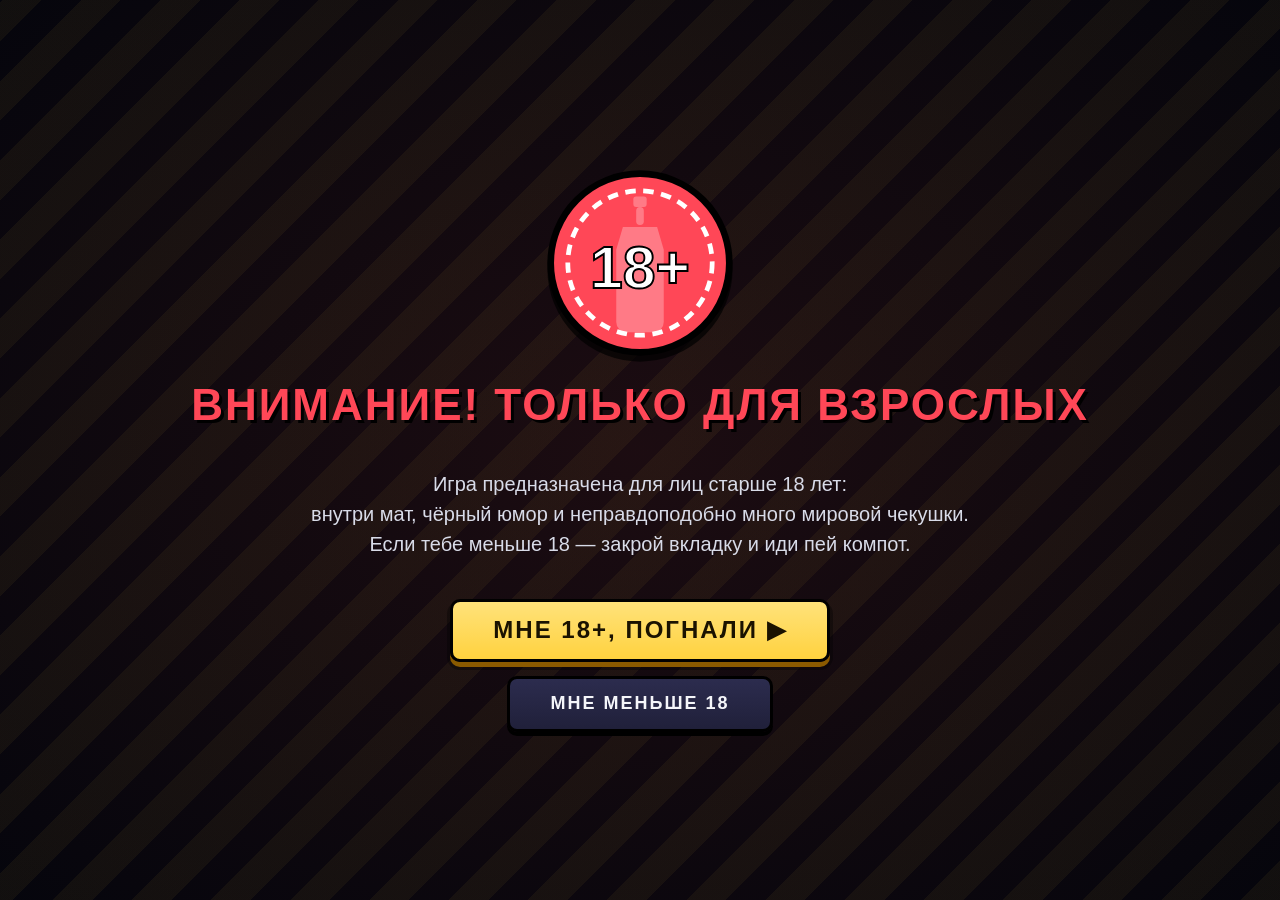
==== public/game/index.html @ 1c56ae5d "766bb7bd-14da-4610-84bd-53f43d359392" ====
<!DOCTYPE html>
<html lang="ru">
<head>
<meta charset="UTF-8">
<meta name="viewport" content="width=device-width, initial-scale=1.0, maximum-scale=1.0, user-scalable=no, viewport-fit=cover">
<title>Мелстрой: Мировая Чекушка — треш-платформер 18+</title>
<meta name="description" content="18+. Треш-платформер: Андрей идёт отбивать заводы мировой чекушки у бурмалденцев. Мат и чёрный юмор.">
<meta name="theme-color" content="#0d0d1a">
<meta name="mobile-web-app-capable" content="yes">
<meta name="apple-mobile-web-app-capable" content="yes">
<meta name="apple-mobile-web-app-status-bar-style" content="black-translucent">
<meta name="apple-mobile-web-app-title" content="Чекушка">
<link rel="manifest" href="manifest.json">
<link rel="icon" href="image/icon-192.png" type="image/png">
<link rel="apple-touch-icon" href="image/icon-192.png">
<style>
/* Мелстрой: Мировая Чекушка — стили */
:root {
  --bg: #0d0d1a;
  --panel: #16162a;
  --accent: #ffd23f;
  --accent2: #ff4757;
  --green: #2ed573;
  --text: #f5f6fa;
  --muted: #9aa0b4;
}
* { margin: 0; padding: 0; box-sizing: border-box; -webkit-tap-highlight-color: transparent; }
html, body {
  height: 100%;
  background: #05050c;
  font-family: 'Pixelify Sans', 'Trebuchet MS', 'Segoe UI', Arial, sans-serif;
  color: var(--text);
  overflow: hidden;
  touch-action: none;
  user-select: none;
  -webkit-user-select: none;
}

#stage {
  position: relative;
  width: 100vw;
  height: 100vh;
  height: 100dvh; /* мобильные браузеры: учитываем адресную строку */
  background: var(--bg);
  overflow: hidden;
}
#game { position: absolute; inset: 0; width: 100%; height: 100%; image-rendering: pixelated; }

.hidden { display: none !important; }

/* ---------- HUD ---------- */
#hud {
  position: absolute; top: 0; left: 0; right: 0;
  display: flex; align-items: center; gap: 14px;
  padding: 8px 14px;
  font-size: clamp(14px, 2.2vmin, 22px);
  text-shadow: 2px 2px 0 #000;
  pointer-events: none;
  z-index: 5;
}
#hud-hearts { letter-spacing: 2px; font-size: 1.25em; }
#hud-hearts .heart { color: var(--accent2); }
#hud-hearts .heart.empty { color: #3a3a52; }
#hud-bottles { display: flex; align-items: center; gap: 6px; color: var(--accent); font-weight: bold; }
#hud-bottle-icon { width: 1.2em; height: 1.6em; object-fit: contain; image-rendering: pixelated; }
#hud-plush { display: flex; align-items: center; gap: 6px; color: #ffb3c6; font-weight: bold; margin-left: 4px; }
#hud-plush-icon { width: 1.4em; height: 1.25em; object-fit: contain; image-rendering: pixelated; }
#hud-level { margin-left: auto; color: var(--muted); }
#btn-pause {
  pointer-events: auto; margin-left: 8px;
  background: rgba(0,0,0,.45); color: var(--text);
  border: 2px solid #ffffff33; border-radius: 8px;
  width: 1.9em; height: 1.9em; font-size: 1em;
  cursor: pointer; font-family: inherit;
}

/* ---------- 18+ гейт ---------- */
#screen-gate {
  background:
    repeating-linear-gradient(-45deg, rgba(255,210,63,.05) 0 28px, transparent 28px 56px),
    radial-gradient(ellipse at center, rgba(30,12,16,.88) 0%, rgba(5,5,12,.97) 100%);
}
.gate-inner { display: flex; flex-direction: column; align-items: center; gap: 2.4vmin; text-align: center; max-width: 92%; }
.gate-badge {
  width: clamp(110px, 22vmin, 190px); height: auto;
  filter: drop-shadow(0 6px 0 rgba(0,0,0,.7));
  animation: gatePulse 1.7s ease-in-out infinite;
}
@keyframes gatePulse {
  0%, 100% { transform: scale(1) rotate(-2deg); }
  50% { transform: scale(1.06) rotate(2deg); }
}

/* ---------- Экраны ---------- */
.screen {
  position: absolute; inset: 0; z-index: 20;
  display: flex; flex-direction: column; align-items: center; justify-content: center;
  text-align: center;
  background: radial-gradient(ellipse at center, rgba(13,13,26,.82) 0%, rgba(5,5,12,.96) 100%);
  padding: 3vmin;
}
.screen-title {
  font-size: clamp(22px, 5.2vmin, 44px);
  letter-spacing: 2px;
  margin-bottom: 2vmin;
  text-shadow: 3px 3px 0 #000;
}
.screen-title.danger { color: var(--accent2); }
.screen-title.success { color: var(--green); }
.screen-text { font-size: clamp(13px, 2.4vmin, 20px); line-height: 1.5; color: #d8dbe8; margin-bottom: 2vmin; }

/* ---------- Меню ---------- */
#screen-menu {
  background:
    radial-gradient(ellipse at 50% 110%, rgba(255, 210, 63, .14), transparent 60%),
    linear-gradient(160deg, #12122b 0%, #0d0d1a 55%, #1c0f14 100%);
}
.menu-inner { display: flex; flex-direction: column; align-items: center; gap: 2.6vmin; max-width: 90%; }
.title-top {
  font-size: clamp(40px, 10vmin, 92px);
  font-weight: bold; letter-spacing: 4px;
  color: var(--accent);
  text-shadow: 0 0 24px rgba(255,210,63,.35), 5px 5px 0 #7a2d00, 8px 8px 0 #000;
}
.title-bottom {
  font-size: clamp(20px, 4.6vmin, 40px);
  font-weight: bold; letter-spacing: 8px;
  color: var(--text);
  text-shadow: 4px 4px 0 #000;
}
.title-sub { margin-top: 1vmin; font-size: clamp(12px, 2vmin, 18px); color: var(--muted); letter-spacing: 2px; }
.menu-buttons { display: flex; flex-direction: column; gap: 1.6vmin; align-items: center; }
.big-btn {
  font-family: inherit;
  font-size: clamp(15px, 2.8vmin, 24px);
  font-weight: bold; letter-spacing: 2px;
  color: #1a1200;
  background: linear-gradient(180deg, #ffe27a, var(--accent));
  border: 3px solid #000; border-radius: 10px;
  padding: 1.6vmin 4.5vmin;
  cursor: pointer;
  box-shadow: 0 5px 0 #8a5a00, 0 5px 0 3px #00000055;
  transition: transform .06s, box-shadow .06s;
  min-height: 44px;
}
.big-btn:active { transform: translateY(4px); box-shadow: 0 1px 0 #8a5a00; }
.big-btn.small { background: linear-gradient(180deg, #2c2c4e, #20203a); color: var(--text); box-shadow: 0 4px 0 #000; border-color: #000; font-size: clamp(12px, 2.2vmin, 18px); }
.big-btn.small:active { box-shadow: 0 1px 0 #000; }
.big-btn.ghost { background: transparent; color: var(--muted); border-color: #ffffff22; box-shadow: none; }
#btn-play { white-space: nowrap; }
.menu-footer { font-size: clamp(10px, 1.7vmin, 14px); color: #6a6f85; }

/* ---------- Выбор уровня ---------- */
#levels-grid {
  display: grid; grid-template-columns: repeat(3, 1fr);
  gap: 2vmin; margin-bottom: 2.6vmin;
  width: min(78vmin, 640px);
}
.level-card {
  font-family: inherit;
  background: var(--panel);
  border: 3px solid #2c2c4e; border-radius: 12px;
  color: var(--text);
  padding: 1.8vmin 1vmin;
  cursor: pointer;
  display: flex; flex-direction: column; align-items: center; gap: .6vmin;
  transition: border-color .1s, transform .06s;
  min-height: 44px;
}
.level-card:not(.locked):hover { border-color: var(--accent); }
.level-card:not(.locked):active { transform: scale(.97); }
.level-card .num { font-size: clamp(16px, 3vmin, 26px); font-weight: bold; color: var(--accent); }
.level-card .name { font-size: clamp(10px, 1.8vmin, 15px); color: var(--muted); }
.level-card.locked { opacity: .45; cursor: not-allowed; filter: grayscale(.6); }
.level-card .state { font-size: clamp(12px, 2.2vmin, 18px); }

/* ---------- Диалог ---------- */
#dialogue {
  position: absolute; left: 50%; bottom: 4%;
  transform: translateX(-50%);
  width: min(88%, 760px);
  display: flex; gap: 12px; align-items: flex-end;
  background: rgba(10, 10, 22, .93);
  border: 3px solid var(--accent);
  border-radius: 14px;
  padding: 12px 16px;
  z-index: 15;
  box-shadow: 0 0 30px rgba(0,0,0,.6);
}
#dialogue-portrait canvas { width: 72px; height: 72px; image-rendering: pixelated; border: 2px solid #ffffff2a; border-radius: 8px; background: #000; }
#dialogue-body { flex: 1; text-align: left; }
#dialogue-name { color: var(--accent); font-weight: bold; font-size: clamp(13px, 2.2vmin, 18px); margin-bottom: 4px; }
#dialogue-text { font-size: clamp(13px, 2.3vmin, 19px); line-height: 1.45; min-height: 3em; }
#dialogue-next {
  font-family: inherit; float: right; margin-top: 6px;
  background: var(--accent); border: 2px solid #000; border-radius: 8px;
  font-weight: bold; font-size: clamp(11px, 1.9vmin, 15px);
  padding: 5px 14px; cursor: pointer; color: #1a1200; min-height: 32px;
}

/* ---------- Катсцена ---------- */
#screen-cutscene { padding: 0; background: #000; }
#cutscene-bg {
  position: absolute; inset: 0;
  background-size: cover; background-position: center;
  filter: brightness(.55) saturate(.9);
}
#cutscene-content {
  position: relative; z-index: 2;
  display: flex; align-items: center; gap: 3vmin;
  width: min(86%, 820px);
  background: rgba(8, 8, 18, .88);
  border: 3px solid var(--accent);
  border-radius: 16px;
  padding: 2.4vmin 3vmin;
}
#cutscene-portrait {
  width: clamp(64px, 14vmin, 120px); height: clamp(64px, 14vmin, 120px);
  background: #000; border: 3px solid #ffffff2a; border-radius: 10px;
  background-size: contain; background-repeat: no-repeat; background-position: center;
  image-rendering: pixelated;
  flex-shrink: 0;
}
#cutscene-name { color: var(--accent); font-weight: bold; font-size: clamp(15px, 2.8vmin, 24px); margin-bottom: 8px; }
#cutscene-text { font-size: clamp(14px, 2.6vmin, 22px); line-height: 1.5; }
#cutscene-buttons { position: relative; z-index: 2; display: flex; gap: 2vmin; margin-top: 2.4vmin; }

/* ---------- Финал / в разработке ---------- */
.ending-inner { display: flex; flex-direction: column; align-items: center; gap: 2.2vmin; max-width: 92%; }
.ending-title {
  font-size: clamp(28px, 6.4vmin, 56px); font-weight: bold; line-height: 1.15;
  color: var(--accent); letter-spacing: 3px;
  text-shadow: 4px 4px 0 #000;
}
.ending-title.small { font-size: clamp(22px, 4.8vmin, 40px); }
.ending-subscribe { color: var(--green); font-weight: bold; font-size: clamp(14px, 2.8vmin, 24px); letter-spacing: 1px; text-shadow: 2px 2px 0 #000; }
#socials { display: flex; gap: 1.6vmin; flex-wrap: wrap; justify-content: center; }
.social-btn {
  font-family: inherit; font-size: clamp(12px, 2.2vmin, 18px); font-weight: bold;
  padding: 1.4vmin 3vmin; border-radius: 10px; cursor: pointer;
  border: 2px solid #000; color: #fff; text-decoration: none; min-height: 44px;
  display: inline-flex; align-items: center;
}
.social-btn.tg { background: #279fd9; }
.social-btn.yt { background: #e62117; }
.social-btn.tt { background: #23232b; }
.social-btn.vk { background: #4c75a3; }
.social-btn.tw { background: #9146ff; }
.social-btn.ds { background: #5865f2; }
.social-btn.other { background: #5a5a72; }

/* ---------- Тач: flex-группы у больших пальцев, без наездов ---------- */
#touch { position: absolute; inset: 0; z-index: 10; pointer-events: none; }
.touch-side {
  position: absolute;
  bottom: calc(12px + env(safe-area-inset-bottom, 0px));
  display: flex;
  gap: clamp(12px, 2.4vmin, 20px);      /* гарантированный зазор между кнопками */
  align-items: flex-end;
  pointer-events: none;
}
.touch-side.left { left: calc(12px + env(safe-area-inset-left, 0px)); }
.touch-side.right { right: calc(12px + env(safe-area-inset-right, 0px)); }
#touch button {
  pointer-events: auto;
  flex: 0 0 auto;
  width: clamp(58px, 13.5vmin, 92px);
  height: clamp(58px, 13.5vmin, 92px);
  border-radius: 50%;
  border: 3px solid #ffffff38;
  background: rgba(255,255,255,.10);
  color: #ffffffdd;
  font-size: clamp(22px, 5vmin, 34px);
  line-height: 1;
  font-family: inherit;
  touch-action: none;
  -webkit-user-select: none; user-select: none;
  -webkit-tap-highlight-color: transparent;
  box-shadow: 0 4px 14px rgba(0,0,0,.35);
  transition: transform .06s ease, background .06s ease;
}
#touch button:active { background: rgba(255,255,255,.28); transform: scale(.93); }
#touch #touch-jump { width: clamp(68px, 16vmin, 108px); height: clamp(68px, 16vmin, 108px); font-size: clamp(26px, 6vmin, 40px); }
#touch #touch-shoot { background: rgba(255,170,200,.20); border-color: #ffaac866; }

/* ---------- Поворот ---------- */
#rotate-hint {
  position: fixed; inset: 0; z-index: 100;
  background: #05050cf2;
  display: flex; flex-direction: column; align-items: center; justify-content: center; gap: 2vmin;
  font-size: clamp(16px, 4vmin, 26px); color: var(--text); text-align: center;
}
#rotate-hint div { font-size: 12vmin; color: var(--accent); }
@media (orientation: landscape) { #rotate-hint:not(.force) { display: none !important; } }

/* Скроллбар для грида уровней при узком экране */
@media (max-width: 560px) {
  #levels-grid { grid-template-columns: repeat(2, 1fr); }
}

/* ---------- Настройки звука ---------- */
.snd-box {
  width: min(520px, 86vw);
  background: #ffffff10;
  border: 1px solid #ffffff22;
  border-radius: 14px;
  padding: 18px 18px 8px;
  margin-bottom: 18px;
}
.snd-row {
  display: flex; align-items: center; gap: 12px;
  padding: 10px 0 16px;
}
.snd-label { flex: 0 0 110px; font-weight: bold; font-size: 15px; }
.snd-val { flex: 0 0 46px; text-align: right; color: var(--accent); font-weight: bold; font-size: 14px; }
.snd-row input[type="range"] {
  flex: 1; height: 34px; -webkit-appearance: none; appearance: none;
  background: transparent; cursor: pointer;
}
.snd-row input[type="range"]::-webkit-slider-runnable-track {
  height: 10px; border-radius: 6px;
  background: linear-gradient(90deg, var(--accent) var(--fill, 50%), #3a3a55 var(--fill, 50%));
}
.snd-row input[type="range"]::-webkit-slider-thumb {
  -webkit-appearance: none; appearance: none;
  width: 24px; height: 24px; border-radius: 50%;
  background: #fff; border: 3px solid var(--accent);
  margin-top: -7px; box-shadow: 0 2px 8px rgba(0,0,0,.4);
}
.snd-row input[type="range"]::-moz-range-track {
  height: 10px; border-radius: 6px; background: #3a3a55;
}
.snd-row input[type="range"]::-moz-range-progress {
  height: 10px; border-radius: 6px; background: var(--accent);
}
.snd-row input[type="range"]::-moz-range-thumb {
  width: 20px; height: 20px; border-radius: 50%;
  background: #fff; border: 3px solid var(--accent);
}

/* ---------- Главы в выборе карт (60 уровней!) ---------- */
#screen-levels { justify-content: flex-start; overflow-y: auto; padding: 3vmin 3vmin 5vmin; }
#screen-levels::-webkit-scrollbar { width: 8px; }
#screen-levels::-webkit-scrollbar-thumb { background: #2c2c4e; border-radius: 4px; }
#screen-levels .screen-title { flex: 0 0 auto; }
#screen-levels .big-btn { flex: 0 0 auto; }
#levels-grid { width: min(94%, 760px); }
.chapter-head {
  grid-column: 1 / -1;
  font-weight: bold;
  font-size: clamp(13px, 2.6vmin, 20px);
  letter-spacing: 2px;
  color: var(--chc, #ffd23f);
  text-shadow: 2px 2px 0 #000;
  padding: 2.2vmin 0 0.6vmin;
  border-bottom: 2px solid var(--chc, #ffd23f);
  margin-bottom: 1vmin;
  text-align: left;
}
.chapter-head:first-child { padding-top: 0; }

/* ---------- Счастливая концовка: конфетти ---------- */
.ending-title.happy { color: #ffd23f; text-shadow: 4px 4px 0 #000, 0 0 24px #ffd23f66; }
#confetti { position: absolute; inset: 0; overflow: hidden; pointer-events: none; }
#confetti i {
  position: absolute;
  top: -4vh;
  display: block;
  border-radius: 2px;
  opacity: .9;
  animation-name: confetti-fall;
  animation-timing-function: linear;
  animation-iteration-count: infinite;
}
@keyframes confetti-fall {
  0%   { transform: translateY(-4vh) rotate(0deg); }
  100% { transform: translateY(110vh) rotate(720deg); }
}

</style>
</head>
<body>
<div id="stage">
  <canvas id="game" width="960" height="540"></canvas>

  <!-- HUD -->
  <div id="hud" class="hidden">
    <div id="hud-hearts"><span class="heart">♥</span><span class="heart">♥</span><span class="heart">♥</span></div>
    <div id="hud-bottles"><img id="hud-bottle-icon" alt=""><span id="hud-bottles-count">0</span></div>
    <div id="hud-plush" class="hidden"><img id="hud-plush-icon" alt=""><span id="hud-plush-count">0</span></div>
    <div id="hud-level"></div>
    <button id="btn-pause" aria-label="Пауза">❚❚</button>
  </div>

  <!-- Диалог -->
  <div id="dialogue" class="hidden">
    <div id="dialogue-portrait"><canvas id="portrait-canvas" width="96" height="96"></canvas></div>
    <div id="dialogue-body">
      <div id="dialogue-name"></div>
      <div id="dialogue-text"></div>
      <button id="dialogue-next">Далее ▶</button>
    </div>
  </div>

  <!-- 18+ гейт -->
  <div id="screen-gate" class="screen hidden">
    <div class="gate-inner">
      <svg class="gate-badge" viewBox="0 0 200 200" aria-hidden="true">
        <circle cx="100" cy="100" r="94" fill="#ff4757"/>
        <circle cx="100" cy="100" r="94" fill="none" stroke="#000" stroke-width="7"/>
        <circle cx="100" cy="100" r="76" fill="none" stroke="#fff" stroke-width="5" stroke-dasharray="11 8"/>
        <g opacity="0.28" fill="#ffffff">
          <rect x="93" y="30" width="14" height="11" rx="3"/>
          <rect x="96" y="41" width="8" height="19" rx="4"/>
          <path d="M82 62 h36 l7 24 v76 a11 11 0 0 1 -11 11 h-28 a11 11 0 0 1 -11 -11 v-76 z"/>
        </g>
        <text x="100" y="126" text-anchor="middle" font-family="Arial Black, Arial, sans-serif" font-size="62" font-weight="900" fill="#fff" stroke="#000" stroke-width="2">18+</text>
      </svg>
      <h2 class="screen-title danger">ВНИМАНИЕ! ТОЛЬКО ДЛЯ ВЗРОСЛЫХ</h2>
      <p class="screen-text">Игра предназначена для лиц старше 18 лет:<br>внутри мат, чёрный юмор и неправдоподобно много мировой чекушки.<br>Если тебе меньше 18 — закрой вкладку и иди пей компот.</p>
      <div class="menu-buttons">
        <button id="btn-gate-yes" class="big-btn">МНЕ 18+, ПОГНАЛИ ▶</button>
        <button id="btn-gate-no" class="big-btn small">МНЕ МЕНЬШЕ 18</button>
      </div>
    </div>
  </div>

  <!-- Мало лет -->
  <div id="screen-tooyoung" class="screen hidden">
    <div class="ending-inner">
      <svg class="gate-badge" viewBox="0 0 200 200" aria-hidden="true">
        <circle cx="100" cy="100" r="94" fill="#2c2c4e"/>
        <circle cx="100" cy="100" r="94" fill="none" stroke="#000" stroke-width="7"/>
        <circle cx="100" cy="100" r="76" fill="none" stroke="#ff4757" stroke-width="9"/>
        <line x1="44" y1="156" x2="156" y2="44" stroke="#ff4757" stroke-width="12" stroke-linecap="round"/>
        <text x="100" y="126" text-anchor="middle" font-family="Arial Black, Arial, sans-serif" font-size="62" font-weight="900" fill="#9aa0b4">18+</text>
      </svg>
      <div class="ending-title small">ЧУТЬ-ЧУТЬ РАНО</div>
      <p class="screen-text">Андрей сказал: «Расти, пей компот, учи уроки.<br>Мировая чекушка и мат подождут, пока тебе стукнет 18.»</p>
      <button id="btn-tooyoung-back" class="big-btn small">ЛАДНО, Я ВРУ — МНЕ 18+</button>
    </div>
  </div>

  <!-- Главное меню -->
  <div id="screen-menu" class="screen hidden">
    <div class="menu-inner">
      <div id="menu-title">
        <div class="title-top">МЕЛСТРОЙ</div>
        <div class="title-bottom">МИРОВАЯ ЧЕКУШКА</div>
        <div class="title-sub">треш-платформер 18+ • спаси заводы</div>
      </div>
      <div class="menu-buttons">
        <button id="btn-play" class="big-btn">▶ ИГРАТЬ</button>
        <button id="btn-levels" class="big-btn">КАРТЫ</button>
        <button id="btn-sound" class="big-btn small">🔊 НАСТРОЙКИ ЗВУКА</button>
      </div>
      <div class="menu-footer">Фанатская треш-игра 18+: мат, чёрный юмор.<br>Все совпадения с вашей бутылкой случайны.</div>
    </div>
  </div>

  <!-- Выбор уровня -->
  <div id="screen-levels" class="screen hidden">
    <h2 class="screen-title">ВЫБОР КАРТЫ</h2>
    <div id="levels-grid"></div>
    <button id="btn-levels-back" class="big-btn small">← НАЗАД</button>
  </div>

  <!-- Настройки звука -->
  <div id="screen-sound" class="screen hidden">
    <h2 class="screen-title">НАСТРОЙКИ ЗВУКА</h2>
    <div class="snd-box">
      <div class="snd-row">
        <span class="snd-label">🎵 Музыка</span>
        <input id="snd-music" type="range" min="0" max="100" value="100">
        <span id="snd-music-val" class="snd-val">100%</span>
      </div>
      <div class="snd-row">
        <span class="snd-label">💥 Эффекты</span>
        <input id="snd-sfx" type="range" min="0" max="100" value="100">
        <span id="snd-sfx-val" class="snd-val">100%</span>
      </div>
    </div>
    <div class="menu-buttons">
      <button id="btn-sound-toggle" class="big-btn small">ЗВУК: ВКЛ</button>
      <button id="btn-sound-back" class="big-btn small">← НАЗАД</button>
    </div>
  </div>

  <!-- Пауза -->
  <div id="screen-pause" class="screen hidden">
    <h2 class="screen-title">ПАУЗА</h2>
    <div class="menu-buttons">
      <button id="btn-resume" class="big-btn">ПРОДОЛЖИТЬ</button>
      <button id="btn-restart" class="big-btn small">ЗАНОВО</button>
      <button id="btn-pause-sound" class="big-btn small">ЗВУК: ВКЛ</button>
      <button id="btn-pause-menu" class="big-btn small">В МЕНЮ</button>
    </div>
  </div>

  <!-- Провал -->
  <div id="screen-gameover" class="screen hidden">
    <h2 class="screen-title danger">ЧЕКУШКИ НЕ БУДЕТ...</h2>
    <p class="screen-text">Андрей пал смертью храбрых.<br>Бурмалденцы празднуют. Это нельзя так оставлять.</p>
    <div class="menu-buttons">
      <button id="btn-retry" class="big-btn">ЕЩЁ РАЗ!</button>
      <button id="btn-gameover-menu" class="big-btn small">В МЕНЮ</button>
    </div>
  </div>

  <!-- Уровень пройден -->
  <div id="screen-complete" class="screen hidden">
    <h2 class="screen-title success">КАРТА ЗАЧИЩЕНА!</h2>
    <p id="complete-text" class="screen-text"></p>
    <div class="menu-buttons">
      <button id="btn-next" class="big-btn">ДАЛЬШЕ →</button>
      <button id="btn-complete-menu" class="big-btn small">В МЕНЮ</button>
    </div>
  </div>

  <!-- Катсцена (вступление) -->
  <div id="screen-cutscene" class="screen hidden">
    <div id="cutscene-bg"></div>
    <div id="cutscene-content">
      <div id="cutscene-portrait"></div>
      <div id="cutscene-text-wrap">
        <div id="cutscene-name"></div>
        <div id="cutscene-text"></div>
      </div>
    </div>
    <div id="cutscene-buttons">
      <button id="btn-cutscene-next" class="big-btn small">ДАЛЬШЕ ▶</button>
      <button id="btn-cutscene-skip" class="big-btn small ghost">ПРОПУСТИТЬ ✕</button>
    </div>
  </div>

  <!-- Финал (счастливая концовка) -->
  <div id="screen-ending" class="screen hidden">
    <div id="confetti"></div>
    <div class="ending-inner">
      <div class="ending-title happy">ЧЕКУШКА<br>СВОБОДНА!</div>
      <p class="screen-text">Андрей вернул мировую чекушку народу — от Буримовки<br>до самого неба. Бурмалденцы ушли работать на завод —<br>честно, по совести и с обедом. Все счастливы. 60 уровней позади!</p>
      <div class="ending-subscribe">ПОДПИШИСЬ НА НАШИ СОЦСЕТИ,<br>ЧТОБЫ БЫТЬ В КУРСЕ!</div>
      <div id="socials"></div>
      <button id="btn-ending-menu" class="big-btn small">В МЕНЮ</button>
    </div>
  </div>

  <!-- В разработке -->
  <div id="screen-indev" class="screen hidden">
    <div class="ending-inner">
      <div class="ending-title small">🚧 В РАЗРАБОТКЕ 🚧</div>
      <p class="screen-text">Бурмалденцы ещё строят эту карту.<br>Андрей взял с них слово, что чекушка тут будет.<br><br>А пока — иди отбивай первые заводы!</p>
      <button id="btn-indev-menu" class="big-btn small">В МЕНЮ</button>
    </div>
  </div>

  <!-- Тач-контролы -->
  <div id="touch" class="hidden">
    <div class="touch-side left">
      <button id="touch-left" aria-label="Влево">◀</button>
      <button id="touch-right" aria-label="Вправо">▶</button>
    </div>
    <div class="touch-side right">
      <button id="touch-shoot" aria-label="Бросить плюшку" class="hidden">✸</button>
      <button id="touch-jump" aria-label="Прыжок">▲</button>
    </div>
  </div>

  <!-- Поворот экрана -->
  <div id="rotate-hint" class="hidden">
    <div>↻</div>
    <p>Поверни телефон горизонтально,<br>чтобы спасать чекушку</p>
  </div>
</div>

<script>
// ============================================================
// МЕЛСТРОЙ: МИРОВАЯ ЧЕКУШКА — конфиг
// ============================================================
// Впиши сюда свои ссылки на соцсети — они появятся на финальном
// экране «Подпишись»:
const CONFIG = {
  version: '1.0',

  SOCIALS: [
    { name: 'Telegram',  class: 'tg', url: '#' },   // ← вставь ссылку
    { name: 'YouTube',   class: 'yt', url: '#' },   // ← вставь ссылку
    { name: 'TikTok',    class: 'tt', url: '#' },   // ← вставь ссылку
  ],

  // Имена (для диалогов)
  NAMES: {
    andrey:  'Андрей',
    enemy:   'Бурмалденец',
    boss:    'Вождь Бурмалденов',
    radio:   'Срочные новости',
  },

  // Геймплей
  PLAYER_HP: 3,
  GRAVITY: 2300,
  MOVE_SPEED: 285,
  JUMP_VEL: -800,
};

</script>
<script>
// ============================================================
// 8-битный звук на WebAudio (без внешних файлов)
// ============================================================
const Audio8 = (() => {
  let ctx = null;
  let master = null;
  let musicGain = null;
  let enabled = true;
  let musicTimer = null;
  let step = 0;
  let musicVol = 1, sfxVol = 1;   // 0..1 — настройки игрока (меню)
  let customTrack = null;          // URL фоновой музыки с сервера (админ-панель)
  let audioEl = null;              // HTML-плеер для серверного трека

  function ensure() {
    if (ctx) return true;
    try {
      ctx = new (window.AudioContext || window.webkitAudioContext)();
      master = ctx.createGain();
      master.gain.value = sfxVol;
      master.connect(ctx.destination);
      musicGain = ctx.createGain();
      musicGain.gain.value = 0.16 * musicVol;
      musicGain.connect(master);
    } catch (e) { ctx = null; return false; }
    return true;
  }

  function resume() {
    if (ensure() && ctx.state === 'suspended') ctx.resume();
  }

  // Один тон со скольжением частоты
  function tone(freq, dur, type = 'square', vol = 0.18, slideTo = null, dest = null) {
    if (!enabled || !ensure()) return;
    const t0 = ctx.currentTime;
    const osc = ctx.createOscillator();
    const g = ctx.createGain();
    osc.type = type;
    osc.frequency.setValueAtTime(freq, t0);
    if (slideTo) osc.frequency.exponentialRampToValueAtTime(Math.max(30, slideTo), t0 + dur);
    g.gain.setValueAtTime(vol, t0);
    g.gain.exponentialRampToValueAtTime(0.001, t0 + dur);
    osc.connect(g); g.connect(dest || master);
    osc.start(t0); osc.stop(t0 + dur + 0.02);
  }

  // Шум (для томагавка/взрыва)
  function noise(dur = 0.2, vol = 0.2) {
    if (!enabled || !ensure()) return;
    const len = Math.floor(ctx.sampleRate * dur);
    const buf = ctx.createBuffer(1, len, ctx.sampleRate);
    const d = buf.getChannelData(0);
    for (let i = 0; i < len; i++) d[i] = (Math.random() * 2 - 1) * (1 - i / len);
    const src = ctx.createBufferSource();
    src.buffer = buf;
    const g = ctx.createGain();
    g.gain.value = vol;
    src.connect(g); g.connect(master);
    src.start();
  }

  function seq(notes, type = 'square', vol = 0.15) {
    let t = 0;
    for (const [freq, dur] of notes) {
      setTimeout(() => tone(freq, dur, type, vol), t * 1000);
      t += dur * 0.9;
    }
  }

  const sfx = {
    jump:   () => tone(300, 0.14, 'square', 0.14, 620),
    coin:   () => seq([[988, 0.07], [1319, 0.12]], 'square', 0.13),
    stomp:  () => { tone(220, 0.12, 'square', 0.2, 70); noise(0.08, 0.12); },
    hurt:   () => tone(190, 0.28, 'sawtooth', 0.22, 55),
    heart:  () => seq([[523, 0.08], [659, 0.08], [784, 0.14]], 'triangle', 0.16),
    throw:  () => tone(700, 0.12, 'sawtooth', 0.08, 250),
    click:  () => tone(740, 0.05, 'square', 0.1),
    bossHit:() => { tone(140, 0.2, 'square', 0.24, 60); noise(0.15, 0.2); },
    bossDie:() => { noise(0.5, 0.3); seq([[196, 0.15], [147, 0.15], [98, 0.3]], 'sawtooth', 0.2); },
    win:    () => seq([[523, 0.12], [659, 0.12], [784, 0.12], [1047, 0.25], [784, 0.1], [1047, 0.4]], 'square', 0.16),
    lose:   () => seq([[392, 0.2], [330, 0.2], [262, 0.2], [196, 0.4]], 'sawtooth', 0.16),
    locked: () => tone(160, 0.15, 'square', 0.12, 120),
    spring: () => tone(240, 0.2, 'square', 0.16, 950),
    crumble: () => { noise(0.12, 0.1); tone(120, 0.1, 'square', 0.08, 60); },
    // землетрясение: стартовый «бум» (низкий рокот) + короткие подрокотывания
    quake:  () => { tone(85, 1.0, 'sawtooth', 0.18, 40); tone(55, 1.2, 'triangle', 0.2, 34); noise(1.1, 0.18); },
    rumble: () => { tone(60, 0.45, 'sawtooth', 0.08, 42); noise(0.35, 0.06); },
  };

  // ---------- Музыка: простой чиптюн-луп ----------
  // Бас + изредка мелодия. Играется пока state === playing.
  const BASS = [110, 110, 131, 110, 98, 98, 147, 131]; // A2, C3, G2, D3...
  const MELODY = [
    [440, 494, 523, 494], [440, 392, 330, 392],
    [349, 392, 440, 392], [523, 494, 440, 392],
  ];
  const STEP_MS = 165; // ~восточный темп

  function musicTick() {
    if (!enabled || !ctx) return;
    const s = step % 8;
    // бас
    tone(BASS[s], 0.14, 'triangle', 0.5, null, musicGain);
    // хэт
    if (s % 2 === 0) {
      const len = Math.floor(ctx.sampleRate * 0.03);
      const buf = ctx.createBuffer(1, len, ctx.sampleRate);
      const d = buf.getChannelData(0);
      for (let i = 0; i < len; i++) d[i] = (Math.random() * 2 - 1) * (1 - i / len);
      const src = ctx.createBufferSource(); src.buffer = buf;
      const g = ctx.createGain(); g.gain.value = 0.10;
      src.connect(g); g.connect(musicGain); src.start();
    }
    // мелодия (каждый второй такт)
    if (step % 16 >= 8) {
      const m = MELODY[Math.floor(step / 16) % MELODY.length];
      tone(m[step % 4], 0.16, 'square', 0.22, null, musicGain);
    }
    step++;
  }

  function startMusic() {
    if (!ensure()) return;
    stopMusic();
    // серверный трек из админ-панели — играем файл вместо чиптюна
    if (customTrack) {
      try {
        if (!audioEl) { audioEl = new Audio(); audioEl.loop = true; }
        if (audioEl.getAttribute('src') !== customTrack) audioEl.src = customTrack;
        audioEl.volume = Math.max(0, Math.min(1, musicVol * 0.9));
        const p = audioEl.play(); if (p && p.catch) p.catch(() => {});
      } catch (e) { /* без файла — тихо */ }
      return;
    }
    step = 0;
    musicTimer = setInterval(musicTick, STEP_MS);
  }
  function stopMusic() {
    if (musicTimer) { clearInterval(musicTimer); musicTimer = null; }
    if (audioEl) { try { audioEl.pause(); } catch (e) {} }
  }

  function setEnabled(v) {
    enabled = v;
    if (!enabled) stopMusic();
  }

  // Фоновая музыка из админ-панели (для всех игроков)
  function setCustomMusic(url) {
    customTrack = url || null;
    if (!customTrack && audioEl) { try { audioEl.pause(); } catch (e) {} }
  }

  // Громкость из меню: музыка 0..1, эффекты 0..1
  function setVolumes(mv, sv) {
    if (typeof mv === 'number') musicVol = Math.max(0, Math.min(1, mv));
    if (typeof sv === 'number') sfxVol = Math.max(0, Math.min(1, sv));
    if (master) master.gain.value = sfxVol;
    if (musicGain) musicGain.gain.value = 0.16 * musicVol;
    if (audioEl) audioEl.volume = Math.max(0, Math.min(1, musicVol * 0.9));
  }
  function getVolumes() { return { musicVol, sfxVol }; }

  return { sfx, resume, startMusic, stopMusic, setEnabled, isEnabled: () => enabled,
           setCustomMusic, setVolumes, getVolumes, hasCustom: () => !!customTrack };
})();

</script>
<script>
// ============================================================
// Загрузчик спрайтов из папки image/
// Файл есть  → используется он (замена «на лету» при следующей загрузке)
// Файла нет  → рисуется встроенная пиксельная заглушка
// Просто закинь свои PNG с этими именами в папку image/:
//   andrey.png burmaldenets.png boss.png checkushka.png factory.png
//   tomahawk.png heart.png bg_fields.png bg_city.png bg_district.png bg_plant.png
// ============================================================
const Sprites = (() => {
  const DEFS = {
    // portrait: [верх, низ] — какая вертикальная полоса спрайта идёт в иконку диалога
    andrey:       { file: 'image/andrey.png',       w: 48,  h: 56, portrait: [0.14, 0.95] },
    burmaldenets: { file: 'image/burmaldenets.png', w: 44,  h: 52  },
    boss:         { file: 'image/boss.png',         w: 76,  h: 92  },
    checkushka:   { file: 'image/checkushka.png',   w: 24,  h: 32  },
    factory:      { file: 'image/factory.png',      w: 176, h: 140 },
    tomahawk:     { file: 'image/tomahawk.png',     w: 20,  h: 20  },
    heart:        { file: 'image/heart.png',        w: 26,  h: 24  },
    plush:        { file: 'image/plush.png',        w: 36,  h: 32  },
    flyer:        { file: 'image/flyer.png',        w: 60,  h: 52  },
    jumper:       { file: 'image/jumper.png',       w: 52,  h: 72  },
    armored:      { file: 'image/armored.png',      w: 56,  h: 64  },
    bg_fields:    { file: 'image/bg_fields.png',    bg: true },
    bg_city:      { file: 'image/bg_city.png',      bg: true },
    bg_district:  { file: 'image/bg_district.png',  bg: true },
    bg_plant:     { file: 'image/bg_plant.png',     bg: true },
    bg_snow:      { file: 'image/bg_snow.png',      bg: true },
    bg_desert:    { file: 'image/bg_desert.png',    bg: true },
    bg_sky:       { file: 'image/bg_sky.png',       bg: true },
    bg_volcano:   { file: 'image/bg_volcano.png',   bg: true },
    bg_final:     { file: 'image/bg_final.png',     bg: true },
  };

  const store = {}; // key -> {img, fallback, w, h}
  let loaded = false;

  // ---------- вспомогалки для пиксель-арта ----------
  function mkCanvas(w, h) {
    const c = document.createElement('canvas');
    c.width = w; c.height = h;
    const x = c.getContext('2d');
    x.imageSmoothingEnabled = false;
    return [c, x];
  }
  function px(x, gx, gy, gw, gh, color, s = 4) {
    x.fillStyle = color;
    x.fillRect(gx * s, gy * s, gw * s, gh * s);
  }

  // ---------- ЗАГЛУШКА: Андрей ----------
  function fbAndrey() {
    const [c, x] = mkCanvas(48, 56);
    const S = 4, W = 12, H = 14;
    px(x, 3, 0, 6, 2, '#2b2118', S);              // волосы
    px(x, 3, 2, 6, 3, '#e8b287', S);              // лицо
    px(x, 7, 3, 1, 1, '#1a1a1a', S);              // глаз
    px(x, 4, 4, 5, 1, '#a4795a', S);              // щетина
    px(x, 2, 5, 8, 6, '#1d1d24', S);              // худи
    px(x, 6, 5, 1, 6, '#3a3a46', S);              // молния
    px(x, 1, 6, 1, 4, '#1d1d24', S);              // рука Л
    px(x, 10, 6, 1, 4, '#1d1d24', S);             // рука П
    px(x, 1, 9, 1, 1, '#e8b287', S);              // кисть
    px(x, 10, 9, 1, 1, '#e8b287', S);
    px(x, 3, 11, 3, 2, '#23232e', S);             // штаны
    px(x, 6, 11, 3, 2, '#23232e', S);
    px(x, 2, 13, 3, 1, '#e8e8e8', S);             // кроссы
    px(x, 7, 13, 3, 1, '#e8e8e8', S);
    return c;
  }

  // ---------- ЗАГЛУШКА: Бурмалденец ----------
  function fbEnemy() {
    const [c, x] = mkCanvas(44, 52);
    const S = 4, W = 11, H = 13;
    px(x, 4, 0, 1, 1, '#e63946', S);              // перья
    px(x, 6, 0, 1, 1, '#ffd23f', S);
    px(x, 5, 1, 1, 1, '#e63946', S);
    px(x, 3, 2, 5, 1, '#c1272d', S);              // повязка
    px(x, 3, 3, 5, 2, '#c68642', S);              // лицо
    px(x, 6, 3, 1, 1, '#1a1a1a', S);              // злой глаз
    px(x, 3, 5, 5, 4, '#a9714b', S);              // торс
    px(x, 2, 5, 1, 3, '#c68642', S);              // руки
    px(x, 8, 5, 1, 3, '#c68642', S);
    px(x, 3, 9, 5, 1, '#8b5a2b', S);              // набедренная
    px(x, 3, 10, 2, 2, '#c68642', S);             // ноги
    px(x, 6, 10, 2, 2, '#c68642', S);
    px(x, 2, 12, 2, 1, '#5d4037', S);             // мокасины
    px(x, 7, 12, 2, 1, '#5d4037', S);
    px(x, 9, 3, 1, 5, '#795548', S);              // томагавк ручка
    px(x, 8, 2, 3, 2, '#9e9e9e', S);              // камень
    return c;
  }

  // ---------- ЗАГЛУШКА: Вождь ----------
  function fbBoss() {
    const [c, x] = mkCanvas(76, 92);
    const S = 4, W = 19, H = 23;
    for (let i = 0; i < 5; i++) px(x, 5 + i, 0, 1, 2, i % 2 ? '#ffd23f' : '#e63946', S); // корона перьев
    px(x, 4, 2, 11, 3, '#e6b422', S);             // шапка вождя
    px(x, 5, 5, 9, 3, '#c68642', S);              // лицо
    px(x, 7, 6, 1, 1, '#1a1a1a', S);              // глаза
    px(x, 11, 6, 1, 1, '#1a1a1a', S);
    px(x, 7, 7, 5, 1, '#7a4a2b', S);              // рот-крик
    px(x, 4, 8, 11, 7, '#a9714b', S);             // торс-гора
    px(x, 2, 9, 2, 5, '#c68642', S);              // руки
    px(x, 15, 9, 2, 5, '#c68642', S);
    px(x, 3, 8, 3, 2, '#c68642', S);              // кулаки
    px(x, 13, 8, 3, 2, '#c68642', S);
    px(x, 6, 15, 3, 1, '#8b5a2b', S);             // набедренная
    px(x, 10, 15, 3, 1, '#8b5a2b', S);
    px(x, 6, 16, 3, 5, '#a9714b', S);             // ноги
    px(x, 10, 16, 3, 5, '#a9714b', S);
    px(x, 5, 21, 4, 2, '#5d4037', S);             // сапоги
    px(x, 10, 21, 4, 2, '#5d4037', S);
    px(x, 16, 4, 2, 10, '#795548', S);            // дубовый томагавк
    px(x, 14, 2, 5, 4, '#9e9e9e', S);             // камень
    return c;
  }

  // ---------- ЗАГЛУШКА: Чекушка ----------
  function fbBottle() {
    const [c, x] = mkCanvas(24, 32);
    px(x, 9, 0, 6, 2, '#2e6fb7');                 // крышка
    px(x, 8, 2, 8, 3, '#9fd8b4');                 // горлышко
    px(x, 8, 2, 2, 3, '#c9efe0');                 // блик
    px(x, 5, 5, 14, 25, '#8fcaa6');               // бутылка
    px(x, 5, 5, 3, 25, '#c9efe0');                // блик
    px(x, 6, 12, 12, 9, '#f2f2f2');               // этикетка
    x.fillStyle = '#c1272d';
    x.font = 'bold 8px Arial';
    x.fillText('МЧ', 8, 19);
    return c;
  }

  // ---------- ЗАГЛУШКА: Завод ----------
  function fbFactory() {
    const [c, x] = mkCanvas(176, 140);
    // трубы
    for (const cx of [10, 34]) {
      for (let i = 0; i < 7; i++) {
        x.fillStyle = i % 2 ? '#e8e8e8' : '#c1272d';
        x.fillRect(cx, 6 + i * 8, 10, 8);
      }
    }
    px(x, 2, 54, 172, 84, '#8f3b2d');             // корпус
    px(x, 2, 54, 172, 6, '#6d2c21');              // тень крыши
    // окна
    for (let i = 0; i < 5; i++) px(x, 8 + i * 9, 64, 6, 8, '#ffd97a');
    for (let i = 0; i < 5; i++) px(x, 8 + i * 9, 80, 6, 8, '#ffd97a');
    // вывеска
    px(x, 30, 92, 60, 16, '#f2f2f2');
    x.fillStyle = '#1a1a1a'; x.font = 'bold 11px Arial'; x.textAlign = 'center';
    x.fillText('ЧЕКУШКА', 60, 103);
    x.textAlign = 'left';
    // ворота
    px(x, 70, 108, 36, 32, '#3a2a22');
    px(x, 86, 108, 2, 32, '#211712');
    return c;
  }

  // ---------- ЗАГЛУШКА: Томагавк ----------
  function fbTomahawk() {
    const [c, x] = mkCanvas(20, 20);
    x.strokeStyle = '#795548'; x.lineWidth = 3;
    x.beginPath(); x.moveTo(4, 16); x.lineTo(15, 4); x.stroke();
    x.fillStyle = '#9e9e9e';
    x.fillRect(11, 1, 8, 6);
    return c;
  }

  // ---------- ЗАГЛУШКА: Сердечко ----------
  function fbHeart() {
    const [c, x] = mkCanvas(26, 24);
    x.fillStyle = '#ff4757';
    x.beginPath();
    x.arc(8, 8, 7, 0, 7); x.arc(18, 8, 7, 0, 7); x.fill();
    x.beginPath();
    x.moveTo(1, 11); x.lineTo(13, 23); x.lineTo(25, 11); x.closePath(); x.fill();
    return c;
  }

  // ---------- ЗАГЛУШКА: Плюшка (снаряд) ----------
  function fbPlush() {
    const [c, x] = mkCanvas(36, 32);
    x.fillStyle = '#e8a0b4';
    x.beginPath();
    x.ellipse(18, 19, 15, 12, 0, 0, 7); x.fill();
    x.beginPath();
    x.ellipse(18, 10, 8, 8, 0, 0, 7); x.fill();
    x.fillStyle = '#c97f95';
    x.beginPath();
    x.ellipse(18, 13, 5, 6, 0, 0, 7); x.fill();
    return c;
  }

  // ---------- ЗАГЛУШКИ: новые враги глав 1-3 ----------
  function fbFlyer() {   // Летун — крылатый бурмалденец
    const [c, x] = mkCanvas(60, 52);
    const S = 4, W = 15, H = 13;
    px(x, 0, 2, 4, 1, '#3a3a46', S);              // крыло Л
    px(x, 11, 2, 4, 1, '#3a3a46', S);             // крыло П
    px(x, 1, 3, 2, 1, '#55555f', S);
    px(x, 12, 3, 2, 1, '#55555f', S);
    px(x, 6, 0, 3, 1, '#e63946', S);              // перья
    px(x, 5, 2, 5, 1, '#c1272d', S);              // повязка
    px(x, 5, 3, 5, 2, '#c68642', S);              // лицо
    px(x, 8, 3, 1, 1, '#1a1a1a', S);              // глаз
    px(x, 5, 5, 5, 3, '#a9714b', S);              // торс
    px(x, 4, 6, 1, 2, '#c68642', S);              // руки
    px(x, 10, 6, 1, 2, '#c68642', S);
    px(x, 5, 8, 5, 2, '#8b5a2b', S);              // набедренная
    px(x, 5, 10, 2, 2, '#c68642', S);             // ноги
    px(x, 8, 10, 2, 2, '#c68642', S);
    return c;
  }
  function fbJumper() {  // Прыгун — бурмалденец на пружинах
    const [c, x] = mkCanvas(52, 72);
    const S = 4, W = 13, H = 18;
    px(x, 5, 0, 3, 1, '#e63946', S);              // перья
    px(x, 4, 2, 5, 1, '#c1272d', S);              // повязка
    px(x, 4, 3, 5, 2, '#c68642', S);              // лицо
    px(x, 7, 3, 1, 1, '#1a1a1a', S);              // глаз
    px(x, 4, 5, 5, 4, '#a9714b', S);              // торс
    px(x, 3, 5, 1, 3, '#c68642', S);              // руки
    px(x, 9, 5, 1, 3, '#c68642', S);
    px(x, 4, 9, 5, 2, '#8b5a2b', S);              // набедренная
    px(x, 6, 11, 1, 5, '#9e9e9e', S);             // пружина
    for (let i = 0; i < 3; i++) px(x, 5, 11 + i * 2, 3, 1, '#7a7a85', S);
    px(x, 4, 16, 5, 1, '#3a3a46', S);             // база
    return c;
  }
  function fbArmored() { // Щитоносец — бурмалденец со щитом
    const [c, x] = mkCanvas(56, 64);
    const S = 4, W = 14, H = 16;
    px(x, 8, 0, 3, 1, '#e63946', S);              // перья
    px(x, 7, 2, 5, 1, '#c1272d', S);              // повязка
    px(x, 7, 3, 5, 2, '#c68642', S);              // лицо
    px(x, 10, 3, 1, 1, '#1a1a1a', S);             // глаз
    px(x, 7, 5, 5, 4, '#a9714b', S);              // торс
    px(x, 2, 2, 4, 12, '#795548', S);             // щит-створка
    px(x, 2, 2, 4, 1, '#9e9e9e', S);              // оковка
    px(x, 2, 13, 4, 1, '#9e9e9e', S);
    px(x, 3, 7, 2, 2, '#ffd23f', S);              // заклёпка
    px(x, 12, 5, 2, 3, '#c68642', S);             // рука сзади
    px(x, 7, 9, 5, 2, '#8b5a2b', S);              // набедренная
    px(x, 7, 11, 2, 4, '#c68642', S);             // ноги
    px(x, 10, 11, 2, 4, '#c68642', S);
    px(x, 7, 15, 2, 1, '#5d4037', S);             // мокасины
    px(x, 10, 15, 2, 1, '#5d4037', S);
    return c;
  }

  const FALLBACKS = {
    andrey: fbAndrey, burmaldenets: fbEnemy, boss: fbBoss, checkushka: fbBottle,
    factory: fbFactory, tomahawk: fbTomahawk, heart: fbHeart, plush: fbPlush,
    flyer: fbFlyer, jumper: fbJumper, armored: fbArmored,
  };

  // ---------- Загрузка ----------
  function loadOne(key, def) {
    return new Promise((resolve) => {
      const img = new Image();
      const done = (ok) => {
        store[key] = {
          img: ok ? img : null,
          fallback: FALLBACKS[key] ? FALLBACKS[key]() : null,
          w: def.w, h: def.h, bg: !!def.bg, pr: def.portrait || null,
        };
        resolve();
      };
      img.onload = () => done(true);
      img.onerror = () => done(false);
      img.src = def.file;
    });
  }

  async function load() {
    if (loaded) return;
    await Promise.all(Object.entries(DEFS).map(([k, d]) => loadOne(k, d)));
    loaded = true;
  }

  // Подмена спрайтов с сервера (админ-панель): {key: url}
  // Картинка вписывается в тот же слот w/h, фолбэк и портрет остаются.
  function setCustom(map) {
    Object.entries(map || {}).forEach(([key, url]) => {
      const def = DEFS[key];
      if (!def || !url) return;
      const img = new Image();
      img.onload = () => {
        if (store[key]) store[key].img = img;
        else store[key] = { img, fallback: FALLBACKS[key] ? FALLBACKS[key]() : null, w: def.w, h: def.h, bg: !!def.bg, pr: def.portrait || null };
      };
      img.src = url;
    });
  }

  // Динамический слот (кастомные объекты из админ-панели): создаёт ключ
  // спрайта с нуля — 'obj-<id>'. color — цвет заглушки, пока PNG не грузится.
  function addSlot(key, { w, h, url, color, portrait }) {
    if (!key || !url) return;
    const img = new Image();
    img.onload = () => {
      store[key] = { img, fallback: null, w: w || 32, h: h || 32, bg: false, pr: portrait || null };
    };
    img.src = url;
    // мгновенная заглушка, чтобы объект был виден даже до загрузки PNG
    if (!store[key]) {
      const [c, x] = mkCanvas(Math.max(8, Math.round(w || 32)), Math.max(8, Math.round(h || 32)));
      x.fillStyle = color || '#9a4de6';
      x.fillRect(0, 0, c.width, c.height);
      x.fillStyle = 'rgba(255,255,255,.35)';
      x.fillRect(0, 0, c.width, Math.max(2, c.height * 0.18));
      store[key] = { img: null, fallback: c, w: w || 32, h: h || 32, bg: false, pr: portrait || null };
    }
  }

  function get(key) { return store[key]; }

  // Нарисовать спрайт (img или фолбэк).
  // flip — зеркально; rot — поворот в радианах ВОКРУГ ЦЕНТРА; alpha — прозрачность.
  function draw(ctx, key, x, y, w, h, flip = false, rot = 0, alpha = 1) {
    const s = store[key];
    if (!s) return;
    const src = s.img || s.fallback;
    if (!src) return;
    ctx.save();
    if (alpha < 1) ctx.globalAlpha *= Math.max(0, Math.min(1, alpha));
    ctx.translate(x + w / 2, y + h / 2);
    if (rot) ctx.rotate(rot);
    ctx.scale(flip ? -1 : 1, 1);
    ctx.imageSmoothingEnabled = false;
    ctx.drawImage(src, -w / 2, -h / 2, w, h);
    ctx.restore();
  }

  // Портрет для диалогов: контент по альфе -> верхние ~2/3 -> вписать без искажений
  function portrait(key, canvas) {
    const s = store[key];
    const x = canvas.getContext('2d');
    x.clearRect(0, 0, canvas.width, canvas.height);
    x.imageSmoothingEnabled = false;
    if (!s) return;
    const src = s.img || s.fallback;
    if (!src) return;
    let bx = 0, by = 0, bw = src.width, bh = src.height;
    try {
      const t = document.createElement('canvas');
      t.width = src.width; t.height = src.height;
      const tx = t.getContext('2d');
      tx.drawImage(src, 0, 0);
      const d = tx.getImageData(0, 0, t.width, t.height).data;
      let x0 = t.width, y0 = t.height, x1 = -1, y1 = -1;
      for (let yy = 0; yy < t.height; yy++) {
        for (let xx = 0; xx < t.width; xx++) {
          if (d[(yy * t.width + xx) * 4 + 3] > 24) {
            if (xx < x0) x0 = xx;
            if (xx > x1) x1 = xx;
            if (yy < y0) y0 = yy;
            if (yy > y1) y1 = yy;
          }
        }
      }
      if (x1 > x0 && y1 > y0) { bx = x0; by = y0; bw = x1 - x0 + 1; bh = y1 - y0 + 1; }
    } catch (e) { /* tainted canvas — используем весь кадр */ }
    // вертикальная полоса портрета: персональная (pr) или верхние ~2/3 (голова и плечи)
    const band = s.pr || [0, 0.66];
    const py0 = by + Math.round(bh * band[0]);
    const py1 = Math.min(by + bh, by + Math.round(bh * band[1]));
    const hh = Math.max(1, py1 - py0);
    const sc = Math.min(canvas.width / bw, canvas.height / hh);
    const dw = bw * sc, dh = hh * sc;
    x.drawImage(src, bx, py0, bw, hh, (canvas.width - dw) / 2, (canvas.height - dh) / 2, dw, dh);
  }

  return { load, setCustom, addSlot, get, draw, portrait, isReady: () => loaded, SLOTS: Object.keys(DEFS) };
})();

</script>
<script>
// ============================================================
// Уровни и сюжет
// Легенда тайлов: '#' земля, 'B' кирпич, '=' платформа (можно спрыгнуть),
// 'C' сыпучая платформа (обрушается), '^' шипы, 'L' жидкость (полынья/лава/кислота),
// 'v' батут, 'S' пила, 'c' чекушка, 'H' сердечко, 'e' бурмалденец, 't' метатель,
// 'f' летун, 'j' прыгун, 'a' щитоносец, 'G' вождь-босс, 'F' завод (выход), 'P' старт
// ============================================================
const ROWS = 13;          // высота карты в тайлах
const TILE = 40;          // размер тайла

function buildLevel(def) {
  const w = def.width;
  const grid = Array.from({ length: ROWS }, () => Array(w).fill('.'));
  const spawns = { enemies: [], bottles: [], hearts: [], tomahawks: [], plushes: [], custom: [] };

  // земля (2 ряда внизу)
  (def.ground || []).forEach(([c0, c1]) => {
    for (let r = 11; r < ROWS; r++) for (let c = c0; c <= c1; c++) grid[r][c] = '#';
  });
  // кирпичи: прямоугольники [c0, r0, c1, r1]
  (def.bricks || []).forEach(([c0, r0, c1, r1]) => {
    for (let r = r0; r <= r1; r++) for (let c = c0; c <= c1; c++) grid[r][c] = 'B';
  });
  // платформы [c, r, len]
  (def.plats || []).forEach(([c, r, len]) => {
    for (let i = 0; i < len; i++) if (r >= 0 && r < ROWS && c + i < w) grid[r][c + i] = '=';
  });
  // сыпучие платформы [c, r, len] — обрушаются, когда на них постояли
  (def.crumble || []).forEach(([c, r, len]) => {
    for (let i = 0; i < len; i++) if (r >= 0 && r < ROWS && c + i < w) grid[r][c + i] = 'C';
  });
  // шипы [c0, c1] — на земле (ряд 10), либо [c0, c1, ряд] — например на платформе
  (def.spikes || []).forEach(([c0, c1, r]) => {
    const row = (r === undefined || r === null) ? 10 : r;
    if (row >= 0 && row < ROWS) for (let c = c0; c <= c1; c++) grid[row][c] = '^';
  });
  // жидкость [c0, c1] — дно ям (ряд 12), либо [c0, c1, ряд]
  (def.liquids || []).forEach(([c0, c1, r]) => {
    const row = (r === undefined || r === null) ? 12 : r;
    if (row >= 0 && row < ROWS) for (let c = c0; c <= c1; c++) grid[row][c] = 'L';
  });
  // батуты [c] — на земле (ряд 10), либо [c, ряд]
  (def.springs || []).forEach(([c, r]) => {
    const row = (r === undefined || r === null) ? 10 : r;
    if (row >= 0 && row < ROWS) grid[row][c] = 'v';
  });
  // пилы [c] — в земле (ряд 10), либо [c, ряд]
  (def.saws || []).forEach(([c, r]) => {
    const row = (r === undefined || r === null) ? 10 : r;
    if (row >= 0 && row < ROWS) grid[row][c] = 'S';
  });
  // чекушка
  (def.bottles?.runs || []).forEach(([c0, c1, r]) => {
    for (let c = c0; c <= c1; c++) spawns.bottles.push({ c, r });
  });
  (def.bottles?.singles || []).forEach(([c, r]) => spawns.bottles.push({ c, r }));
  // сердечки
  (def.hearts || []).forEach(([c, r]) => spawns.hearts.push({ c, r }));
  // плюшки (боеприпас для стрельбы по боссу и щитоносцам)
  (def.plushes || []).forEach(([c, r]) => spawns.plushes.push({ c, r }));
  // враги: [тип, колонка] — спавн на землю (ряд 10), либо [тип, колонка, ряд] — на платформу
  (def.enemies || []).forEach(([type, c, r]) => spawns.enemies.push({ type, c, r: (r === undefined) ? 10 : r }));
  if (def.boss) spawns.enemies.push({ type: 'boss', c: def.boss.col, r: 9, hp: def.boss.hp });
  // кастомные объекты из админ-панели: { 'obj-id': [[c,r],...] }
  if (def.custom && typeof def.custom === 'object') {
    Object.entries(def.custom).forEach(([type, list]) => {
      (list || []).forEach(([c, r]) => spawns.custom.push({ type, c, r }));
    });
  }

  return {
    def, w, grid, spawns,
    crumble: new Map(),          // состояние сыпучих платформ 'c,r' -> {t, broken}
    spawnC: def.spawn?.c ?? 2,
    factoryC: def.factory?.c ?? w - 6,
    hints: def.hints || [],
  };
}

// ============================================================
// ГЛАВЫ (для экрана выбора карт)
// ============================================================
const CHAPTERS = [
  { name: 'ПРОЛОГ • БУРИМОВКА',        color: '#ff6b6b' },
  { name: 'ГЛАВА 1 • ЛЕДЯНОЙ ПЕРЕВАЛ', color: '#7ad0ff' },
  { name: 'ГЛАВА 2 • ПУСТЫНЯ СМУТЫ',   color: '#ffb347' },
  { name: 'ГЛАВА 3 • НЕБЕСНЫЙ ЗАВОД',  color: '#c77dff' },
];

// ============================================================
// ДИАЛОГИ
// ============================================================
const DIALOGUES = {
  intro: [
    { who: 'andrey', text: 'Город Буримовка. Пятница, вечер. Андрей идёт в магазин «Чекушка и точка» — взять классики, мировой чекушки...' },
    { who: 'andrey', text: 'Полка ПУСТАЯ?! БЛ***, ЧТО ЗА БЕСПРЕДЕЛ?! Я конечно всё понимаю, но НЕ ДО ТОЙ ЖЕ СТЕПЕНИ — я просто в а**е!' },
    { who: 'radio', text: 'Срочные новости! Племя бурмалденцев захватило все заводы «Мировая чекушка» и вывезло запасы в Буримовку! Повторяем: ВСЁ, б***, вывезли!' },
    { who: 'andrey', text: 'Ну всё, х*й с ними. Верну чекушку народу. Без обид, ребзя — но будет больно.' },
    { who: 'narrator', text: 'И Андрей пошёл. Четыре района Буримовки, а дальше — ТРИ ЗЕМЛИ: Ледяной перевал, Пустыня смуты и Небесный завод. Орда бурмалденцев. Мат, томагавки и ноль трезвых. 18+ — предупреждали же.' },
  ],
  outroAfterBoss: [
    { who: 'boss', text: 'Ты сильный воин... Держи перо. И чекушку держи. Мы в отпуск, доигрались, б***...' },
    { who: 'andrey', text: 'Завод наш. Чекушка свободна. Каждому — по чекушке. Ну, почти каждому. Самым красивым — по две.' },
  ],
  // ---- Счастливая концовка (после большого босса главы 3) ----
  happyAfterBoss: [
    { who: 'boss', text: 'Всё-всё, сдаюсь, чужак! Ты реально сильный. Забирай заводы, забирай чекушку... Мы, б***, в отпуск. НАВСЕГДА.' },
    { who: 'andrey', text: 'Не в отпуск, а на РАБОТУ. Заводам нужны руки. С понедельника — на разлив. Зарплата — чекушками, обед — газировкой.' },
    { who: 'boss', text: 'Согласен, б***. Только одно условие — бочку компота в цех. Не для себя. Для мальцов.' },
    { who: 'andrey', text: 'Дил. Вырастим поколение, которое будет пить компот и уважать старших. А чекушку — по праздникам.' },
  ],
  happyOutro: [
    { who: 'andrey', text: 'Заводы наши. Чекушка свободна — от Буримовки до самого неба. Каждому по чекушке, и пусть никто не уйдёт обиженным.' },
    { who: 'radio', text: 'Срочные новости! Мировая чекушка снова у народа! Буримовка празднует третий день! Вождь официально трудоустроен!' },
    { who: 'narrator', text: 'СЧАСТЛИВАЯ КОНЦОВКА. Андрей вернул мировую чекушку народу. Даже бурмалденцы довольны — у них теперь официальная работа, обед и премия. Все живут долго и счастливо. Ну, почти все.' },
  ],
};

// ============================================================
// МЕТАДАННЫЕ ГЛАВ: темы, имена уровней, диалоги
// ============================================================
const CHAPTER_META = {
  1: {
    bg: () => 'bg_snow',
    pit: 2,
    bossHp: { mid: 4, fin: 6 },
    names: [
      'Морозный старт', 'Снежные поля', 'Замёрзший ручей', 'Сосулькин лес',
      'Хрустальный пруд', 'Полярная станция', 'Вьюжный коридор', 'Ледяные качели',
      'Снежные дюны', 'Логово снежного шамана', 'Белая метель', 'Каток Буримовки',
      'Сосулькин навес', 'Трамплин вьюги', 'Снежный обвал', 'Тропа оленей',
      'Ледниковый гребень', 'Вечная мерзлота', 'Перевал Бурмалденов', 'Логово Вождя Снегов',
    ],
    intro: [
      { who: 'narrator', text: 'ГЛАВА 1. ЛЕДЯНОЙ ПЕРЕВАЛ. Вождь ушёл «в отпуск», а склады мировой чекушки увезли через заснеженный перевал.' },
      { who: 'andrey', text: 'Минус тридцать за бортом, а мне не до мороженого. Чекушка не должна мёрзнуть — она должна ПИТЬСЯ!' },
      { who: 'enemy', text: 'Это снежное владение племени, чужак! Ступай прочь, а то заморозим твои кеды!' },
      { who: 'andrey', text: 'Кеды не трогать — кеды святое. Ну, погнали, мороз.' },
    ],
    outro0: [
      { who: 'andrey', text: 'Первый снег пройден. Чекушка где-то за метелью. Не зря я шапку-ушанку купил на распродаже.' },
    ],
    midBossIntro: [
      { who: 'boss', text: 'Стой, чужак! Я — Шаман Снежного племени! Я варьгу вам, б***, всю зиму устрою! Иди сюда, поговорить хочу... КУЛАКАМИ!' },
      { who: 'andrey', text: 'Шаман с плюшками? Ладно. Лечу тебя плюшками — тёпленькие, с собой принёс.' },
    ],
    midBossOutro: [
      { who: 'andrey', text: 'Шаман оттаял. Метель осталась позади — но чекушка всё ещё дальше. Судя по запаху — в жаркие края.' },
    ],
    finIntro: [
      { who: 'boss', text: 'Я — Вождь Снегов! За мной — весь лёд перевала! И ВСЯ чекушка ледяная! Тебе, б***, крышка!' },
      { who: 'andrey', text: 'Ледяная чекушка — это уже почти лимонад. Грех не забрать. Ну, поехали.' },
    ],
    finOutro: [
      { who: 'andrey', text: 'Снежное племя сдало позиции. Караван с чекушкой ушел через пустыню. Смело — там жара под пятьдесят.' },
    ],
    pool: [
      [
        { who: 'enemy', text: 'Замёрзнешь тут, чужак! Снегу тебе по кеды!' },
        { who: 'andrey', text: 'Я из Буримовки. У нас в феврале и того хуже — оттепель, а потом снова минус. Закалка!' },
      ],
      [
        { who: 'enemy', text: 'Кто идёт по нашему снегу?! Чужак! Ату его, б***!' },
        { who: 'andrey', text: 'Ату-кать будете потом. Где склад? Показывай пальцем, не бойся.' },
      ],
      [
        { who: 'andrey', text: 'Красота какая — снежинки, ёлки... А посередине — следы саней с чекушкой. Значит, иду верно.' },
        { who: 'enemy', text: 'Иди-иди! Там дальше горы — ледяные! С их тебя сгребут!' },
      ],
      [
        { who: 'enemy', text: 'Наши летуны уже в небе! Бойся крылатых, чужак!' },
        { who: 'andrey', text: 'Крылатых сбиваю прыжком сверху. Проверено на голубях Буримовки.' },
      ],
      [
        { who: 'andrey', text: 'Батуты среди снега? Ну у вас и логистика, б***. Ладно, воспользовался — удобно.' },
        { who: 'enemy', text: 'Это не логистика! Это НАША ГОРДОСТЬ! Не прыгай на ней!' },
      ],
      [
        { who: 'enemy', text: 'Сыпучий лёд не выдержит тебя! Провалишься в полынью!' },
        { who: 'andrey', text: 'Значит, стоять на нём нельзя. Бегать — можно. Бегать я умею.' },
      ],
    ],
    hints: [
      [0, 'Новая глава! Прыгай по снегу и собирай чекушку'],
      [2, 'Сыпучий лёд (треснутые плиты) ломается — не стой на нём!'],
      [5, 'Батут подбрасывает до облаков!'],
      [8, 'Летунов сбивай прыжком сверху!'],
    ],
  },

  2: {
    bg: () => 'bg_desert',
    pit: 3,
    bossHp: { mid: 5, fin: 8 },
    names: [
      'Жаркий приём', 'Барханы', 'Кактусовый лабиринт', 'Оазис без чекушки',
      'Каньон смуты', 'Песчаная буря', 'Пирамида Бурма-Тута', 'Скорпионья тропа',
      'Знойный коридор', 'Логово Кочевого вождя', 'Караванная тропа', 'Мираж',
      'Солёное озеро', 'Гремучие дюны', 'Раскалённый склон', 'Дорога скелетов',
      'Лавовые трещины', 'Ущелье эха', 'Дно высохшего моря', 'Трон Вождя Песков',
    ],
    intro: [
      { who: 'narrator', text: 'ГЛАВА 2. ПУСТЫНЯ СМУТЫ. Караван бурмалденцев с мировой чекушкой уходит в пески. Жара +50, теней нет, компот кончился.' },
      { who: 'andrey', text: 'Пятьдесят в тени. А тени НЕТ. Ну и ладно, чекушке жарка не нужна... СТОП. НУЖНА?! Холодильник где?! ПОГНАЛИ!' },
      { who: 'enemy', text: 'Пустыня съест тебя, чужак! Вместе с кедами! Мы даже не потеем от таких, как ты!' },
      { who: 'andrey', text: 'Мои кеды по Сахарам бегали. Не на тех напали, кактусы вы пустынные.' },
    ],
    outro0: [
      { who: 'andrey', text: 'Первые дюны позади. Песок в кедах, чекушка в песке, враги в песке. Песок везде, б***.' },
    ],
    midBossIntro: [
      { who: 'boss', text: 'Я — Кочевой вождь! Мой народ гоняет караваны через ВСЕ пески! Твоя чекушка уже в трёх мирах отсюда!' },
      { who: 'andrey', text: 'Мировая — значит для всех. Понимаешь? НАРОД-НАЯ. Ну, держись, караванщик.' },
    ],
    midBossOutro: [
      { who: 'andrey', text: 'Кочевой вождь подбился. Караван пуст. Остался главный трюк племени — небесный завод. Туда мне ещё долететь.' },
    ],
    finIntro: [
      { who: 'boss', text: 'Я — Вождь Песков! Пустыня — МОЯ! Каждый кактус, каждый песок — МОЙ! А чекушка — ТРОЙНАЯ, для Шефа!' },
      { who: 'andrey', text: 'Тройная?! Так вот куда девается классика... Пески, отойди. Работаю.' },
    ],
    finOutro: [
      { who: 'andrey', text: 'Пустыня кончилась. Дальше — облака. Бурмалденцы реально построили завод в небе. Уважаю, но отберу.' },
    ],
    pool: [
      [
        { who: 'enemy', text: 'Жарко тут, а? Тебе — тем более! Вали домой, чужак!' },
        { who: 'andrey', text: 'В Буримовке сейчас +5 и дождь. Я тут почти на курорте. С томагавками.' },
      ],
      [
        { who: 'enemy', text: 'Наши пилы — в каждом каньоне! Не лезь, порежешься!' },
        { who: 'andrey', text: 'Видел. Оценил. Обойду — я гибкий.' },
      ],
      [
        { who: 'andrey', text: 'Лава под ногами, солнце над головой. Кто вас вообще нанимал охранять чекушку в таком климате?' },
        { who: 'enemy', text: 'Вождь! Он сказал — работать! Вот мы и работаем, б***!' },
      ],
      [
        { who: 'enemy', text: 'Щитоносцы идут! Сверху их не пробьёшь, чужак!' },
        { who: 'andrey', text: 'Сверху — нет. Плюшкой — да. А плюшки у меня с собой. Грелись в песке.' },
      ],
      [
        { who: 'andrey', text: 'Пирамида Бурма-Тута. Написано: «Тут нет чекушки». Значит, ЕСТЬ. Классика логики.' },
        { who: 'enemy', text: 'Там ловушки! Пилы! Пустоты! НЕ ХОДИ ТУДА!' },
      ],
      [
        { who: 'enemy', text: 'Устанешь в песках, чужак! Брось эту затею!' },
        { who: 'andrey', text: 'Я за чекушкой зимой на лыжах ходил. Пески — это отдых. Продолжаем.' },
      ],
    ],
    hints: [
      [0, 'Новая глава! Лава и смола убивают насквозь — не падай!'],
      [4, 'Щитоносцев сверху не убить — кидай плюшки (X)!'],
      [9, 'Босс! Кидай плюшки или прыгай сверху!'],
    ],
  },

  3: {
    bg: (idx) => (idx >= 14 ? 'bg_volcano' : 'bg_sky'),
    pit: 3,
    bossHp: { mid: 6, fin: 12 },
    names: [
      'Взлётная полоса', 'Облачные поля', 'Лифт на небеса', 'Цех №7',
      'Воздушные шары', 'Громоотвод', 'Конвейер', 'Ангар дирижаблей',
      'Паровая башня', 'Цех летунов', 'Мост через кратер', 'Котельная небес',
      'Склад облаков', 'Вулканический двор', 'Труба №1', 'Плазменный цех',
      'Крыша мира', 'Тронный зал', 'Парадная лестница', 'МИРОВАЯ ЧЕКУШКА',
    ],
    intro: [
      { who: 'narrator', text: 'ГЛАВА 3. НЕБЕСНЫЙ ЗАВОД. Бурмалденцы спрятали всю мировую чекушку на летающем заводе над вулканом. Правит там ШЕФ ВСЕХ БУРМАЛДЕНОВ.' },
      { who: 'andrey', text: 'Небесный завод. Даже красиво, если бы не одно НО — ЧЕКУШКА ВСЁ ЕЩЁ У НИХ.' },
      { who: 'boss', text: 'Кто посмел подняться в моё небо?! Тут даже птицы сдают лицензию! Вали вниз, чужак!' },
      { who: 'andrey', text: 'Я сверху приземляюсь только на чужие томагавки. Готовьте лужайку — сажусь. ПЛОХО.' },
    ],
    outro0: [
      { who: 'andrey', text: 'Взлётная полоса — наша. Цеха впереди, чекушка где-то в главном зале. Всё ближе, б***.' },
    ],
    midBossIntro: [
      { who: 'boss', text: 'Я — Старший летун цеха! Мои крылья быстрее твоих кед! С неба тебя скину — проверим, как ты летаешь!' },
      { who: 'andrey', text: 'Летун, значит. А я — приземлённый человек. Классика: плюшки и обаяние.' },
    ],
    midBossOutro: [
      { who: 'andrey', text: 'Старший летун уволен. Плохо летал. Остался сам ШЕФ — и вся мировая чекушка в одном зале.' },
    ],
    finIntro: [
      { who: 'boss', text: 'СТОП! Я — ШЕФ ВСЕХ БУРМАЛДЕНОВ! Отец вождя! Дед шамана! У меня ВСЯ мировая чекушка, чужак! НЕ ДОТОПЛЕШЬ!' },
      { who: 'andrey', text: 'Двенадцать жизней? Видел я таких. Мировая чекушка — она для НАРОДА. И я пришёл за ней. ЗАКОНЧИМ ЭТО.' },
    ],
    pool: [
      [
        { who: 'enemy', text: 'Ты на высоте три километра, чужак! Головокружит?' },
        { who: 'andrey', text: 'Мне не головокружительно. Мне ВЕСЕЛО. Чекушка близко!' },
      ],
      [
        { who: 'enemy', text: 'Наши облака сыпучие! Наступишь — провалишься в небыль!' },
        { who: 'andrey', text: 'Как лёд на перевале, только в небе. Логистика у вас сквозная, уважаю.' },
      ],
      [
        { who: 'andrey', text: 'Конвейер, трубы, пар. Это не завод, это санаторий для томагавков.' },
        { who: 'enemy', text: 'НЕ СМЕЙ ШУТИТЬ ПРО НАШ ЗАВОД! Он строился ТРИ ГОДА, б***!' },
      ],
      [
        { who: 'enemy', text: 'Кислота из труб! Она ШИПИТ, чужак! Аж СЛЕЗКИ!' },
        { who: 'andrey', text: 'Прыгать выше научился ещё на перевале. Шипи дальше.' },
      ],
      [
        { who: 'andrey', text: 'Мост через кратер. Красиво. Романтично. Горячо. Бежим!' },
        { who: 'enemy', text: 'Он РЕАЛЬНО бежит через кратер?! Он что, дурак?!' },
      ],
      [
        { who: 'enemy', text: 'Шеф всё слышит! Он уже ЗДЕСЬ, б***!' },
        { who: 'andrey', text: 'Пусть слышит. Скажи ему: иду по лестнице. Никуда не спешу. Чекушка сама к мне в руки придёт.' },
      ],
    ],
    hints: [
      [0, 'Финальная глава! Кислота шипит — не касайся!'],
      [9, 'Босс-летун! Прыгай сверху или плюшки (X)!'],
      [16, 'Шеф близко. Соберись, б***!'],
    ],
  },
};

// ============================================================
// ГЕНЕРАТОР УРОВНЕЙ (детерминированный, по seed главы)
// ============================================================
function mulberry32(seed) {
  let a = seed >>> 0;
  return function () {
    a |= 0; a = (a + 0x6D2B79F5) | 0;
    let t = Math.imul(a ^ (a >>> 15), 1 | a);
    t = (t + Math.imul(t ^ (t >>> 7), 61 | t)) ^ t;
    return ((t ^ (t >>> 14)) >>> 0) / 4294967296;
  };
}

// Один сгенерированный уровень главы ch (0..19)
function genLevelDef(ch, idx, id) {
  const M = CHAPTER_META[ch];
  const isBossMid = idx === 9, isBossFin = idx === 19;
  const rng = mulberry32(ch * 7919 + idx * 104729 + 5);
  const d = idx;
  const R = (a, b) => a + Math.floor(rng() * (b - a + 1));

  const def = {
    id, name: M.names[idx], type: 'map', bg: M.bg(idx), chapter: ch,
    ground: [], plats: [], bricks: [], spikes: [], springs: [], saws: [],
    crumble: [], liquids: [],
    bottles: { runs: [], singles: [] }, hearts: [], plushes: [], enemies: [],
    spawn: { c: 2 }, factory: { c: 0 },
  };

  // ---------- БОССОВЫЕ АРЕНЫ (10-й и 20-й уровень главы) ----------
  if (isBossMid || isBossFin) {
    const w = 90;
    def.width = w;
    def.ground = [[0, w - 1]];
    def.plats = [[24, 8, 3], [42, 8, 3], [56, 8, 4]];
    def.spikes = [[18, 19], [64, 65]];
    def.bottles.runs = [[8, 10, 10], [36, 38, 10], [50, 52, 10], [70, 72, 10], [24, 26, 7], [42, 44, 7]];
    def.hearts = [[25, 7], [57, 7]];
    def.plushes = [[20, 10], [40, 10], [55, 10], [62, 10]];
    def.enemies = [['e', 14], ['e', 30], ['t', 48], ['e', 60]];
    if (ch >= 2) def.enemies.push(['j', 34]);
    if (ch === 2 && isBossFin) def.enemies.push(['a', 50]);
    if (ch === 3) { def.enemies.push(['f', 36, 5], ['a', 46]); }
    def.boss = { col: 76, hp: isBossFin ? M.bossHp.fin : M.bossHp.mid };
    def.factoryLocked = true;
    def.factory = { c: w - 5 };
    def.hints = [{ c: 30, text: 'Плюшки! Подбирай — кидай по вождю (X)' }];
    def.dialogue = { intro: isBossFin ? M.finIntro : M.midBossIntro, outro: isBossFin ? M.finOutro : M.midBossOutro };
    if (isBossFin) {
      if (ch === 3) {
        def.bg = 'bg_final';
        def.name = M.names[19];
        def.boss.hp = 12;
        def.bossOutro = DIALOGUES.happyAfterBoss;
        def.dialogue.outro = DIALOGUES.happyOutro;
        def.hints = [{ c: 30, text: 'ШЕФ ВСЕХ БУРМАЛДЕНОВ! Плюшки (X) + прыжки сверху!' }];
      }
      def.plats.push([68, 6, 3]);
    }
    return def;
  }

  // ---------- ОБЫЧНЫЕ УРОВНИ ----------
  const w = Math.min(170, 92 + d * 3 + R(0, 9));
  def.width = w;
  def.factory = { c: w - 4 };
  const busy = new Set();          // занятые колонки ряда 10 (препятствия)
  const mark = (c0, c1) => { for (let c = c0; c <= c1; c++) busy.add(c); };

  // земля: стартовая площадка → сегменты с ямами → финальная площадка
  const pitMax = M.pit + Math.min(2, Math.floor(d / 5));
  const startPad = R(6, 8);
  def.ground.push([0, startPad]);
  let c = startPad + 1;
  const pits = [], segs = [];
  while (true) {
    if (w - c < 22) break;                       // остаток целиком станет финальной площадкой
    let pitW = (c > startPad + 5 && rng() < 0.6) ? R(2, pitMax) : 0;
    if (pitW && c + pitW > w - 14) pitW = 0;
    if (pitW) { pits.push([c, c + pitW - 1, pitW]); c += pitW; }
    const seg = R(5, 12);
    def.ground.push([c, c + seg - 1]);
    segs.push([c, c + seg - 1]);
    c += seg;
    if (w - c < 8) {                             // добиваем хвост землёй до края
      def.ground[def.ground.length - 1][1] = w - 1;
      segs[segs.length - 1][1] = w - 1;
      c = w;
      break;
    }
  }
  if (c < w) { def.ground.push([c, w - 1]); segs.push([c, w - 1]); }

  // сегменты для препятствий/врагов: не трогаем зону завода и старт
  const placeSegs = segs.filter(g => g[1] < w - 10 && g[0] > 8);

  // жидкость в ямах
  pits.forEach(([p0, p1]) => def.liquids.push([p0, p1]));

  // сыпучие мосты через широкие ямы (со 2-й половины главы)
  pits.forEach(([p0, p1, pw]) => {
    if (pw >= 4 && d >= 4 && rng() < 0.6) def.crumble.push([p0, 10, pw]);
  });

  // батуты: у широких ям + случайные
  const springCount = ch === 1 ? (idx >= 3 ? R(1, 2) : 0) : (ch === 2 ? (idx >= 2 ? R(1, 3) : 0) : R(2, 3));
  let placed = 0;
  pits.forEach(([p0, p1, pw]) => {
    if (pw >= 4 && placed < springCount && !busy.has(p0 - 1)) {
      def.springs.push([p0 - 1]); mark(p0 - 1, p0 - 1); placed++;
    }
  });
  for (let i = placed; i < springCount && placeSegs.length; i++) {
    const g = placeSegs[R(0, placeSegs.length - 1)];
    const sc = R(g[0] + 1, Math.max(g[0] + 1, g[1] - 1));
    if (!busy.has(sc)) { def.springs.push([sc]); mark(sc, sc); }
  }

  // пилы в земле
  const sawCount = ch === 1 ? (d >= 6 ? R(0, 2) : 0) : ch === 2 ? (d >= 3 ? R(1, 3) : 0) : R(1, 4);
  for (let i = 0; i < sawCount && placeSegs.length; i++) {
    const g = placeSegs[R(0, placeSegs.length - 1)];
    const sc = R(g[0] + 1, Math.max(g[0] + 1, g[1] - 1));
    if (!busy.has(sc) && !busy.has(sc - 1) && !busy.has(sc + 1)) { def.saws.push([sc]); mark(sc - 1, sc + 1); }
  }

  // шипы
  const spikeCount = Math.min(6, Math.floor(d / 3) + (rng() < 0.5 ? 1 : 0));
  for (let i = 0; i < spikeCount && placeSegs.length; i++) {
    const g = placeSegs[R(0, placeSegs.length - 1)];
    const sc = R(g[0] + 1, Math.max(g[0] + 1, g[1] - 2));
    if (!busy.has(sc) && !busy.has(sc + 1)) {
      const wide = (d >= 6 && rng() < 0.4) ? 2 : 1;
      def.spikes.push([sc, sc + wide - 1]); mark(sc, sc + wide);
    }
  }

  // платформы (ряд 8 в основном, ряд 6 — только рядом с рядом 8)
  const platCount = 3 + Math.floor(d / 3) + R(0, 2);
  const row8Plats = [];
  for (let i = 0; i < platCount && segs.length; i++) {
    const g = segs[R(0, segs.length - 1)];
    const pc = R(g[0], Math.max(g[0], g[1] - 4));
    const len = R(3, 5);
    let pr = 8;
    if (rng() < 0.3 && row8Plats.some(([pc8]) => Math.abs(pc8 - pc) <= 5)) pr = 6;
    def.plats.push([pc, pr, len]);
    if (pr === 8) row8Plats.push([pc, len]);
  }

  // враги
  const pool = ['e', 'e'];
  if (d >= 2 || ch >= 2) pool.push('t');
  if ((ch === 1 && d >= 5) || (ch === 2 && d >= 2) || ch === 3) pool.push('j', 'e');
  if ((ch === 1 && d >= 8) || (ch === 2 && d >= 5) || (ch === 3 && d >= 2)) pool.push('f');
  if ((ch === 2 && d >= 8) || (ch === 3 && d >= 6)) pool.push('a');
  const eCount = Math.min(13, 3 + Math.floor(d * 0.55));
  let hasArmored = false;
  for (let i = 0; i < eCount; i++) {
    const type = pool[R(0, pool.length - 1)];
    if (type === 'f') {
      def.enemies.push(['f', R(12, w - 14), R(4, 6)]);
      continue;
    }
    if (type === 'a') hasArmored = true;
    if (rng() < 0.25 && def.plats.length) {
      const [pc, pr, len] = def.plats[R(0, def.plats.length - 1)];
      def.enemies.push([type, pc + R(0, len - 1), pr - 1]);
    } else if (placeSegs.length) {
      const g = placeSegs[R(0, placeSegs.length - 1)];
      const ec = R(Math.max(g[0], 10), Math.max(g[0] + 1, g[1] - 1));
      if (!busy.has(ec)) { def.enemies.push([type, ec]); mark(ec, ec); }
    }
  }
  if (hasArmored) { def.plushes.push([R(12, Math.max(13, w - 20)), 10], [R(12, Math.max(13, w - 20)), 10]); }

  // чекушки: ряды на земле, на платформах, дуги над ямами
  segs.forEach(([g0, g1], si) => {
    if (si === 0 || rng() < 0.85) {
      const b0 = Math.min(g0 + 1, g1 - 2);
      def.bottles.runs.push([b0, b0 + R(0, 2), 10]);
    }
  });
  def.plats.forEach(([pc, pr, len]) => {
    if (rng() < 0.7) def.bottles.singles.push([pc + Math.floor(len / 2), pr - 1]);
  });
  pits.forEach(([p0, p1]) => {
    def.bottles.singles.push([p0, 8]);
    if (p1 > p0) def.bottles.singles.push([p1, 8]);
  });

  // сердечки
  const hCount = R(1, 2);
  for (let i = 0; i < hCount; i++) {
    if (def.plats.length) {
      const [pc, pr, len] = def.plats[R(0, def.plats.length - 1)];
      def.hearts.push([pc + Math.floor(len / 2), pr - 1]);
    } else {
      def.hearts.push([R(20, Math.max(21, w - 20)), 10]);
    }
  }

  // подсказки и диалоги
  def.hints = (M.hints || []).filter(([hIdx]) => hIdx === idx).map(([, text]) => ({ c: 6, text }));
  if (idx === 0) {
    def.dialogue = { intro: M.intro, outro: M.outro0 || null };
  } else {
    const pair = M.pool[idx % M.pool.length];
    def.dialogue = { intro: pair, outro: null };
  }
  return def;
}

function genChapter(ch) {
  const list = [];
  for (let i = 0; i < 20; i++) list.push(genLevelDef(ch, i, 6 + (ch - 1) * 20 + i));
  return list;
}

// ============================================================
// УРОВНИ: пролог (оригинальные карты) + 3 главы по 20 новых
// ============================================================
const LEVELS = [
  // ---------- ПРОЛОГ ----------
  {
    id: 1, name: 'Вступление', type: 'cutscene', chapter: 0,
    cutscene: DIALOGUES.intro,
  },

  {
    id: 2, name: 'Поля Буримовки', type: 'map', bg: 'bg_fields', width: 130, chapter: 0,
    ground: [[0, 29], [33, 69], [73, 129]],
    plats: [
      [9, 8, 4], [21, 8, 3], [37, 8, 4], [41, 6, 3], [55, 8, 3],
      [69, 8, 5], [90, 8, 4], [94, 6, 3], [105, 8, 3],
    ],
    spikes: [[57, 58], [97, 98]],
    bottles: {
      runs: [[14, 16, 10], [10, 12, 7], [22, 22, 7], [38, 40, 7], [46, 48, 10],
             [56, 56, 7], [60, 62, 9], [78, 80, 10], [91, 93, 7], [106, 106, 7],
             [112, 114, 10]],
      singles: [],
    },
    hearts: [[92, 5]],
    enemies: [['e', 24], ['e', 46], ['e', 80], ['e', 96], ['e', 120]],
    spawn: { c: 2 }, factory: { c: 123 },
    hints: [
      { c: 2, text: '← → — идти, ПРОБЕЛ — прыжок' },
      { c: 13, text: 'Собирай чекушку!' },
      { c: 22, text: 'Прыгай на бурмалденцев сверху!' },
      { c: 114, text: 'Завод впереди — дойди до него!' },
    ],
    dialogue: {
      intro: [
        { who: 'andrey', text: 'Поля Буримовки. Красота — глаз не отвести! Одна беда: чекушки нет. Бл*ха-мохнатая, погнали отбирать!' },
        { who: 'enemy', text: 'Чужак пришёл за чекушкой! Не видать тебе её, как зайцу третье перо! Вали нах*н отсюда!' },
      ],
      outro: [
        { who: 'andrey', text: 'Первый район зачищен. Слышите? Вон там уже разливают МОЮ чекушку. Ничего-ничего, мы это поправим.' },
      ],
    },
  },

  {
    id: 3, name: 'Улицы Буримовки', type: 'map', bg: 'bg_city', width: 140, chapter: 0,
    ground: [[0, 19], [23, 39], [43, 59], [63, 82], [86, 99], [103, 139]],
    plats: [
      [12, 8, 3], [27, 8, 3], [31, 6, 3], [47, 8, 4], [64, 8, 5],
      [70, 6, 3], [92, 8, 3], [100, 8, 3], [104, 6, 3], [117, 8, 3], [128, 8, 3],
    ],
    bricks: [[30, 10, 31, 10], [48, 10, 49, 9], [95, 10, 96, 10]],
    spikes: [[27, 28], [52, 53], [78, 79], [92, 93], [111, 112], [122, 123], [48, 49, 7]],
    bottles: {
      runs: [[8, 10, 10], [13, 13, 7], [24, 25, 10], [28, 28, 7], [33, 35, 9],
             [45, 46, 10], [56, 58, 10], [65, 67, 7], [71, 71, 5],
             [75, 77, 10], [88, 90, 10], [93, 93, 7], [101, 102, 5], [107, 109, 10],
             [118, 118, 7], [125, 127, 10], [129, 129, 7]],
      singles: [],
    },
    hearts: [[71, 5], [96, 5]],
    enemies: [['e', 9], ['e', 28, 7], ['e', 50], ['e', 55], ['t', 35], ['t', 67],
              ['e', 74], ['e', 90], ['t', 93, 7], ['e', 105], ['t', 107],
              ['e', 124], ['e', 132], ['t', 130], ['e', 136]],
    spawn: { c: 2 }, factory: { c: 134 },
    dialogue: {
      intro: [
        { who: 'enemy', text: 'Он пришёл! Он РЕАЛЬНО пришёл за чекушкой! Ату его, б***!' },
        { who: 'andrey', text: 'Ату? Смешно. Я пришёл не ату-кать, а по-мужски поговорить. Чекушку — на стол, зубы — потом.' },
      ],
      outro: [
        { who: 'andrey', text: 'Половина города за мной. Вторая половина тоже за мной — просто с томагавками и с матом.' },
      ],
    },
  },

  {
    id: 4, name: 'Заводской район', type: 'map', bg: 'bg_district', width: 150, chapter: 0,
    ground: [[0, 14], [18, 30], [34, 52], [56, 72], [76, 95], [99, 116], [120, 133], [137, 149]],
    plats: [
      [14, 8, 5], [24, 8, 3], [31, 8, 4], [40, 6, 3], [44, 8, 3], [52, 8, 5],
      [62, 8, 3], [66, 6, 3], [72, 8, 5], [84, 8, 3], [95, 8, 5],
      [104, 8, 3], [108, 6, 3], [116, 8, 5], [126, 8, 3], [136, 8, 3],
    ],
    bricks: [[26, 10, 27, 10], [59, 10, 60, 9], [88, 10, 89, 9], [131, 10, 132, 10]],
    spikes: [[8, 9], [21, 22], [46, 47], [58, 58], [65, 66], [80, 81], [92, 93],
             [110, 111], [127, 128], [138, 139], [14, 15, 7], [104, 105, 7]],
    bottles: {
      runs: [[5, 7, 10], [20, 20, 10], [25, 25, 7], [36, 38, 10], [41, 41, 5],
             [45, 45, 7], [59, 61, 10], [63, 63, 7], [67, 67, 5], [79, 81, 10],
             [85, 85, 7], [87, 87, 9], [101, 103, 10], [106, 106, 7], [109, 109, 5],
             [122, 124, 10], [127, 127, 7], [131, 133, 10], [137, 137, 7], [140, 141, 10]],
      singles: [],
    },
    hearts: [[67, 5], [86, 5], [109, 5]],
    enemies: [['e', 12], ['e', 22], ['t', 28], ['e', 36], ['t', 44], ['e', 48], ['e', 40],
              ['e', 62], ['t', 66], ['t', 17, 7], ['t', 52, 7], ['e', 77], ['e', 82],
              ['t', 86], ['e', 90], ['t', 108], ['e', 114], ['e', 124], ['t', 128],
              ['e', 142]],
    spawn: { c: 2 }, factory: { c: 144 },
    dialogue: {
      intro: [
        { who: 'andrey', text: 'Заводской район. Чую: чекушка близко. Или это вентиляция так дышит — п*здец как громко.' },
        { who: 'enemy', text: 'Вождь сказал: кто сдаст чекушку без боя — тому большое перо! А кто с боем — тому перо И ПО БАШКЕ!' },
      ],
      outro: [
        { who: 'andrey', text: 'Остался главный завод. Там вождь. Там ВСЯ чекушка. Сейчас мы тут устроим такой движ...' },
      ],
    },
  },

  {
    id: 5, name: 'Главный завод', type: 'map', bg: 'bg_plant', width: 100, boss: true, chapter: 0,
    ground: [[0, 99]],
    plats: [[20, 8, 3], [38, 8, 3], [60, 8, 4], [68, 8, 4], [76, 8, 4]],
    bricks: [[54, 9, 54, 10], [88, 9, 88, 10]],
    spikes: [[15, 16], [41, 42]],
    bottles: {
      runs: [[5, 7, 10], [13, 14, 10], [30, 32, 10], [45, 47, 10],
             [61, 63, 7], [69, 71, 7], [95, 97, 10]],
      singles: [],
    },
    hearts: [[21, 5], [47, 5]],
    plushes: [[32, 10], [57, 10], [72, 10]],   // горы плюшек — боеприпас против вождя
    enemies: [['e', 12], ['e', 25], ['e', 33], ['t', 48], ['t', 21, 7],
              ['e', 55], ['e', 68, 7], ['t', 91]],
    boss: { col: 75 },
    spawn: { c: 2 }, factory: { c: 94 },
    factoryLocked: true,
    hints: [
      { c: 30, text: 'Плюшки! Подбирай — стреляй по вождю (X)' },
    ],
    dialogue: {
      intro: [
        { who: 'boss', text: 'Стой, чужак! Это МОЙ завод! Вся мировая чекушка — теперь добро племени! Понял? Слыхал, б***?!' },
        { who: 'andrey', text: 'Чекушка принадлежит народу. А я и есть народ. Уважаемый. Требую представительскую.' },
        { who: 'boss', text: 'Х*Й ТЕБЕ, А НЕ ЧЕКУШКА! У-у-у-у! ЗА АТАКУ, БРАТЬЯ!' },
        { who: 'andrey', text: 'А, ну и ладно. Зато у вас тут плюшевые горы валяются... Ну держись, вождь — сейчас я тебя плюшками закидаю, б***.' },
      ],
      outro: null, // особый финал после босса — DIALOGUES.outroAfterBoss
    },
  },

  // ---------- ГЛАВА 1: ЛЕДЯНОЙ ПЕРЕВАЛ (20 новых уровней) ----------
  ...genChapter(1),
  // ---------- ГЛАВА 2: ПУСТЫНЯ СМУТЫ (20 новых уровней) ----------
  ...genChapter(2),
  // ---------- ГЛАВА 3: НЕБЕСНЫЙ ЗАВОД (20 новых уровней + счастливая концовка) ----------
  ...genChapter(3),
];

// Катсцены: фон для каждой реплики вступления
const CUTSCENE_BG = ['bg_city', 'bg_city', 'bg_district', 'bg_district', 'bg_fields'];
const CUTSCENE_BG_BY_INDEX = { 0: 'bg_city', 1: 'bg_city', 2: 'bg_district', 3: 'bg_district', 4: 'bg_fields' };

</script>
<script>
// ============================================================
// Физика + сущности
// ============================================================
const TILE_SOLID = new Set(['#', 'B']);

function isSolid(level, c, r) {
  if (c < 0 || c >= level.w) return true;   // стены по краям уровня
  if (r < 0 || r >= ROWS) return false;     // сверху/внизу — открыто
  return TILE_SOLID.has(level.grid[r][c]);
}
function isPlat(level, c, r) {
  if (c < 0 || c >= level.w || r < 0 || r >= ROWS) return false;
  const t = level.grid[r][c];
  if (t === '=') return true;
  // сыпучая платформа: твёрдая, пока не обрушилась
  if (t === 'C') {
    const st = level.crumble && level.crumble.get(c + ',' + r);
    return !(st && st.broken);
  }
  return false;
}
function isSpike(level, c, r) {
  if (c < 0 || c >= level.w || r < 0 || r >= ROWS) return false;
  return level.grid[r][c] === '^';
}
function tileAt(level, c, r) {
  if (c < 0 || c >= level.w || r < 0 || r >= ROWS) return '.';
  return level.grid[r][c];
}
function isLiquid(level, c, r) { return tileAt(level, c, r) === 'L'; }

// Движение с разрешением коллизий по тайлам
function moveEntity(ent, level, dt, ignorePlats = false) {
  // --- X ---
  ent.x += ent.vx * dt;
  ent.hitWall = false;
  {
    const r0 = Math.floor(ent.y / TILE), r1 = Math.floor((ent.y + ent.h - 1) / TILE);
    const c1 = Math.floor((ent.x + ent.w - 1) / TILE), c0 = Math.floor(ent.x / TILE);
    if (ent.vx > 0) {
      for (let r = r0; r <= r1; r++) if (isSolid(level, c1, r)) { ent.x = c1 * TILE - ent.w; ent.vx = 0; ent.hitWall = true; break; }
    } else if (ent.vx < 0) {
      for (let r = r0; r <= r1; r++) if (isSolid(level, c0, r)) { ent.x = (c0 + 1) * TILE; ent.vx = 0; ent.hitWall = true; break; }
    }
  }
  // --- Y ---
  const prevBottom = ent.y + ent.h;
  ent.y += ent.vy * dt;
  ent.onGround = false;
  {
    const c0 = Math.floor(ent.x / TILE), c1 = Math.floor((ent.x + ent.w - 1) / TILE);
    // НОГИ: без «-1» — иначе стоящая сущность каждый чётный кадр на 0.6px
    // проваливается в тайл (onGround мигает 0/1 → дрожит отрисовка, напр. Прыгун)
    const r0 = Math.floor(ent.y / TILE), r1 = Math.floor((ent.y + ent.h) / TILE);
    if (ent.vy > 0) {
      for (let c = c0; c <= c1; c++) {
        if (isSolid(level, c, r1)) { ent.y = r1 * TILE - ent.h; ent.vy = 0; ent.onGround = true; break; }
        if (!ignorePlats && isPlat(level, c, r1) && prevBottom <= r1 * TILE + 8) {
          ent.y = r1 * TILE - ent.h; ent.vy = 0; ent.onGround = true; break;
        }
      }
    } else if (ent.vy < 0) {
      for (let c = c0; c <= c1; c++) {
        if (isSolid(level, c, r0)) { ent.y = (r0 + 1) * TILE; ent.vy = 0; break; }
      }
    }
  }
}

function overlaps(a, b) {
  return a.x < b.x + b.w && a.x + a.w > b.x && a.y < b.y + b.h && a.y + a.h > b.y;
}

// ============================================================
// ИГРОК — Андрей
// ============================================================
class Player {
  constructor(colC) {
    this.w = 30; this.h = 50;
    this.x = colC * TILE + 5;
    this.y = 9 * TILE;
    this.vx = 0; this.vy = 0;
    this.dir = 1;
    this.onGround = false;
    this.hp = CONFIG.PLAYER_HP;
    this.invuln = 0;
    this.jumpBuffer = 0;
    this.coyote = 0;
    this.dropTimer = 0;
    this.lastSafe = { x: this.x, y: this.y };
    this.safeTimer = 0;
    this.walkT = 0;
    this.squash = 0;
    // сальто (переворот в прыжке)
    this.flipT = 0;      // остаток времени оборота
    this.flipDur = 0.5;  // полная длительность одного оборота
    this.flipDir = 1;    // +1 = переднее сальто (по часовой), -1 = бэкфлип
    this.flipTurns = 1;  // число оборотов (батут — двойное)
  }

  // Старт сальто: ТОЛЬКО в движении — передний переворот по направлению бега.
  // Прыжок с места — без кувырка (по фидбеку игрока)
  startFlip(turns = 1, dur = 0.5) {
    if (Math.abs(this.vx) <= 40) return;
    this.flipTurns = turns;
    this.flipDur = dur;
    this.flipT = dur;
    this.flipDir = this.dir || 1;
  }

  update(dt, input, level, game) {
    const SPEED = CONFIG.MOVE_SPEED, ACC = 2200, FRICTION = 2600;
    this.flipT = Math.max(0, this.flipT - dt);

    // горизонталь
    if (input.left) { this.vx -= ACC * dt; this.dir = -1; }
    if (input.right) { this.vx += ACC * dt; this.dir = 1; }
    if (!input.left && !input.right) {
      const s = Math.sign(this.vx);
      this.vx -= s * FRICTION * dt;
      if (Math.sign(this.vx) !== s) this.vx = 0;
    }
    this.vx = Math.max(-SPEED, Math.min(SPEED, this.vx));

    // прыжок: буфер + койот
    this.jumpBuffer = input.jumpPressed ? 0.12 : Math.max(0, this.jumpBuffer - dt);
    this.coyote = this.onGround ? 0.1 : Math.max(0, this.coyote - dt);
    this.dropTimer = Math.max(0, this.dropTimer - dt);

    if (this.jumpBuffer > 0 && input.down && this.onGround) {
      // спрыгнуть с платформы
      this.dropTimer = 0.22;
      this.jumpBuffer = 0;
      this.vy = 60;
    } else if (this.jumpBuffer > 0 && (this.coyote > 0)) {
      this.vy = CONFIG.JUMP_VEL;
      this.jumpBuffer = 0;
      this.coyote = 0;
      this.squash = -0.25;
      this.startFlip();
      Audio8.sfx.jump();
      game.spawnDust(this.x + this.w / 2, this.y + this.h, 4);
    }
    // короткий прыжок при отпускании (батут не режем — у него свой импульс-таймер)
    this.springT = Math.max(0, (this.springT || 0) - dt);
    if (!input.jumpHeld && this.springT <= 0 && this.vy < -260) this.vy = -260;

    this.vy = Math.min(this.vy + CONFIG.GRAVITY * dt, 1100);
    moveEntity(this, level, dt, this.dropTimer > 0);

    // приземление — пыль + сквош
    if (this.onGround && this.prevVy > 380) {
      this.squash = 0.3;
      game.spawnDust(this.x + this.w / 2, this.y + this.h, 3);
    }
    this.prevVy = this.vy;
    this.squash *= Math.pow(0.001, dt);

    // безопасная точка (для респауна после ямы)
    this.safeTimer -= dt;
    if (this.onGround && this.safeTimer <= 0 && this.vy === 0) {
      const fc = Math.floor((this.x + this.w / 2) / TILE);
      const fr = Math.floor((this.y + this.h + 6) / TILE);
      if (isSolid(level, fc, fr)) { this.lastSafe = { x: this.x, y: this.y }; this.safeTimer = 0.4; }
    }

    // шипы
    if (this.invuln <= 0) {
      const c0 = Math.floor((this.x + 6) / TILE), c1 = Math.floor((this.x + this.w - 6) / TILE);
      const r = Math.floor((this.y + this.h - 4) / TILE);
      for (let c = c0; c <= c1; c++) {
        if (isSpike(level, c, r)) { this.hurt(c * TILE + 20 < this.x + this.w / 2 ? 1 : -1, game, true); break; }
      }
    }

    // жидкость (полынья/лава/кислота): касание = урон + респавн, как падение в яму
    if (this.invuln <= 0) {
      const c0 = Math.floor((this.x + 4) / TILE), c1 = Math.floor((this.x + this.w - 4) / TILE);
      const r0 = Math.floor((this.y + 8) / TILE), r1 = Math.floor((this.y + this.h - 1) / TILE);
      outer: for (let r = r0; r <= r1; r++) for (let c = c0; c <= c1; c++) {
        if (isLiquid(level, c, r)) { game.playerFell(); return; }
      }
    }

    // пилы: круглая пила в тайле — задевание с любой стороны
    if (this.invuln <= 0) {
      const c0 = Math.floor((this.x - 10) / TILE), c1 = Math.floor((this.x + this.w + 10) / TILE);
      const r0 = Math.floor((this.y - 10) / TILE), r1 = Math.floor((this.y + this.h + 10) / TILE);
      for (let r = r0; r <= r1; r++) for (let c = c0; c <= c1; c++) {
        if (tileAt(level, c, r) !== 'S') continue;
        const sx = c * TILE + 20, sy = r * TILE + 26, R = 24;
        const nx = Math.max(this.x, Math.min(sx, this.x + this.w));
        const ny = Math.max(this.y, Math.min(sy, this.y + this.h));
        if ((nx - sx) * (nx - sx) + (ny - sy) * (ny - sy) < R * R) {
          this.hurt(sx < this.x + this.w / 2 ? 1 : -1, game, true); break;
        }
      }
    }

    // батут: приземлился/наступил — подброс (тайл батута в клетке ног или под ногами)
    if (this.onGround && this.vy === 0) {
      const sc0 = Math.floor((this.x + 4) / TILE), sc1 = Math.floor((this.x + this.w - 4) / TILE);
      const srA = Math.floor((this.y + this.h - 2) / TILE), srB = Math.floor((this.y + this.h + 2) / TILE);
      for (let c = sc0; c <= sc1; c++) {
        if (tileAt(level, c, srA) === 'v' || tileAt(level, c, srB) === 'v') {
          this.vy = -1180; this.onGround = false; this.squash = -0.4; this.springT = 0.6;
          this.startFlip(2, 0.8); // двойное сальто с батута
          Audio8.sfx.spring();
          game.spawnDust(this.x + this.w / 2, this.y + this.h, 6);
          break;
        }
      }
    }

    // падение в яму
    if (this.y > ROWS * TILE + 60) game.playerFell();

    if (this.invuln > 0) this.invuln -= dt;
    if (Math.abs(this.vx) > 20 && this.onGround) this.walkT += dt * Math.abs(this.vx) / 26;
  }

  hurt(dir, game, fromSpike = false) {
    if (this.invuln > 0) return;
    this.hp--;
    this.invuln = 1.3;
    this.vy = fromSpike ? -430 : -330;
    this.vx = dir * 260;
    Audio8.sfx.hurt();
    game.onPlayerHurt();
  }

  respawn() {
    this.x = this.lastSafe.x; this.y = this.lastSafe.y;
    this.vx = 0; this.vy = 0;
    this.invuln = 1.3;
    this.flipT = 0;
  }

  draw(ctx, camX) {
    if (this.invuln > 0 && Math.floor(this.invuln * 12) % 2 === 0) return; // мигание
    const bob = (Math.abs(this.vx) > 20 && this.onGround) ? Math.abs(Math.sin(this.walkT * 6)) * 3 : 0;
    const sq = this.squash;
    const w = this.w + 10 - Math.abs(sq) * 12;
    const h = this.h - sq * 10;
    const x = this.x - (w - this.w) / 2 - camX;
    const y = this.y + (this.h - h) - bob;
    // тень
    ctx.fillStyle = 'rgba(0,0,0,.25)';
    ctx.beginPath();
    ctx.ellipse(this.x + this.w / 2 - camX, this.y + this.h + 3, 16, 4, 0, 0, 7);
    ctx.fill();
    // —— САЛЬТО: вращение вокруг центра + поджатие в середине оборота + шлейф-призраки ——
    if (this.flipT > 0) {
      const p = 1 - this.flipT / this.flipDur;            // прогресс оборота 0..1
      const ang = p * Math.PI * 2 * this.flipTurns * this.flipDir;
      const tuck = Math.sin(Math.min(1, Math.max(0, p)) * Math.PI); // 0..1..0
      const drawFlip = (pg, alpha) => {
        const gt = Math.sin(Math.min(1, Math.max(0, pg)) * Math.PI);
        const gw = w * (1 + 0.10 * gt);
        const gh = h * (1 - 0.22 * gt);
        Sprites.draw(ctx, 'andrey',
          x + (w - gw) / 2, y + (h - gh) / 2, gw, gh,
          this.dir < 0,
          pg * Math.PI * 2 * this.flipTurns * this.flipDir,
          alpha);
      };
      drawFlip(p - 0.10, 0.25); // шлейф: ~100мс назад
      drawFlip(p - 0.20, 0.10); // шлейф: ~200мс назад
      drawFlip(p, 1);           // сам Андрей
      return;
    }
    Sprites.draw(ctx, 'andrey', x, y, w, h, this.dir < 0);
  }
}

// ============================================================
// БУРМАЛДЕНЕЦ (пехота)
// ============================================================
class Walker {
  constructor(colC, r = 10) {
    this.w = 34; this.h = 46;
    this.x = colC * TILE + 3;
    this.y = r * TILE - this.h + TILE;
    this.vx = -60; this.vy = 0;
    this.dir = -1;
    this.dead = false;
    this.walkT = Math.random() * 3;
  }
  update(dt, level, game) {
    this.vy = Math.min(this.vy + CONFIG.GRAVITY * dt, 900);
    moveEntity(this, level, dt);
    if (this.hitWall) this.flip();
    // не падать с края и не ходить в шипы
    if (this.onGround) {
      const frontX = this.vx > 0 ? this.x + this.w + 3 : this.x - 3;
      const fc = Math.floor(frontX / TILE);
      const fr = Math.floor((this.y + this.h + 8) / TILE);
      if (!isSolid(level, fc, fr) && !isPlat(level, fc, fr)) this.flip();
      const br = Math.floor((this.y + this.h - 6) / TILE);
      if (isSpike(level, fc, br)) this.flip();
    }
    this.walkT += dt * 5;
  }
  flip() { this.vx = -Math.sign(this.vx || this.dir) * 60; this.dir = Math.sign(this.vx); }
  stomp(game) {
    this.dead = true;
    Audio8.sfx.stomp();
    game.spawnStars(this.x + this.w / 2, this.y + 8);
    game.kills++;
  }
  draw(ctx, camX) {
    ctx.fillStyle = 'rgba(0,0,0,.25)';
    ctx.beginPath();
    ctx.ellipse(this.x + this.w / 2 - camX, this.y + this.h + 3, 14, 4, 0, 0, 7);
    ctx.fill();
    const bob = Math.abs(Math.sin(this.walkT)) * 2.5;
    Sprites.draw(ctx, 'burmaldenets', this.x - camX, this.y - bob, this.w + 10, this.h + 12 - 0, this.vx > 0);
  }
}

// ============================================================
// МЕТАТЕЛЬ ТОМАГАВКОВ
// ============================================================
class Thrower extends Walker {
  constructor(colC, r = 10) {
    super(colC, r);
    this.w = 34; this.h = 46;
    this.vx = -36;
    this.throwT = 1.2 + Math.random();
  }
  flip() { this.vx = -Math.sign(this.vx || this.dir) * 36; this.dir = Math.sign(this.vx); }
  update(dt, level, game) {
    super.update(dt, level, game);
    this.throwT -= dt;
    const p = game.player;
    if (this.throwT <= 0 && Math.abs(p.x - this.x) < 360 && Math.abs(p.y - this.y) < 200) {
      this.throwT = 2.4;
      const dir = p.x > this.x ? 1 : -1;
      game.tomahawks.push(new Tomahawk(this.x + this.w / 2, this.y + 8, dir));
      Audio8.sfx.throw();
    }
  }
}

class Tomahawk {
  constructor(x, y, dir) {
    this.w = 18; this.h = 18;
    this.x = x - 9; this.y = y;
    this.vx = dir * 250; this.vy = -300;
    this.rot = 0; this.dead = false;
    this.harmless = 0.12; // чтобы не бить прямо из руки в упор
  }
  update(dt, level, game) {
    this.vy += 1000 * dt;
    this.x += this.vx * dt;
    this.y += this.vy * dt;
    this.rot += dt * 14;
    this.harmless -= dt;
    const c = Math.floor((this.x + 9) / TILE), r = Math.floor((this.y + 9) / TILE);
    if (isSolid(level, c, r)) { this.dead = true; game.spawnDust(this.x + 9, this.y + 9, 4); }
    if (this.y > ROWS * TILE + 40) this.dead = true;
    if (this.harmless <= 0 && this.overlapPlayer(game.player)) {
      this.dead = true;
      game.player.hurt(Math.sign(game.player.x - this.x) || 1, game);
    }
  }
  overlapPlayer(p) {
    return overlaps(this, p);
  }
  draw(ctx, camX) {
    ctx.save();
    ctx.translate(this.x + 9 - camX, this.y + 9);
    ctx.rotate(this.rot);
    const spr = Sprites.get('tomahawk');
    const src = spr.img || spr.fallback;
    ctx.imageSmoothingEnabled = false;
    ctx.drawImage(src, -10, -10, 20, 20);
    ctx.restore();
  }
}

// ============================================================
// ЛЕТУН — крылатый бурмалденец (патрулирует по воздуху, синус)
// ============================================================
class Flyer {
  constructor(colC, r = 6) {
    this.w = 44; this.h = 38;
    this.x = colC * TILE + (TILE - this.w) / 2;
    this.y = r * TILE;
    this.baseY = r * TILE;
    this.vx = -95; this.vy = 0;
    this.t = Math.random() * 6;
    this.dead = false;
  }
  update(dt, level, game) {
    this.t += dt;
    this.x += this.vx * dt;
    this.y = this.baseY + Math.sin(this.t * 3.2) * 24;
    // разворот у стен и краёв карты
    const fc = Math.floor((this.vx > 0 ? this.x + this.w + 4 : this.x - 4) / TILE);
    const fr = Math.floor((this.y + this.h / 2) / TILE);
    if (fc <= 0 || fc >= level.w - 1 || isSolid(level, fc, fr) || isLiquid(level, fc, fr)) this.vx = -this.vx;
  }
  stomp(game) {
    this.dead = true;
    Audio8.sfx.stomp();
    game.spawnStars(this.x + this.w / 2, this.y + 8);
    game.kills++;
  }
  draw(ctx, camX) {
    const flap = Math.sin(this.t * 14) * 3;
    Sprites.draw(ctx, 'flyer', this.x - camX, this.y - flap, this.w + 14, this.h + 12, this.vx > 0);
  }
}

// ============================================================
// ПРЫГУН — бурмалденец на пружинах (периодически скачет)
// ============================================================
class Jumper extends Walker {
  constructor(colC, r = 10) {
    super(colC, r);
    this.w = 36; this.h = 52;
    this.vx = -52;
    this.jumpT = 0.9 + Math.random() * 1.2;
  }
  flip() { this.vx = -Math.sign(this.vx || this.dir) * 52; this.dir = Math.sign(this.vx); }
  update(dt, level, game) {
    super.update(dt, level, game);
    if (this.onGround) {
      this.jumpT -= dt;
      if (this.jumpT <= 0) {
        this.jumpT = 1.2 + Math.random() * 1.2;
        this.vy = -640;
        game.spawnDust(this.x + this.w / 2, this.y + this.h, 3);
      }
    }
  }
  draw(ctx, camX) {
    ctx.fillStyle = 'rgba(0,0,0,.25)';
    ctx.beginPath();
    ctx.ellipse(this.x + this.w / 2 - camX, this.y + this.h + 3, 14, 4, 0, 0, 7);
    ctx.fill();
    // сквош пропорционален скорости (без порога по знаку — иначе дёрганье на земле и в апексе)
    const k = this.vy * 0.008;
    const sq = this.onGround ? 0 : (k < 0 ? Math.max(k, -4) : Math.min(k, 3));
    Sprites.draw(ctx, 'jumper', this.x - camX - 3, this.y - sq, this.w + 12, this.h + 14, this.vx > 0);
  }
}

// ============================================================
// ЩИТОНОСЕЦ — бронированный: сверху не убить, только плюшкой
// ============================================================
class Armored extends Walker {
  constructor(colC, r = 10) {
    super(colC, r);
    this.w = 38; this.h = 50;
    this.vx = -26;
    this.armor = true;      // плюшка убивает (die), прыжок сверху — нет
    this.flash = 0;
  }
  flip() { this.vx = -Math.sign(this.vx || this.dir) * 26; this.dir = Math.sign(this.vx); }
  stomp(game) {
    // броня: прыжок сверху ничего не даёт (игрок просто отскакивает)
    if (this.flash <= 0) { this.flash = 0.35; Audio8.sfx.locked(); game.spawnDust(this.x + this.w / 2, this.y, 3); }
  }
  die(game) {
    this.dead = true;
    Audio8.sfx.stomp();
    game.spawnStars(this.x + this.w / 2, this.y + 8);
    game.kills++;
  }
  update(dt, level, game) {
    super.update(dt, level, game);
    if (this.flash > 0) this.flash -= dt;
  }
  draw(ctx, camX) {
    ctx.fillStyle = 'rgba(0,0,0,.25)';
    ctx.beginPath();
    ctx.ellipse(this.x + this.w / 2 - camX, this.y + this.h + 3, 15, 4, 0, 0, 7);
    ctx.fill();
    if (this.flash > 0) ctx.globalAlpha = 0.6;
    const bob = Math.abs(Math.sin(this.walkT)) * 2;
    Sprites.draw(ctx, 'armored', this.x - camX - 5, this.y - bob, this.w + 14, this.h + 14, this.vx > 0);
    ctx.globalAlpha = 1;
  }
}

// ============================================================
// ВОЖДЬ БУРМАЛДЕНОВ (босс) — параметры настраиваются уровнем
// ============================================================
class Boss {
  constructor(colC, opts = {}) {
    this.w = opts.big ? 84 : 66;
    this.h = opts.big ? 104 : 84;
    this.x = colC * TILE + (TILE - this.w) / 2;
    this.y = 8 * TILE + (opts.big ? -14 : 0);
    this.vx = -70; this.vy = 0;
    this.dir = -1;
    this.hp = opts.hp || 6; this.maxHp = this.hp;
    this.big = !!opts.big;
    this.dead = false;
    this.invuln = 0;
    this.chargeT = 5;
    this.state = 'walk';      // walk | telegraph | charge
    this.telegraphT = 0;
    this.walkT = 0;
    this.hurtFlash = 0;
  }
  get speed() { return 70 + (this.maxHp - this.hp) * (this.big ? 11 : 22); }

  update(dt, level, game) {
    if (this.invuln > 0) this.invuln -= dt;
    if (this.hurtFlash > 0) this.hurtFlash -= dt;

    if (this.state === 'telegraph') {
      this.telegraphT -= dt;
      this.vx = 0;
      if (this.telegraphT <= 0) { this.state = 'charge'; this.chargeDir = Math.sign(game.player.x - this.x) || 1; this.vx = this.chargeDir * this.speed * 2.4; }
    } else if (this.state === 'charge') {
      this.vx = this.chargeDir * this.speed * 2.4;
      this.chargeT -= 0;
      if (this.hitWall || (this.chargeDir > 0 && game.player.x < this.x && Math.random() < 0.01)) { this.state = 'walk'; this.chargeT = 4.5 + Math.random() * 2; }
    } else {
      this.chargeT -= dt;
      if (this.chargeT <= 0) { this.state = 'telegraph'; this.telegraphT = 0.7; Audio8.sfx.throw(); }
    }

    this.vy = Math.min(this.vy + CONFIG.GRAVITY * dt, 900);
    moveEntity(this, level, dt);
    if (this.hitWall) {
      if (this.state === 'charge') { this.state = 'walk'; this.chargeT = 4.5 + Math.random() * 2; game.shake = 0.25; }
      this.vx = -Math.sign(this.vx || this.dir) * this.speed;
    }
    // не падать с края (в арене и так стены, но на всякий)
    if (this.onGround && this.state === 'walk') {
      const frontX = this.vx > 0 ? this.x + this.w + 3 : this.x - 3;
      const fc = Math.floor(frontX / TILE), fr = Math.floor((this.y + this.h + 8) / TILE);
      if (!isSolid(level, fc, fr) && !isPlat(level, fc, fr)) this.vx = -Math.sign(this.vx) * this.speed;
    }
    this.walkT += dt * 4;
  }

  stomp(game) {
    if (this.invuln > 0) return;
    this.hp--;
    this.invuln = 1.1;
    this.hurtFlash = 0.4;
    game.shake = 0.3;
    game.spawnStars(this.x + this.w / 2, this.y + 10);
    Audio8.sfx.bossHit();
    if (this.hp <= 0) {
      this.dead = true;
      Audio8.sfx.bossDie();
      game.shake = 0.6;
      game.onBossDead();
    }
  }

  // Плюшкой киднули — урон без инвулна (каждая плюшка считается)
  hitByHat(game) {
    this.hp--;
    this.hurtFlash = 0.4;
    game.shake = 0.3;
    game.spawnStars(this.x + this.w / 2, this.y + 10);
    Audio8.sfx.bossHit();
    if (this.hp <= 0) {
      this.dead = true;
      Audio8.sfx.bossDie();
      game.shake = 0.6;
      game.onBossDead();
    }
  }

  draw(ctx, camX, t) {
    // телеграф рывка — мигает
    let flash = false;
    if (this.state === 'telegraph') flash = Math.floor(t * 10) % 2 === 0;
    if (this.hurtFlash > 0) flash = true;
    ctx.fillStyle = 'rgba(0,0,0,.3)';
    ctx.beginPath();
    ctx.ellipse(this.x + this.w / 2 - camX, this.y + this.h + 4, 26, 6, 0, 0, 7);
    ctx.fill();
    if (flash) {
      ctx.save();
      ctx.globalAlpha = 0.45;
      Sprites.draw(ctx, 'boss', this.x - camX - 4, this.y - 4, this.w + 14, this.h + 12, this.vx > 0);
      ctx.restore();
    }
    const bob = Math.abs(Math.sin(this.walkT)) * 3;
    Sprites.draw(ctx, 'boss', this.x - camX, this.y - bob, this.w + 10, this.h + 8, this.vx > 0);
    // HP босса
    if (!this.dead) {
      const bw = 70, bx = this.x + this.w / 2 - bw / 2 - camX, by = this.y - 18;
      ctx.fillStyle = '#00000090'; ctx.fillRect(bx - 1, by - 1, bw + 2, 8);
      ctx.fillStyle = '#ff4757'; ctx.fillRect(bx, by, bw * (this.hp / this.maxHp), 6);
    }
  }
}

// ============================================================
// ПРЕДМЕТЫ
// ============================================================
class Bottle {
  constructor(c, r) { this.c = c; this.r = r; this.t = Math.random() * 6; this.taken = false; }
  rect() { return { x: this.c * TILE + 8, y: this.r * TILE + 4, w: 24, h: 34 }; }
  update(dt) { this.t += dt; }
  draw(ctx, camX) {
    const bob = Math.sin(this.t * 3.2) * 4;
    Sprites.draw(ctx, 'checkushka', this.c * TILE + 8 - camX, this.r * TILE + 4 + bob, 24, 32);
  }
}

class HeartPickup {
  constructor(c, r) { this.c = c; this.r = r; this.t = Math.random() * 6; this.taken = false; }
  rect() { return { x: this.c * TILE + 7, y: this.r * TILE + 8, w: 26, h: 24 }; }
  update(dt) { this.t += dt; }
  draw(ctx, camX) {
    const bob = Math.sin(this.t * 2.6) * 4;
    Sprites.draw(ctx, 'heart', this.c * TILE + 7 - camX, this.r * TILE + 8 + bob, 26, 24);
  }
}

// Гора плюшек — подбор даёт боеприпас (3 плюшки)
class PlushPickup {
  constructor(c, r) { this.c = c; this.r = r; this.t = Math.random() * 6; this.taken = false; }
  rect() { return { x: this.c * TILE + 2, y: this.r * TILE + 8, w: 36, h: 32 }; }
  update(dt) { this.t += dt; }
  draw(ctx, camX) {
    const bob = Math.sin(this.t * 2.8) * 5;
    const x = this.c * TILE + 2 - camX, y = this.r * TILE + 8 + bob;
    // светящийся ореол, чтобы бросалась в глаза
    const pulse = 0.3 + Math.sin(this.t * 4) * 0.15;
    ctx.fillStyle = `rgba(255,170,200,${pulse})`;
    ctx.beginPath(); ctx.ellipse(x + 18, y + 18, 24, 20, 0, 0, 7); ctx.fill();
    Sprites.draw(ctx, 'plush', x, y, 36, 32);
  }
}

// Летящая плюшка — снаряд игрока. Лёгкая дуга, крутится, бьёт врагов и босса.
class HatShot {
  constructor(x, y, dir) {
    this.w = 30; this.h = 26;
    this.x = x; this.y = y;
    this.vx = dir * 470; this.vy = -140;
    this.rot = 0; this.dead = false;
    this.life = 2.0;
  }
  update(dt, level, game) {
    this.vy += 280 * dt;              // мягкая дуга — дальний бросок
    this.x += this.vx * dt;
    this.y += this.vy * dt;
    this.rot += dt * 16;
    this.life -= dt;
    const c = Math.floor((this.x + this.w / 2) / TILE), r = Math.floor((this.y + this.h / 2) / TILE);
    if (isSolid(level, c, r)) { this.dead = true; game.spawnDust(this.x + this.w / 2, this.y + this.h / 2, 4); }
    if (this.life <= 0 || this.y > ROWS * TILE + 40) this.dead = true;
  }
  draw(ctx, camX) {
    ctx.save();
    ctx.translate(this.x + this.w / 2 - camX, this.y + this.h / 2);
    ctx.rotate(this.rot);
    const spr = Sprites.get('plush');
    const src = spr && (spr.img || spr.fallback);
    if (src) { ctx.imageSmoothingEnabled = false; ctx.drawImage(src, -18, -16, 36, 32); }
    ctx.restore();
  }
}

// ============================================================
// ОБЛОМКИ ЗЕМЛЕТРЯСЕНИЯ — камни с неба (спавнит Quake в main.js)
// Падают, бьют игрока (с инвулном), прибивают мелких врагов,
// разбиваются о землю/стены с пылью и звуком крошения.
// ============================================================
class QuakeDebris {
  constructor(x, y, big = false) {
    this.s = big ? 20 : 13;             // размер камня
    this.w = this.s; this.h = this.s;
    this.x = x; this.y = y;
    this.vx = (Math.random() - 0.5) * 70;
    this.vy = 40 + Math.random() * 90;
    this.rot = Math.random() * 6.28;
    this.rotSpd = (Math.random() < 0.5 ? -1 : 1) * (3 + Math.random() * 4);
    this.big = big;
    // рваный контур генерится ОДИН раз — камень не «мигает» гранями
    this.pts = [];
    const n = 7;
    for (let i = 0; i < n; i++) {
      const a = (i / n) * Math.PI * 2;
      const rr = this.s * (0.38 + Math.random() * 0.16);
      this.pts.push([Math.cos(a) * rr, Math.sin(a) * rr]);
    }
    this.dead = false;
  }
  update(dt, level, game) {
    this.vy = Math.min(this.vy + CONFIG.GRAVITY * 0.6 * dt, 720);
    moveEntity(this, level, dt);
    this.rot += this.rotSpd * dt;
    // удар о землю/стену/платформу — разбился
    if (this.onGround || this.hitWall) {
      this.dead = true;
      game.spawnDust(this.x + this.s / 2, this.y + this.s, this.big ? 6 : 3);
      Audio8.sfx.crumble();
      return;
    }
    if (this.y > ROWS * TILE + 60) { this.dead = true; return; }
    // задел игрока (инвулн после урона спасает, как у шипов)
    const p = game.player;
    if (p && p.invuln <= 0 && overlaps(this, p)) {
      this.dead = true;
      p.hurt(Math.sign(p.x - this.x) || 1, game);
      return;
    }
  }
  draw(ctx, camX) {
    ctx.save();
    ctx.translate(this.x + this.s / 2 - camX, this.y + this.s / 2);
    ctx.rotate(this.rot);
    ctx.fillStyle = this.big ? '#6b5847' : '#7d6a56';
    ctx.beginPath();
    this.pts.forEach(([px, py], i) => (i ? ctx.lineTo(px, py) : ctx.moveTo(px, py)));
    ctx.closePath();
    ctx.fill();
    ctx.fillStyle = 'rgba(0,0,0,.25)';
    ctx.fillRect(-this.s * 0.22, -this.s * 0.05, this.s * 0.3, this.s * 0.26);
    ctx.restore();
  }
}

// Завод — выход с уровня. Стоит НА земле (не зарывается в тайлы!),
// триггером завершения уровня служит всё здание с запасом по краям.
const GROUND_TOP = (ROWS - 2) * TILE; // верх земли — ряд 11 → y = 440

// ============================================================
// КАСТОМНЫЕ ОБЪЕКТЫ (админ-панель): своя текстура + JS-скрипт
// ============================================================
// Скрипт объекта — тело функции, исполняется КАЖДЫЙ КАДР:
//   function(obj, api, dt) { ... }
// obj — сам объект (x, y, w, h, vx, vy, hp, t, data…),
// api — доступ к игре, dt — секунды с прошлого кадра.
const CustomObjects = {
  defs: new Map(),
  runs: new Map(),
  broken: new Set(),   // объекты с ошибкой в скрипте — чтобы не спамить консоль
  set(list) {
    this.defs.clear(); this.runs.clear(); this.broken.clear();
    (list || []).forEach((o) => {
      if (!o || !o.id) return;
      this.defs.set(o.id, o);
      try {
        this.runs.set(o.id, new Function('obj', 'api', 'dt', '"use strict";\n' + String(o.script || '')));
      } catch (e) {
        this.broken.add(o.id);
        console.warn('Объект «' + (o.name || o.id) + '»: ошибка в скрипте — ' + e.message);
      }
      if (o.tex) Sprites.addSlot('obj-' + o.id, { w: o.w, h: o.h, url: o.tex, color: '#9a4de6', portrait: o.character ? [0, 0.66] : null });
    });
  },
  def(id) { return this.defs.get(id) || null; },
  get list() { return Array.from(this.defs.values()); },
};

class CustomEnt {
  constructor(type, c, r) {
    const d = CustomObjects.def(type) || {};
    this.type = type;
    this.w = Math.max(8, Math.min(400, d.w || 32));
    this.h = Math.max(8, Math.min(400, d.h || 32));
    this.x = c * TILE + (TILE - this.w) / 2;
    this.y = (r + 1) * TILE - this.h;      // стоит на дне клетки
    this.vx = 0; this.vy = 0;
    this.dir = -1;
    this.t = 0;                             // время жизни (сек)
    this.hp = 1; this.maxHp = 1;
    this.dead = false; this.taken = false;
    // флаги поведения — скрипт задаёт/меняет:
    this.collect = 0;        // >0: касание игроком = подбор, +collect к чекушкам
    this.dangerous = false;  // касание игроком = урон
    this.stompable = false;  // убивается прыжком сверху и плюшкой
    this.onGround = false; this.hitWall = false;
    this.flash = 0;
    this.data = {};          // переменные скрипта
  }
  hurt(game) {
    this.hp--;
    this.flash = 0.25;
    if (this.hp <= 0) {
      this.dead = true;
      game.kills++;
      game.spawnStars(this.x + this.w / 2, this.y + this.h / 2);
    }
  }
  update(dt, level, game) {
    this.t += dt;
    if (this.flash > 0) this.flash -= dt;
    // упал за пределы карты (например, в яму) — убираем
    if (this.y > ROWS * TILE + 80) this.dead = true;
    const run = CustomObjects.runs.get(this.type);
    if (!run || CustomObjects.broken.has(this.type)) return;
    try { run(this, game, dt); }
    catch (e) {
      CustomObjects.broken.add(this.type);
      console.warn('Объект «' + this.type + '»: ошибка выполнения скрипта — ' + e.message);
    }
    if (this.hp > this.maxHp) this.maxHp = this.hp;
  }
  draw(ctx, camX) {
    if (!Sprites.get('obj-' + this.type)) return;
    ctx.fillStyle = 'rgba(0,0,0,.2)';
    ctx.beginPath();
    ctx.ellipse(this.x + this.w / 2 - camX, this.y + this.h + 2, Math.max(6, this.w * 0.4), 3, 0, 0, 7);
    ctx.fill();
    if (this.flash > 0) ctx.globalAlpha = 0.55;
    Sprites.draw(ctx, 'obj-' + this.type, this.x - camX, this.y, this.w, this.h, this.dir > 0);
    ctx.globalAlpha = 1;
    if (this.maxHp > 1 && !this.dead) {
      const bw = Math.max(30, this.w * 0.8);
      const bx = this.x + this.w / 2 - bw / 2 - camX, by = this.y - 10;
      ctx.fillStyle = '#00000090'; ctx.fillRect(bx - 1, by - 1, bw + 2, 6);
      ctx.fillStyle = '#ff4757'; ctx.fillRect(bx, by, bw * Math.max(0, this.hp / this.maxHp), 4);
    }
  }
}

class FactoryExit {
  constructor(c, locked) {
    this.c = c;
    this.x = c * TILE; this.y = GROUND_TOP - 140;
    this.w = 160; this.h = 140;
    this.locked = locked;
    this.t = 0;
    this.near = 0;   // игрок рядом (для подсказки)
  }
  unlock() { this.locked = false; }
  // зона-триггер: всё здание + 14px по краям, от крыши до земли
  doorRect() { return { x: this.x - 14, y: this.y + 4, w: this.w + 28, h: this.h - 4 }; }
  update(dt, player) {
    this.t += dt;
    const px = player ? player.x + player.w / 2 : -9999;
    this.near = Math.abs(px - (this.x + this.w / 2)) < 300;
  }
  draw(ctx, camX) {
    if (this.locked) ctx.globalAlpha = 0.35;
    Sprites.draw(ctx, 'factory', this.x - camX, this.y, this.w, this.h);
    ctx.globalAlpha = 1;
    const cx = this.x + this.w / 2 - camX;
    if (this.locked) {
      ctx.fillStyle = '#ffd23f';
      ctx.font = 'bold 22px Arial';
      ctx.textAlign = 'center';
      ctx.fillText('🔒', cx, this.y + 34 + Math.sin(this.t * 3) * 3);
      ctx.textAlign = 'left';
    } else {
      // мигающая стрелка над заводом
      const bob = Math.sin(this.t * 4) * 5;
      ctx.fillStyle = '#2ed573';
      ctx.font = 'bold 30px Arial';
      ctx.textAlign = 'center';
      ctx.fillText('▼', cx, this.y - 16 + bob);
      // подсветка зоны триггера, когда игрок близко
      if (this.near) {
        const pulse = 0.35 + Math.sin(this.t * 6) * 0.2;
        ctx.fillStyle = `rgba(46,213,115,${pulse})`;
        ctx.fillRect(this.x - 14 - camX, this.y + this.h - 8, this.w + 28, 8);
      }
      ctx.textAlign = 'left';
    }
  }
}

</script>
<script>
// ============================================================
// UI: меню, HUD, диалоги, катсцены, экраны
// ============================================================
const UI = (() => {
  const $ = (id) => document.getElementById(id);
  const cb = {}; // колбэки от Game

  const SCREENS = ['gate', 'menu', 'levels', 'pause', 'gameover', 'complete', 'ending', 'indev', 'tooyoung', 'sound'];
  let currentScreen = 'menu';
  let soundReturn = 'menu'; // куда возвращаться с экрана звука (меню или пауза)

  // ---------- экраны ----------
  function showScreen(name) {
    currentScreen = name;
    SCREENS.forEach((s) => $('screen-' + s).classList.toggle('hidden', s !== name));
    const inGame = name === null;
    $('hud').classList.toggle('hidden', !inGame && name !== 'pause');
    if (name !== null && name !== 'pause') $('dialogue').classList.add('hidden');
  }

  // ---------- HUD ----------
  function setHud({ hp, bottles, levelName, hats }) {
    if (hp !== undefined) {
      const hearts = $('hud-hearts').children;
      for (let i = 0; i < hearts.length; i++) hearts[i].classList.toggle('empty', i >= hp);
    }
    if (bottles !== undefined) $('hud-bottles-count').textContent = bottles;
    if (levelName !== undefined) $('hud-level').textContent = levelName;
    if (hats !== undefined) {
      $('hud-plush-count').textContent = hats;
      $('hud-plush').classList.toggle('hidden', hats <= 0);
      // кнопка броска на сенсорных экранах — только когда есть снаряды
      const ts = document.getElementById('touch-shoot');
      if (ts) ts.classList.toggle('hidden', hats <= 0);
    }
  }

  // ---------- Диалоги (внизу экрана) ----------
  const WHO_PORTRAIT = { andrey: 'andrey', enemy: 'burmaldenets', boss: 'boss', radio: 'checkushka', narrator: null };
  const dlg = { lines: [], i: 0, typing: false, timer: null, resolve: null };

  // Кастомные говорящие из админ-панели: who '@obj-id' → спрайт 'obj-obj-id'
  function addSpeaker(who, spriteKey) { if (who && spriteKey) WHO_PORTRAIT[who] = spriteKey; }

  function dialogue(lines) {
    return new Promise((resolve) => {
      dlg.lines = lines || [];
      dlg.i = 0;
      dlg.resolve = resolve;
      if (!dlg.lines.length) { resolve(); return; }
      $('dialogue').classList.remove('hidden');
      showDlgLine();
    });
  }

  function showDlgLine() {
    const line = dlg.lines[dlg.i];
    const key = WHO_PORTRAIT[line.who];
    const pc = $('portrait-canvas');
    if (key) { pc.style.display = ''; Sprites.portrait(key, pc); }
    else pc.style.display = 'none';
    $('dialogue-name').textContent = line.who === 'narrator' ? '• • •' : (CONFIG.NAMES[line.who] || line.who);
    // печатающийся текст
    const el = $('dialogue-text');
    el.textContent = '';
    dlg.typing = true;
    let pos = 0;
    clearInterval(dlg.timer);
    dlg.timer = setInterval(() => {
      pos += 2;
      el.textContent = line.text.slice(0, pos);
      if (pos >= line.text.length) { clearInterval(dlg.timer); dlg.typing = false; }
    }, 24);
  }

  function advanceDialogue() {
    Audio8.sfx.click();
    if (dlg.typing) {
      clearInterval(dlg.timer);
      $('dialogue-text').textContent = dlg.lines[dlg.i].text;
      dlg.typing = false;
      return;
    }
    dlg.i++;
    if (dlg.i < dlg.lines.length) showDlgLine();
    else {
      $('dialogue').classList.add('hidden');
      const r = dlg.resolve; dlg.resolve = null;
      if (r) r();
    }
  }

  // ---------- Катсцена ----------
  const cut = { scenes: [], i: 0, resolve: null, typing: false, timer: null };

  function cutscene(scenes, bgs) {
    return new Promise((resolve) => {
      cut.scenes = scenes || [];
      cut.bgs = bgs || {};
      cut.i = 0;
      cut.resolve = resolve;
      if (!cut.scenes.length) { resolve(); return; }
      showScreen(null);
      $('screen-cutscene').classList.remove('hidden');
      showCutScene();
    });
  }

  function cutPortrait(who) {
    const key = WHO_PORTRAIT[who];
    const el = $('cutscene-portrait');
    if (!key) { el.style.backgroundImage = 'none'; el.textContent = who === 'narrator' ? '🎬' : '📻'; return; }
    const tmp = document.createElement('canvas');
    tmp.width = 96; tmp.height = 96;
    Sprites.portrait(key, tmp);
    el.textContent = '';
    el.style.backgroundImage = `url(${tmp.toDataURL()})`;
  }

  function showCutScene() {
    const s = cut.scenes[cut.i];
    const bgKey = cut.bgs[cut.i] || 'bg_city';
    const bg = Sprites.get(bgKey);
    const el = $('cutscene-bg');
    if (bg && bg.img) el.style.background = `url(${bg.img.src}) center/cover no-repeat`;
    else el.style.background = 'linear-gradient(180deg, #23234a 0%, #12122b 55%, #3a1f2b 100%)';
    cutPortrait(s.who);
    $('cutscene-name').textContent = s.who === 'narrator' ? '• • •' : (CONFIG.NAMES[s.who] || s.who);
    const textEl = $('cutscene-text');
    textEl.textContent = '';
    cut.typing = true;
    let pos = 0;
    clearInterval(cut.timer);
    cut.timer = setInterval(() => {
      pos += 2;
      textEl.textContent = s.text.slice(0, pos);
      if (pos >= s.text.length) { clearInterval(cut.timer); cut.typing = false; }
    }, 26);
  }

  function advanceCutscene() {
    Audio8.sfx.click();
    if (cut.typing) {
      clearInterval(cut.timer);
      $('cutscene-text').textContent = cut.scenes[cut.i].text;
      cut.typing = false;
      return;
    }
    cut.i++;
    if (cut.i < cut.scenes.length) showCutScene();
    else finishCutscene();
  }

  function finishCutscene() {
    clearInterval(cut.timer);
    $('screen-cutscene').classList.add('hidden');
    const r = cut.resolve; cut.resolve = null;
    if (r) r();
  }

  // ---------- Выбор уровня (с заголовками глав) ----------
  function buildLevelsGrid(progress) {
    const grid = $('levels-grid');
    grid.innerHTML = '';
    let lastCh = -1;
    LEVELS.forEach((lv, i) => {
      const ch = lv.chapter || 0;
      if (ch !== lastCh) {
        lastCh = ch;
        const meta = CHAPTERS[ch] || { name: 'ГЛАВА', color: '#ffd23f' };
        const head = document.createElement('div');
        head.className = 'chapter-head';
        head.style.setProperty('--chc', meta.color);
        head.textContent = meta.name;
        grid.appendChild(head);
      }
      const isLast = lv.type === 'indev';
      const done = progress.done[i];
      const unlocked = isLast ? true : i < progress.unlocked;
      const card = document.createElement('button');
      card.className = 'level-card' + (unlocked ? '' : ' locked');
      const state = isLast ? '🚧' : done ? '✔' : unlocked ? '▶' : '🔒';
      // номер — позиция в порядке игры (1, 2, 3…), меняется при добавлении/удалении/перемещении уровней
      card.innerHTML = `<span class="num">${i + 1}</span><span class="name">${lv.name}</span><span class="state">${state}</span>`;
      card.addEventListener('click', () => { Audio8.resume(); if (!unlocked) { Audio8.sfx.locked(); return; } Audio8.sfx.click(); cb.onLevelPick(i); });
      grid.appendChild(card);
    });
  }

  // ---------- Соцсети ----------
  function buildSocials() {
    const box = $('socials');
    box.innerHTML = '';
    CONFIG.SOCIALS.forEach((s) => {
      const a = document.createElement('a');
      a.className = 'social-btn ' + (s.class || 'tg');
      a.textContent = s.name;
      a.href = s.url || '#';
      a.target = '_blank';
      a.rel = 'noopener';
      box.appendChild(a);
    });
  }

  // ---------- Звук ----------
  function updateSoundButtons() {
    const label = 'ЗВУК: ' + (Audio8.isEnabled() ? 'ВКЛ' : 'ВЫКЛ');
    if ($('btn-sound')) $('btn-sound').textContent = '🔊 НАСТРОЙКИ ЗВУКА';
    if ($('btn-pause-sound')) $('btn-pause-sound').textContent = label;
    if ($('btn-sound-toggle')) $('btn-sound-toggle').textContent = label;
  }

  function syncSoundSliders() {
    const v = Audio8.getVolumes();
    const m = $('snd-music'), s = $('snd-sfx');
    if (m) { m.value = Math.round(v.musicVol * 100); m.style.setProperty('--fill', m.value + '%'); }
    if (s) { s.value = Math.round(v.sfxVol * 100); s.style.setProperty('--fill', s.value + '%'); }
    if ($('snd-music-val')) $('snd-music-val').textContent = Math.round(v.musicVol * 100) + '%';
    if ($('snd-sfx-val')) $('snd-sfx-val').textContent = Math.round(v.sfxVol * 100) + '%';
  }

  // ---------- Кнопка запуска: играть / продолжить с сохранённого уровня ----------
  function updatePlayButton() {
    const p = cb.getProgress ? cb.getProgress() : { done: {} };
    const b = $('btn-play');
    if (!b) return;
    const total = LEVELS.length - (LEVELS[LEVELS.length - 1] && LEVELS[LEVELS.length - 1].type === 'indev' ? 1 : 0); // без экрана «в разработке», если он есть
    let i;
    if (p.cur !== undefined && !p.done[p.cur] && p.cur < total) {
      i = p.cur; // начатый, но не пройденный уровень
    } else {
      i = LEVELS.findIndex((_, k) => k < total && !p.done[k]);
      if (i === -1) { b.textContent = '▶ ИГРАТЬ ЗАНОВО'; return; }
    }
    if (i === 0 && !p.done[0]) { b.textContent = '▶ ИГРАТЬ'; return; } // самое начало
    const def = LEVELS[i];
    b.textContent = '▶ ПРОДОЛЖИТЬ: ' + (def.type === 'cutscene' ? 'ВСТУПЛЕНИЕ' : def.name || ('УРОВЕНЬ ' + (i + 1)));
  }

  // ---------- Полный экран ----------
  function showComplete(text, hasNext) {
    $('complete-text').innerHTML = text;
    $('btn-next').style.display = hasNext ? '' : 'none';
    showScreen('complete');
  }

  // ---------- Конфетти на счастливой концовке ----------
  function buildConfetti() {
    const box = $('confetti');
    if (!box || box.children.length) return;
    const colors = ['#ffd23f', '#ff4757', '#2ed573', '#7ad0ff', '#c77dff', '#ffb347'];
    for (let i = 0; i < 44; i++) {
      const p = document.createElement('i');
      p.style.left = Math.random() * 100 + '%';
      p.style.background = colors[i % colors.length];
      p.style.animationDelay = (Math.random() * 4) + 's';
      p.style.animationDuration = (3.5 + Math.random() * 3) + 's';
      p.style.width = p.style.height = (6 + Math.random() * 8) + 'px';
      box.appendChild(p);
    }
  }

  // ---------- Инициализация ----------
  function init(callbacks) {
    Object.assign(cb, callbacks);
    buildConfetti();

    $('btn-play').addEventListener('click', () => { Audio8.resume(); Audio8.sfx.click(); cb.onPlay(); });

    // 18+ гейт
    $('btn-gate-yes').addEventListener('click', () => { Audio8.resume(); Audio8.sfx.click(); showScreen('menu'); });
    $('btn-gate-no').addEventListener('click', () => { Audio8.resume(); Audio8.sfx.click(); showScreen('tooyoung'); });
    $('btn-tooyoung-back').addEventListener('click', () => { Audio8.sfx.click(); showScreen('gate'); });
    $('btn-levels').addEventListener('click', () => { Audio8.resume(); Audio8.sfx.click(); buildLevelsGrid(cb.getProgress()); showScreen('levels'); });
    $('btn-levels-back').addEventListener('click', () => { Audio8.sfx.click(); showScreen('menu'); });

    $('btn-sound').addEventListener('click', () => { Audio8.resume(); Audio8.sfx.click(); soundReturn = 'menu'; syncSoundSliders(); showScreen('sound'); });
    $('btn-pause-sound').addEventListener('click', () => { Audio8.sfx.click(); soundReturn = 'pause'; syncSoundSliders(); showScreen('sound'); });
    $('btn-sound-toggle').addEventListener('click', () => { Audio8.setEnabled(!Audio8.isEnabled()); updateSoundButtons(); Audio8.sfx.click(); });
    $('btn-sound-back').addEventListener('click', () => { Audio8.sfx.click(); showScreen(soundReturn); });

    // слайдеры громкости — настройки хранятся в прогрессе игрока
    const bindVol = (id, key) => {
      const el = $(id);
      if (!el) return;
      el.addEventListener('input', () => {
        el.style.setProperty('--fill', el.value + '%');
        const v = Number(el.value) / 100;
        const cur = Audio8.getVolumes();
        Audio8.setVolumes(key === 'music' ? v : cur.musicVol, key === 'sfx' ? v : cur.sfxVol);
        if ($('snd-music-val')) $('snd-music-val').textContent = $('snd-music').value + '%';
        if ($('snd-sfx-val')) $('snd-sfx-val').textContent = $('snd-sfx').value + '%';
        if (cb.setSoundPrefs) cb.setSoundPrefs(Audio8.getVolumes());
      });
    };
    bindVol('snd-music', 'music');
    bindVol('snd-sfx', 'sfx');

    $('btn-pause').addEventListener('click', () => { Audio8.sfx.click(); cb.onPause(); });
    $('btn-resume').addEventListener('click', () => { Audio8.sfx.click(); cb.onResume(); });
    $('btn-restart').addEventListener('click', () => { Audio8.sfx.click(); cb.onRestart(); });
    $('btn-pause-menu').addEventListener('click', () => { Audio8.sfx.click(); cb.onMenu(); });

    $('btn-retry').addEventListener('click', () => { Audio8.sfx.click(); cb.onRetry(); });
    $('btn-gameover-menu').addEventListener('click', () => { Audio8.sfx.click(); cb.onMenu(); });
    $('btn-next').addEventListener('click', () => { Audio8.sfx.click(); cb.onNext(); });
    $('btn-complete-menu').addEventListener('click', () => { Audio8.sfx.click(); cb.onMenu(); });

    $('btn-cutscene-next').addEventListener('click', advanceCutscene);
    $('btn-cutscene-skip').addEventListener('click', () => { Audio8.sfx.click(); finishCutscene(); });
    $('screen-cutscene').addEventListener('click', (e) => {
      if (e.target.id === 'cutscene-bg' || e.target.id === 'screen-cutscene') advanceCutscene();
    });

    $('btn-ending-menu').addEventListener('click', () => { Audio8.sfx.click(); cb.onMenu(); });
    $('btn-indev-menu').addEventListener('click', () => { Audio8.sfx.click(); cb.onMenu(); });

    // диалог: клик по кнопке и по самому окну
    $('dialogue-next').addEventListener('click', advanceDialogue);
    $('dialogue').addEventListener('click', (e) => { if (e.target.id === 'dialogue-text' || e.target.id === 'dialogue-body') advanceDialogue(); });

    // клавиатура в диалогах/катсценах: пробел/enter = далее
    document.addEventListener('keydown', (e) => {
      if ((e.code === 'Space' || e.code === 'Enter')) {
        if (!$('screen-cutscene').classList.contains('hidden')) { e.preventDefault(); advanceCutscene(); }
        else if (!$('dialogue').classList.contains('hidden')) { e.preventDefault(); advanceDialogue(); }
      }
    });

    buildSocials();
    updateSoundButtons();
    updatePlayButton();
  }

  return {
    init, showScreen, setHud, dialogue, cutscene,
    buildLevelsGrid, updateSoundButtons, updatePlayButton, showComplete,
    addSpeaker,
  };
})();

</script>
<script>
// ============================================================
// ЯДРО ИГРЫ
// ============================================================
const Game = (() => {
  const canvas = document.getElementById('game');
  const ctx = canvas.getContext('2d');
  ctx.imageSmoothingEnabled = false;

  let VIEW_W = 960;
  const VIEW_H = 540;
  let ZOOM = 1.4;               // приближение камеры к персонажу
  let camY = 0;                 // вертикальная камера (мир 540 по высоте)

  // ---------- автрастягивание под весь экран ----------
  // Высота мира всегда 540 (вертикальный геймплей не меняется),
  // ширина обзора подгоняется под пропорции окна — чёрных полос нет.
  function resizeCanvas() {
    const vw = Math.max(1, window.innerWidth), vh = Math.max(1, window.innerHeight);
    const aspect = Math.max(0.5, Math.min(3.2, vw / vh));
    VIEW_W = Math.max(480, Math.min(1920, Math.round(VIEW_H * aspect)));
    canvas.width = VIEW_W;
    canvas.height = VIEW_H;
    ctx.imageSmoothingEnabled = false;
    // в портрете зум поменьше — нужно видеть дальше вперёд
    ZOOM = VIEW_W >= VIEW_H ? 1.4 : 1.2;
  }

  // ---------- полный экран (Fullscreen API) ----------
  // Тап по экрану только ОТКРЫВАЕТ полный экран — и всё.
  // Обратно не выключаем: выйти можно штатными средствами браузера (Esc).
  function isFullscreen() { return !!document.fullscreenElement; }
  function enterFullscreen() {
    try {
      if (isFullscreen()) return; // уже во весь экран — ничего не делаем
      const el = document.documentElement;
      const fn = el.requestFullscreen || el.webkitRequestFullscreen;
      if (fn) { const p = fn.call(el); if (p && p.catch) p.catch(() => {}); }
    } catch (e) { /* игнор — некоторые окружения запрещают фуллскрин */ }
  }

  let state = 'boot';           // boot | menu | playing | paused | gameover | transition | ending
  let frozen = false;           // true во время диалогов
  let level = null, levelIndex = 0;
  let player = null;
  let enemies = [], tomahawks = [], bottles = [], hearts = [], particles = [];
  let plushes = [], hatShots = [];
  let customEnts = [];          // кастомные объекты из админ-панели (скриптуемые)
  let debris = [];              // камни с неба во время землетрясений
  let factory = null;
  let cam = 0, shake = 0;
  let bottlesGot = 0, kills = 0;
  let tGlobal = 0, lastT = 0;
  let bossRef = null;
  let hudCache = { hp: -1, bottles: -1, hats: -1 };

  const input = { left: false, right: false, down: false, jumpHeld: false, jumpPressed: false, shootPressed: false };

  // API для сущностей (передаётся вместо this)
  const api = {
    spawnDust, spawnStars, onPlayerHurt, playerFell, onBossDead,
    get player() { return player; },
    get tomahawks() { return tomahawks; },
    get shake() { return shake; },
    set shake(v) { shake = v; },
    get kills() { return kills; },
    set kills(v) { kills = v; },
  };

  // API для скриптов кастомных объектов (админ-панель)
  const scriptApi = Object.create(api);
  Object.assign(scriptApi, {
    // гравитация + коллизии с тайлами (вызывай каждый кадр для «физических» объектов)
    gravity(o, d) { o.vy = Math.min((o.vy || 0) + CONFIG.GRAVITY * d, 1100); moveEntity(o, level, d, false); },
    // упёрся ли в стену на прошлом кадре
    solid(o) { return !!o.hitWall; },
    // живые враги на карте: у обычных нет hp — убиваются e.stomp(api), у босса есть hp — бьётся e.hitByHat(api)
    enemies() { return enemies.filter(e => !e.dead); },
    // чекушки на карте: b.taken — подобрана, b.rect() — прямоугольник {x,y,w,h}
    bottles() { return bottles; },
    // твёрдый ли тайл в пиксельной точке
    solidAt(px, py) { return isSolid(level, Math.floor(px / TILE), Math.floor(py / TILE)); },
    playerNear(o, r = 60) { return player ? Math.abs(player.x - o.x) < r && Math.abs(player.y - o.y) < r : false; },
    hurtPlayer(dir = 1) { if (player) player.hurt(dir, api); },
    healPlayer(n = 1) { if (player && player.hp < CONFIG.PLAYER_HP) { player.hp += n; Audio8.sfx.heart(); } },
    ammo(n = 1) { if (player) player.ammo = Math.min(9, player.ammo + n); },
    score(n = 1) { bottlesGot += n; },
    sfx(name = 'coin') { const f = Audio8.sfx[name]; if (f) f(); },
    particles(x, y, kind = 'dust', n = 5) { for (let i = 0; i < n; i++) particles.push(mkParticle(x, y, kind)); },
    shake(v = 0.2) { shake = Math.max(shake, v); },
    // землетрясение: сила 0.3..1.6, длительность в секундах (для скриптов объектов)
    quake(power = 1, dur = 4) { Quake.trigger(power, dur); },
  });
  // ВАЖНО: px/py/time — живые геттеры. Object.assign вызвал бы их ОДИН раз при
  // загрузке (player ещё null → навсегда 0), поэтому только defineProperties.
  Object.defineProperties(scriptApi, {
    px: { get() { return player ? player.x : 0; } },
    py: { get() { return player ? player.y : 0; } },
    time: { get() { return tGlobal; } },
  });

  // ---------- прогресс ----------
  const SAVE_KEY = 'melstroy_chekushka_v1';
  let progress = { unlocked: 1, done: {}, sound: true, musicVol: 1, sfxVol: 1 };
  try {
    const raw = localStorage.getItem(SAVE_KEY);
    if (raw) progress = Object.assign(progress, JSON.parse(raw));
  } catch (e) { /* ignore */ }
  function saveProgress() {
    try { localStorage.setItem(SAVE_KEY, JSON.stringify(progress)); } catch (e) { /* ignore */ }
  }

  // ---------- загрузка уровня ----------
  function startLevel(i) {
    levelIndex = i;
    const def = LEVELS[i];
    if (!def) return;
    Quake.reset(null); debris = [];   // никакого хвостового землетрясения с прошлого уровня

    // прогресс: запоминаем, на каком уровне игрок находится
    progress.cur = i;
    saveProgress();

    if (def.type === 'indev') { Audio8.stopMusic(); UI.showScreen('indev'); return; }

    if (def.type === 'cutscene') {
      state = 'transition';
      Audio8.stopMusic();
      UI.showScreen(null);
      UI.setHud({ levelName: def.name, hp: CONFIG.PLAYER_HP, bottles: 0 });
      UI.cutscene(def.cutscene, CUTSCENE_BG_BY_INDEX).then(async () => {
        await finishLevel(true);
      });
      return;
    }

    // карта
    level = buildLevel(def);
    enemies = []; tomahawks = []; bottles = []; hearts = []; particles = [];
    plushes = []; hatShots = [];
    customEnts = [];
    bossRef = null;
    level.spawns.enemies.forEach(({ type, c, r, hp }) => {
      if (type === 'e') enemies.push(new Walker(c, r));
      else if (type === 't') enemies.push(new Thrower(c, r));
      else if (type === 'f') enemies.push(new Flyer(c, r === undefined ? 6 : r));
      else if (type === 'j') enemies.push(new Jumper(c, r));
      else if (type === 'a') enemies.push(new Armored(c, r));
      else if (type === 'boss') { const b = new Boss(c, { hp, big: hp >= 10 }); enemies.push(b); bossRef = b; }
    });
    level.spawns.bottles.forEach(({ c, r }) => bottles.push(new Bottle(c, r)));
    level.spawns.hearts.forEach(({ c, r }) => hearts.push(new HeartPickup(c, r)));
    (level.spawns.plushes || []).forEach(({ c, r }) => plushes.push(new PlushPickup(c, r)));
    (level.spawns.custom || []).forEach(({ type, c, r }) => { if (CustomObjects.def(type)) customEnts.push(new CustomEnt(type, c, r)); });
    factory = new FactoryExit(level.factoryC, !!def.factoryLocked);
    player = new Player(level.spawnC);
    player.hp = CONFIG.PLAYER_HP;
    player.ammo = 0; player.shootCd = 0;   // боезапас плюшек
    bottlesGot = 0;
    kills = 0;
    cam = 0; shake = 0;
    Quake.reset(def);                  // план автотолчков этого уровня
    camY = VIEW_H - VIEW_H / ZOOM; // сразу «прижата к полу»
    hudCache = { hp: -1, bottles: -1, hats: -1 };
    // сброс ввода — чтобы залипшая клавиша/кнопка не тянула Андрея после рестарта
    input.left = false; input.right = false; input.down = false;
    input.jumpHeld = false; input.jumpPressed = false; input.shootPressed = false;

    state = 'playing';
    frozen = true; // пока идёт вступительный диалог
    UI.showScreen(null);
    UI.setHud({ levelName: def.name, hp: player.hp, bottles: 0, hats: 0 });
    Audio8.startMusic();

    UI.dialogue(def.dialogue?.intro).then(() => { frozen = false; });
  }

  // ---------- завершение уровня ----------
  async function finishLevel(isIntro = false) {
    const def = LEVELS[levelIndex];
    Audio8.stopMusic();
    Audio8.sfx.win();
    frozen = true;

    if (!isIntro && def.dialogue?.outro) await UI.dialogue(def.dialogue.outro);

    progress.done[levelIndex] = true;
    progress.unlocked = Math.max(progress.unlocked, Math.min(levelIndex + 2, LEVELS.length - 1));
    saveProgress();

    // финальный экран — после последнего играбельного уровня (дальше только «В разработке» или конец)
    const nextDef = LEVELS[levelIndex + 1];
    if (!nextDef || nextDef.type === 'indev') {
      state = 'ending';
      UI.showScreen('ending');
    } else if (levelIndex === 0) {
      UI.showComplete('Вступление пройдено!<br>Дальше — первая карта Буримовки.', true);
    } else {
      const total = bottles.length;
      UI.showComplete(`Чекушки собрано: <b style="color:#ffd23f">${bottlesGot}</b> / ${total}`, true);
    }
    state = 'transition';
  }

  // ---------- события ----------
  function onPlayerHurt() {
    if (player.hp <= 0) gameOver();
  }
  function playerFell() {
    player.hp--;
    shake = 0.35;
    if (player.hp <= 0) { Audio8.sfx.hurt(); gameOver(); }
    else { Audio8.sfx.hurt(); player.respawn(); }
  }
  function gameOver() {
    state = 'gameover';
    Audio8.stopMusic();
    Audio8.sfx.lose();
    UI.showScreen('gameover');
  }
  function onBossDead() {
    // взрыв звёзд
    for (let i = 0; i < 26; i++) particles.push(mkParticle(bossRef.x + bossRef.w / 2, bossRef.y + bossRef.h / 2, 'star'));
    if (factory) factory.unlock();
    frozen = true;
    const outro = (LEVELS[levelIndex] && LEVELS[levelIndex].bossOutro) || DIALOGUES.outroAfterBoss;
    UI.dialogue(outro).then(() => {
      frozen = false;
      Quake.trigger(1.2, 3.5); // вождь рухнул — земля вздрогнула
    });
  }

  // ---------- частицы ----------
  function mkParticle(x, y, kind) {
    const colors = { dust: '#c9c2b8', star: Math.random() < 0.5 ? '#ffd23f' : '#ff4757', sparkle: '#9fd8b4' };
    return {
      x, y,
      vx: (Math.random() - 0.5) * 260,
      vy: kind === 'dust' ? -Math.random() * 120 : (Math.random() - 0.7) * 300,
      g: kind === 'dust' ? 120 : 300,
      life: 0.5 + Math.random() * 0.4, maxLife: 0.9,
      size: kind === 'star' ? 6 : 4,
      color: colors[kind] || '#fff',
    };
  }
  function spawnDust(x, y, n) { for (let i = 0; i < n; i++) particles.push(mkParticle(x, y, 'dust')); }
  function spawnStars(x, y) { for (let i = 0; i < 10; i++) particles.push(mkParticle(x, y, 'star')); }

  // ---------- ЗЕМЛЕТРЯСЕНИЯ ----------
  // Фазы: idle → warn (2с предупреждение: баннер + крошка с неба) →
  // active (тряска + камни с неба) → after (затухающие афтершоки).
  // Автотолчки — на картах глав 1-3 (пролог и арены боссов спокойные).
  // Ручной запуск: scriptApi.quake(сила, сек) — скрипты объектов админки,
  // GameDebug.quake(сила, сек) — консоль/тесты. После смерти босса — свой толчок.
  const Quake = {
    phase: 'idle',
    t: 0, dur: 0, power: 1,
    nextAt: 12,           // сек игры до следующего автотолчка
    auto: false,          // включены ли автотолчки на этом уровне
    spawnT: 0, rumbleT: 0, crumbT: 0,

    reset(def) {
      this.phase = 'idle'; this.t = 0; this.spawnT = 0; this.rumbleT = 0; this.crumbT = 0;
      // автоземлетрясения: главы 1-3, обычные карты (не арены боссов)
      this.auto = !!(def && def.type === 'map' && !def.boss && (def.chapter || 0) >= 1);
      this.nextAt = 9 + Math.random() * 7;
    },

    trigger(power = 1, dur = 5) {
      if (this.phase === 'warn' || this.phase === 'active') return; // не перезапускаем посреди
      this.phase = 'warn';
      this.t = 0;
      this.power = Math.max(0.3, Math.min(1.6, power));
      this.dur = Math.max(1.5, Math.min(12, dur));
      Audio8.sfx.locked(); // тревожный «клац»
    },

    // смещение экрана от землетрясения (для рендера)
    offset() {
      if (this.phase === 'active') {
        const A = 5.5 * this.power;
        return {
          x: Math.sin(tGlobal * 41) * A + Math.sin(tGlobal * 17.3) * A * 0.5,
          y: Math.sin(tGlobal * 33.7 + 1.2) * A * 0.6,
        };
      }
      if (this.phase === 'after') {
        const k = Math.max(0, 1 - this.t / 2);
        const A = 3.2 * this.power * k;
        return { x: Math.sin(tGlobal * 31) * A, y: 0 };
      }
      return { x: 0, y: 0 };
    },

    update(dt) {
      this.t += dt;
      if (this.phase === 'idle') {
        if (!this.auto) return;
        this.nextAt -= dt;
        if (this.nextAt <= 0) {
          // сила и длина растут с номером главы
          const ch = (LEVELS[levelIndex] && LEVELS[levelIndex].chapter) || 1;
          this.trigger(0.55 + ch * 0.12 + Math.random() * 0.2, 4 + Math.random() * 3);
          this.nextAt = 15 + Math.random() * 12;
        }
        return;
      }
      if (this.phase === 'warn') {
        // телеграф: сверху сыплется крошка
        this.crumbT -= dt;
        if (this.crumbT <= 0) {
          this.crumbT = 0.16;
          const vx = VIEW_W / ZOOM;
          const p = mkParticle(cam + Math.random() * vx, camY + 6 + Math.random() * 30, 'dust');
          p.vy = 60;
          particles.push(p);
        }
        if (this.t % 0.5 < dt) Audio8.sfx.rumble();
        if (this.t >= 2) {
          this.phase = 'active'; this.t = 0;
          this.spawnT = 0.15; this.rumbleT = 0;
          shake = Math.max(shake, 0.5 * this.power); // стартовый «бум»
          Audio8.sfx.quake();
        }
        return;
      }
      if (this.phase === 'active') {
        shake = Math.max(shake, 0.16 * this.power); // базовая тряска поверх синусоиды
        this.rumbleT -= dt;
        if (this.rumbleT <= 0) { this.rumbleT = 1.3; Audio8.sfx.rumble(); }
        // камни с неба
        this.spawnT -= dt;
        if (this.spawnT <= 0) {
          this.spawnT = Math.max(0.14, 0.55 / this.power) * (0.6 + Math.random() * 0.8);
          const vx = VIEW_W / ZOOM;
          const n = 1 + (Math.random() < 0.25 * this.power ? 1 : 0);
          for (let i = 0; i < n; i++) {
            debris.push(new QuakeDebris(cam + 30 + Math.random() * (vx - 60), camY - 30 - Math.random() * 60, Math.random() < 0.3 * this.power));
          }
        }
        // пыль лезет из-под земли
        if (Math.random() < dt * 9 * this.power) {
          const vx = VIEW_W / ZOOM;
          particles.push(mkParticle(cam + Math.random() * vx, camY + VIEW_H / ZOOM - 10 - Math.random() * 30, 'dust'));
        }
        if (this.t >= this.dur) { this.phase = 'after'; this.t = 0; }
        return;
      }
      // after: афтершоки затухают (см. offset())
      if (this.t >= 2) {
        this.phase = 'idle'; this.t = 0;
        if (this.auto) this.nextAt = 15 + Math.random() * 12;
      }
    },
  };

  // ---------- обновление ----------
  function update(dt) {
    tGlobal += dt;
    if (shake > 0) shake -= dt;

    if (state !== 'playing' || frozen) { input.jumpPressed = false; return; }

    player.update(dt, input, level, api);

    // ---------- сыпучие платформы: триггер под ногами + обрушение ----------
    if (player.onGround) {
      const fr = Math.floor((player.y + player.h + 2) / TILE);
      const c0 = Math.floor(player.x / TILE), c1 = Math.floor((player.x + player.w - 1) / TILE);
      for (let c = c0; c <= c1; c++) {
        if (tileAt(level, c, fr) === 'C' && !level.crumble.has(c + ',' + fr)) {
          level.crumble.set(c + ',' + fr, { t: 0, broken: false });
          Audio8.sfx.crumble();
        }
      }
    }
    level.crumble.forEach((st, k) => {
      st.t += dt;
      if (!st.broken && st.t > 0.45) {
        st.broken = true; st.t = 0;
        Audio8.sfx.crumble();
        const [cc, rr] = k.split(',').map(Number);
        spawnDust(cc * TILE + 20, rr * TILE + 20, 6);
      } else if (st.broken && st.t > 2.6) {
        level.crumble.delete(k);
      }
    });

    // ---------- плюшки: бросок ----------
    if (player.shootCd > 0) player.shootCd -= dt;
    if (input.shootPressed) {
      input.shootPressed = false;
      if (player.ammo > 0 && player.shootCd <= 0) {
        player.ammo--;
        player.shootCd = 0.45;
        const dir = player.dir || 1;
        const hx = dir > 0 ? player.x + player.w - 4 : player.x - 26;
        hatShots.push(new HatShot(hx, player.y + 2, dir));
        Audio8.sfx.throw();
      } else if (player.ammo <= 0) {
        Audio8.sfx.locked(); // пусто — щёлкаем
      }
    }

    enemies.forEach((e) => e.update(dt, level, api));
    tomahawks.forEach((t) => t.update(dt, level, api));
    tomahawks = tomahawks.filter((t) => !t.dead);

    // столкновения игрок-враги
    enemies.forEach((e) => {
      if (e.dead) return;
      if (!overlaps(player, e)) return;
      const stomping = player.vy > 90 && (player.y + player.h) - e.y < 20;
      if (stomping) {
        if (e instanceof Boss) {
          if (e.invuln > 0) { player.vy = -480; }
          else { e.stomp(api); player.vy = -540; }
        } else {
          e.stomp(api);
          player.vy = -490;
        }
      } else {
        player.hurt(Math.sign(player.x - e.x) || 1, api);
      }
    });
    enemies = enemies.filter((e) => !e.dead);

    // предметы
    bottles.forEach((b) => {
      b.update(dt);
      if (!b.taken && overlaps(player, b.rect())) {
        b.taken = true;
        bottlesGot++;
        Audio8.sfx.coin();
        for (let i = 0; i < 4; i++) particles.push(mkParticle(b.c * TILE + 20, b.r * TILE + 20, 'sparkle'));
      }
    });
    bottles = bottles.filter((b) => !b.taken);
    hearts.forEach((h) => {
      h.update(dt);
      if (!h.taken && overlaps(player, h.rect())) {
        h.taken = true;
        if (player.hp < CONFIG.PLAYER_HP) { player.hp++; Audio8.sfx.heart(); }
        else { bottlesGot++; Audio8.sfx.coin(); }
      }
    });
    hearts = hearts.filter((h) => !h.taken);

    // плюшки — подбор боеприпаса
    plushes.forEach((p) => {
      p.update(dt);
      if (!p.taken && overlaps(player, p.rect())) {
        p.taken = true;
        player.ammo = Math.min(9, player.ammo + 3);
        Audio8.sfx.heart();
        for (let i = 0; i < 6; i++) particles.push(mkParticle(p.c * TILE + 20, p.r * TILE + 20, 'sparkle'));
      }
    });
    plushes = plushes.filter((p) => !p.taken);

    // кастомные объекты (админ-панель): скрипт + взаимодействия с игроком
    customEnts.forEach((o) => o.update(dt, level, scriptApi));
    customEnts.forEach((o) => {
      if (o.dead || o.taken) return;
      if (!overlaps(player, o)) return;
      const stomping = player.vy > 90 && (player.y + player.h) - o.y < 24;
      if (o.collect > 0) {
        o.taken = true;
        bottlesGot += o.collect;
        Audio8.sfx.coin();
        scriptApi.particles(o.x + o.w / 2, o.y + o.h / 2, 'sparkle', 5);
      } else if (stomping && o.stompable) {
        o.hurt(api);
        player.vy = -490;
      } else if (o.dangerous) {
        player.hurt(Math.sign(player.x - o.x) || 1, api);
      }
    });
    customEnts = customEnts.filter((o) => !o.dead && !o.taken);

    // летящие плюшки — столкновения
    hatShots.forEach((s) => s.update(dt, level, api));
    hatShots.forEach((s) => {
      if (s.dead) return;
      for (const e of enemies) {
        if (e.dead) continue;
        if (overlaps(s, e)) {
          s.dead = true;
          if (e instanceof Boss) e.hitByHat(api);
          else if (e.armor) e.die(api);
          else e.stomp(api);
          break;
        }
      }
      // плюшки бьют и скриптуемых объектов (вожди-кастомы и прочие stompable)
      if (!s.dead) {
        for (const o of customEnts) {
          if (o.dead || o.taken || !o.stompable) continue;
          if (overlaps(s, o)) { s.dead = true; o.hurt(api); break; }
        }
      }
    });
    hatShots = hatShots.filter((s) => !s.dead);

    // завод — выход (триггер = всё здание)
    factory.update(dt, player);
    if (!factory.locked && overlaps(player, factory.doorRect())) { finishLevel(); return; }

    // частицы
    particles.forEach((p) => { p.vy += p.g * dt; p.x += p.vx * dt; p.y += p.vy * dt; p.life -= dt; });
    particles = particles.filter((p) => p.life > 0);

    // землетрясение: фазы + камни с неба
    Quake.update(dt);
    debris.forEach((d) => d.update(dt, level, api));
    // обломки прибивают мелких врагов (боссу камень не страшен)
    debris.forEach((d) => {
      if (d.dead) return;
      for (const e of enemies) {
        if (e.dead || e instanceof Boss) continue;
        if (overlaps(d, e)) { d.dead = true; e.stomp(api); break; }
      }
    });
    debris = debris.filter((d) => !d.dead);

    // камера: горизонт + мягкое вертикальное слежение, всё в «приближенных» координатах
    const viewW = VIEW_W / ZOOM, viewH = VIEW_H / ZOOM;
    const target = Math.max(0, Math.min(player.x + player.w / 2 - viewW * 0.44, level.w * TILE - viewW));
    cam += (target - cam) * Math.min(1, dt * 9);
    const ty = Math.max(0, Math.min(player.y + player.h / 2 - viewH * 0.55, VIEW_H - viewH));
    camY += (ty - camY) * Math.min(1, dt * 7);

    // HUD
    if (hudCache.hp !== player.hp || hudCache.bottles !== bottlesGot || hudCache.hats !== player.ammo) {
      hudCache = { hp: player.hp, bottles: bottlesGot, hats: player.ammo };
      UI.setHud({ hp: player.hp, bottles: bottlesGot, hats: player.ammo });
    }

    input.jumpPressed = false;
  }

  // ---------- рендер ----------
  const BG_COLORS = {
    bg_fields: ['#87ceeb', '#5aa84f'],
    bg_city: ['#9fb4c7', '#6b7a8c'],
    bg_district: ['#e8875a', '#4a3a52'],
    bg_plant: ['#1c2a4a', '#0d1424'],
    bg_snow: ['#a8d4f0', '#e8f2fa'],
    bg_desert: ['#ffd9a0', '#e8a75a'],
    bg_sky: ['#8ec9f0', '#cfe8ff'],
    bg_volcano: ['#e8703a', '#3a1f2b'],
    bg_final: ['#2a1f3a', '#0d1424'],
  };

  // Темы тайлов: цвета земли/платформ/шипов/жидкости по фону уровня
  const THEMES = {
    bg_fields:   { ground: '#7a4a2b', dark: '#63391f', top: '#3fa34d', top2: '#54c15f', brick: '#9e5a3c', brickD: '#7a4029', plat: '#8b5a2b', platT: '#a9714b', platD: '#5d3a1a', spike: '#8d99ae', crumb: '#b8a888', haz: '#3e7cb8', haz2: '#6db3e8' },
    bg_city:     { ground: '#6e6a63', dark: '#585450', top: '#7da35a', top2: '#93bd6d', brick: '#8a8378', brickD: '#6b655c', plat: '#7a746b', platT: '#948d82', platD: '#575248', spike: '#8d99ae', crumb: '#b8a888', haz: '#3e7cb8', haz2: '#6db3e8' },
    bg_district: { ground: '#7a4a2b', dark: '#63391f', top: '#8f9a4a', top2: '#adb566', brick: '#9e5a3c', brickD: '#7a4029', plat: '#8b5a2b', platT: '#a9714b', platD: '#5d3a1a', spike: '#8d99ae', crumb: '#b8a888', haz: '#3e7cb8', haz2: '#6db3e8' },
    bg_plant:    { ground: '#4a3f45', dark: '#3a3136', top: '#5a6e50', top2: '#6e8560', brick: '#5f4a52', brickD: '#47363d', plat: '#544750', platT: '#6d5e68', platD: '#38303b', spike: '#8d99ae', crumb: '#8a7f92', haz: '#63d471', haz2: '#a8f0a8' },
    bg_snow:     { ground: '#7186a8', dark: '#5a6d8c', top: '#f0f6fb', top2: '#ffffff', brick: '#93a8c9', brickD: '#7488a8', plat: '#8296b5', platT: '#a5b8d4', platD: '#5f7290', spike: '#bfe3ff', crumb: '#d5e5f5', haz: '#2f6fb0', haz2: '#6db3e8' },
    bg_desert:   { ground: '#c98f4e', dark: '#a8733c', top: '#e8b86a', top2: '#f5d089', brick: '#b57f45', brickD: '#946330', plat: '#b0813f', platT: '#d0a05c', platD: '#8a5f2c', spike: '#6f8a4f', crumb: '#e0c088', haz: '#e8622a', haz2: '#ffa25c' },
    bg_sky:      { ground: '#9aa7c7', dark: '#7e8aad', top: '#ffffff', top2: '#f0f6ff', brick: '#b0bcdc', brickD: '#8e9abc', plat: '#a2b0d2', platT: '#c4d0ec', platD: '#7e8aad', spike: '#8d99ae', crumb: '#e8eefc', haz: '#63d471', haz2: '#a8f0a8' },
    bg_volcano:  { ground: '#5a3a3a', dark: '#462c2c', top: '#8a4a3a', top2: '#a85c48', brick: '#6a4440', brickD: '#523432', plat: '#634041', platT: '#7e5454', platD: '#4a2f30', spike: '#9aa4b2', crumb: '#a08484', haz: '#ff7a2a', haz2: '#ffc25c' },
    bg_final:    { ground: '#41415f', dark: '#333349', top: '#5c5c85', top2: '#7070a0', brick: '#4f4f74', brickD: '#3c3c58', plat: '#4a4a6e', platT: '#60608e', platD: '#35354e', spike: '#8d99ae', crumb: '#8c8cb0', haz: '#63d471', haz2: '#a8f0a8' },
  };
  function theme(bgKey) { return THEMES[bgKey] || THEMES.bg_fields; }

  function drawBackground(bgKey) {
    const spr = Sprites.get(bgKey);
    if (spr && spr.img) {
      const img = spr.img;
      const scale = VIEW_H / img.height;
      const w = img.width * scale;
      let off = -((cam * 0.28) % w);
      for (let x = off; x < VIEW_W; x += w) ctx.drawImage(img, x, 0, w, VIEW_H);
    } else {
      const [top, bottom] = BG_COLORS[bgKey] || BG_COLORS.bg_fields;
      const grad = ctx.createLinearGradient(0, 0, 0, VIEW_H);
      grad.addColorStop(0, top); grad.addColorStop(1, bottom);
      ctx.fillStyle = grad;
      ctx.fillRect(0, 0, VIEW_W, VIEW_H);
    }
  }

  function drawTiles() {
    const viewW = VIEW_W / ZOOM;
    const c0 = Math.max(0, Math.floor(cam / TILE) - 1);
    const c1 = Math.min(level.w - 1, Math.ceil((cam + viewW) / TILE) + 1);
    const T = theme(LEVELS[levelIndex].bg);
    for (let r = 0; r < ROWS; r++) {
      for (let c = c0; c <= c1; c++) {
        const t = level.grid[r][c];
        if (t === '.') continue;
        let x = c * TILE - cam, y = r * TILE;
        if (t === '#') {
          const grass = !TILE_SOLID.has(tileAt(level, c, r - 1));
          ctx.fillStyle = T.ground;
          ctx.fillRect(x, y, TILE, TILE);
          ctx.fillStyle = T.dark;
          ctx.fillRect(x + 4, y + 14, 8, 6);
          ctx.fillRect(x + 24, y + 26, 10, 6);
          if (grass) {
            ctx.fillStyle = T.top;
            ctx.fillRect(x, y, TILE, 12);
            ctx.fillStyle = T.top2;
            ctx.fillRect(x, y, TILE, 5);
          }
        } else if (t === 'B') {
          ctx.fillStyle = T.brick;
          ctx.fillRect(x, y, TILE, TILE);
          ctx.fillStyle = T.brickD;
          ctx.fillRect(x, y + 19, TILE, 2);
          ctx.fillRect(x, y, 2, TILE);
          ctx.fillRect(x + 19, y + 19, 2, 21);
          ctx.fillRect(x + 39, y, 1, TILE);
        } else if (t === '=') {
          ctx.fillStyle = T.plat;
          ctx.fillRect(x, y, TILE, 16);
          ctx.fillStyle = T.platT;
          ctx.fillRect(x, y, TILE, 6);
          ctx.fillStyle = T.platD;
          ctx.fillRect(x, y + 14, TILE, 2);
        } else if (t === 'C') {
          // сыпучая платформа: трясётся после триггера, исчезает после обрушения
          const st = level.crumble && level.crumble.get(c + ',' + r);
          if (st && st.broken) continue;
          if (st) x += Math.sin(tGlobal * 42) * 2.2;
          ctx.fillStyle = T.crumb;
          ctx.fillRect(x, y, TILE, 16);
          ctx.fillStyle = '#00000022';
          ctx.fillRect(x + 8, y + 3, 2, 10);
          ctx.fillRect(x + 22, y + 5, 2, 9);
          ctx.fillRect(x + 33, y + 2, 2, 11);
          ctx.fillStyle = '#00000045';
          ctx.fillRect(x, y + 14, TILE, 2);
        } else if (t === '^') {
          ctx.fillStyle = T.spike;
          for (let i = 0; i < 2; i++) {
            ctx.beginPath();
            ctx.moveTo(x + i * 20, y + 40);
            ctx.lineTo(x + i * 20 + 10, y + 8);
            ctx.lineTo(x + i * 20 + 20, y + 40);
            ctx.closePath();
            ctx.fill();
          }
        } else if (t === 'L') {
          // жидкость: полынья / лава / кислота — волнует поверхность и пузырится
          const wave = Math.sin(tGlobal * 3 + c * 1.7) * 3;
          ctx.fillStyle = T.haz;
          ctx.fillRect(x, y + 10 + wave, TILE, TILE - 10 - wave + 4);
          ctx.fillStyle = T.haz2;
          ctx.fillRect(x, y + 10 + wave, TILE, 4);
          const bb = (tGlobal * 1.3 + c * 0.7) % 1;
          ctx.fillStyle = T.haz2;
          ctx.globalAlpha = 0.7 * (1 - bb);
          ctx.fillRect(x + 8 + (c % 3) * 8, y + 34 - bb * 18, 4, 4);
          ctx.globalAlpha = 1;
        } else if (t === 'v') {
          // батут: стойка + пружина + площадка
          ctx.fillStyle = '#3a3a46';
          ctx.fillRect(x + 8, y + 28, 4, 12);
          ctx.fillRect(x + 28, y + 28, 4, 12);
          ctx.fillStyle = '#9e9e9e';
          for (let i = 0; i < 3; i++) ctx.fillRect(x + 12, y + 22 + i * 3, 16, 2);
          const pulse = 0.5 + Math.sin(tGlobal * 5 + c) * 0.5;
          ctx.fillStyle = `rgb(${200 + pulse * 40}, ${60 + pulse * 30}, 60)`;
          ctx.fillRect(x + 6, y + 14, 28, 7);
          ctx.fillStyle = '#ffd23f';
          ctx.fillRect(x + 6, y + 14, 28, 2);
        } else if (t === 'S') {
          // пила: крутится, полутело над землёй
          const cx = x + 20, cy = y + 26, R = 24;
          ctx.save();
          ctx.translate(cx, cy);
          ctx.rotate(tGlobal * 9);
          ctx.fillStyle = '#b8c2cc';
          for (let i = 0; i < 8; i++) {
            ctx.rotate(Math.PI / 4);
            ctx.beginPath();
            ctx.moveTo(R - 6, -5); ctx.lineTo(R + 5, 0); ctx.lineTo(R - 6, 5);
            ctx.closePath(); ctx.fill();
          }
          ctx.fillStyle = '#8d99ae';
          ctx.beginPath(); ctx.arc(0, 0, R - 6, 0, 7); ctx.fill();
          ctx.fillStyle = '#5a6472';
          ctx.beginPath(); ctx.arc(0, 0, 7, 0, 7); ctx.fill();
          ctx.restore();
        }
      }
    }
  }

  function drawHints() {
    ctx.font = 'bold 15px Arial';
    ctx.textAlign = 'center';
    level.hints.forEach((h) => {
      const x = h.c * TILE - cam + 60, y = 9.2 * TILE;
      ctx.fillStyle = 'rgba(0,0,0,.55)';
      const wTxt = ctx.measureText(h.text).width;
      ctx.fillRect(x - wTxt / 2 - 8, y - 16, wTxt + 16, 24);
      ctx.fillStyle = '#ffe9a8';
      ctx.fillText(h.text, x, y);
    });
    ctx.textAlign = 'left';
  }

  function render() {
    ctx.clearRect(0, 0, VIEW_W, VIEW_H);
    if (!level) return;

    const def = LEVELS[levelIndex];
    // фон трясётся с половинной амплитудой — эффект глубины
    const qoBg = Quake.offset();
    if (qoBg.x || qoBg.y) {
      ctx.save();
      ctx.translate(qoBg.x * 0.5, qoBg.y * 0.5);
      drawBackground(def.bg || 'bg_fields');
      ctx.restore();
    } else {
      drawBackground(def.bg || 'bg_fields');
    }

    ctx.save();
    let sx = 0, sy = 0;
    if (shake > 0) { sx = (Math.random() - 0.5) * 12 * shake; sy = (Math.random() - 0.5) * 12 * shake; }
    const qo = Quake.offset();
    sx += qo.x; sy += qo.y;
    ctx.translate(sx, sy);
    // приближение: мир рисуется крупнее, камера следит за Андреем
    ctx.scale(ZOOM, ZOOM);
    ctx.translate(0, -camY);

    drawTiles();
    if (def.type === 'map') drawHints();

    bottles.forEach((b) => b.draw(ctx, cam));
    hearts.forEach((h) => h.draw(ctx, cam));
    plushes.forEach((p) => p.draw(ctx, cam));
    factory.draw(ctx, cam);
    enemies.forEach((e) => e.draw(ctx, cam, tGlobal));
    tomahawks.forEach((t) => t.draw(ctx, cam));
    hatShots.forEach((s) => s.draw(ctx, cam));
    customEnts.forEach((o) => o.draw(ctx, cam));
    if (player) player.draw(ctx, cam);

    // частицы
    particles.forEach((p) => {
      ctx.globalAlpha = Math.max(0, p.life / p.maxLife);
      ctx.fillStyle = p.color;
      ctx.fillRect(p.x - cam - p.size / 2, p.y - p.size / 2, p.size, p.size);
      ctx.globalAlpha = 1;
    });

    ctx.restore();

    // —— землетрясение: пульсирующая рамка + баннер-предупреждение (экранное пространство) ——
    if (Quake.phase === 'warn' || Quake.phase === 'active') {
      const pulse = 0.13 + 0.1 * Math.sin(tGlobal * 9);
      ctx.strokeStyle = `rgba(255,70,40,${pulse})`;
      ctx.lineWidth = 14;
      ctx.strokeRect(7, 7, VIEW_W - 14, VIEW_H - 14);
      if (Quake.phase === 'warn' && Math.floor(tGlobal * 5) % 2 === 0) {
        ctx.fillStyle = '#ff5028';
        ctx.font = 'bold 30px Arial';
        ctx.textAlign = 'center';
        ctx.fillText('⚠ ЗЕМЛЕТРЯСЕНИЕ!', VIEW_W / 2, 66);
        ctx.textAlign = 'left';
      }
    }
  }

  // ---------- цикл ----------
  function loop(t) {
    const dt = Math.min(0.033, (t - lastT) / 1000 || 0.016);
    lastT = t;
    update(dt);
    render();
    requestAnimationFrame(loop);
  }

  // ---------- пауза ----------
  function togglePause() {
    if (state === 'playing') {
      state = 'paused';
      Audio8.stopMusic();
      UI.showScreen('pause');
    } else if (state === 'paused') {
      state = 'playing';
      UI.showScreen(null);
      Audio8.startMusic();
    }
  }

  function toMenu() {
    state = 'menu';
    Audio8.stopMusic();
    level = null;
    UI.updatePlayButton(); // надпись «ПРОДОЛЖИТЬ: …» по свежему прогрессу
    UI.showScreen('menu');
  }

  // ---------- колбэки для UI ----------
  const callbacks = {
    onPlay() {
      // автофуллскрин по жесту пользователя (если окружение разрешает)
      enterFullscreen();
      // продолжаем с уровня, на котором остановились (иначе — первый непройденный)
      const total = LEVELS.length - 1;
      let start = 0;
      if (progress.cur !== undefined && !progress.done[progress.cur] && progress.cur < total) {
        start = progress.cur;
      } else {
        const firstUndone = LEVELS.findIndex((_, i) => i < total && !progress.done[i]);
        start = firstUndone === -1 ? 0 : firstUndone;
      }
      startLevel(start);
    },
    onLevelPick(i) { startLevel(i); },
    getProgress() { return progress; },
    getSoundPrefs() { return { musicVol: progress.musicVol, sfxVol: progress.sfxVol }; },
    setSoundPrefs(v) { progress.musicVol = v.musicVol; progress.sfxVol = v.sfxVol; saveProgress(); },
    onPause() { togglePause(); },
    onResume() { togglePause(); },
    onRestart() { startLevel(levelIndex); },
    onRetry() { startLevel(levelIndex); },
    onMenu() { toMenu(); },
    onNext() { startLevel(levelIndex + 1); },
  };

  // ---------- ввод ----------
  function bindInput() {
    document.addEventListener('keydown', (e) => {
      const codes = ['ArrowLeft', 'ArrowRight', 'ArrowUp', 'ArrowDown', 'Space', 'KeyA', 'KeyD', 'KeyW', 'KeyS', 'KeyP', 'Escape'];
      if (codes.includes(e.code)) e.preventDefault();
      if (state === 'playing' && !frozen) {
        if (e.code === 'ArrowLeft' || e.code === 'KeyA') input.left = true;
        if (e.code === 'ArrowRight' || e.code === 'KeyD') input.right = true;
        if (e.code === 'ArrowDown' || e.code === 'KeyS') input.down = true;
        if ((e.code === 'Space' || e.code === 'ArrowUp' || e.code === 'KeyW') && !e.repeat) {
          input.jumpHeld = true; input.jumpPressed = true;
        }
        if (e.code === 'KeyX' && !e.repeat) input.shootPressed = true; // бросить плюшку
      }
      if (e.code === 'KeyP' || e.code === 'Escape') togglePause();
      if (e.code === 'KeyF' && !e.repeat) enterFullscreen();
    });

    // тап/клик по экрану игры — ТОЛЬКО открыть полный экран (без выключения)
    canvas.addEventListener('pointerup', (e) => {
      if (e.pointerType === 'mouse' && e.button !== 0) return;
      enterFullscreen();
    });
    document.addEventListener('keyup', (e) => {
      if (e.code === 'ArrowLeft' || e.code === 'KeyA') input.left = false;
      if (e.code === 'ArrowRight' || e.code === 'KeyD') input.right = false;
      if (e.code === 'ArrowDown' || e.code === 'KeyS') input.down = false;
      if (e.code === 'Space' || e.code === 'ArrowUp' || e.code === 'KeyW') input.jumpHeld = false;
    });

    // тач-кнопки
    const isTouch = ('ontouchstart' in window) || navigator.maxTouchPoints > 0;
    if (isTouch) document.getElementById('touch').classList.remove('hidden');
    const bindHold = (id, on, off) => {
      const el = document.getElementById(id);
      const start = (e) => { e.preventDefault(); Audio8.resume(); on(); };
      const end = (e) => { e.preventDefault(); off(); };
      el.addEventListener('pointerdown', start);
      el.addEventListener('pointerup', end);
      el.addEventListener('pointercancel', end);
      el.addEventListener('pointerleave', end);
    };
    bindHold('touch-left', () => input.left = true, () => input.left = false);
    bindHold('touch-right', () => input.right = true, () => input.right = false);
    bindHold('touch-jump', () => { input.jumpHeld = true; input.jumpPressed = true; }, () => input.jumpHeld = false);
    bindHold('touch-shoot', () => { input.shootPressed = true; }, () => {});

    // пауза при уходе со вкладки
    document.addEventListener('visibilitychange', () => {
      if (document.hidden && state === 'playing') togglePause();
    });

    // подсказка поворота
    const checkOrient = () => {
      const portrait = window.innerHeight > window.innerWidth;
      document.getElementById('rotate-hint').classList.toggle('hidden', !(isTouch && portrait));
    };
    window.addEventListener('resize', checkOrient);
    checkOrient();
  }

  // ---------- service worker ----------
  function registerSW() {
    if ('serviceWorker' in navigator) {
      navigator.serviceWorker.register('sw.js').catch(() => {});
    }
  }

  // ---------- запуск ----------
  async function boot() {
    Audio8.setVolumes(typeof progress.musicVol === 'number' ? progress.musicVol : 1, typeof progress.sfxVol === 'number' ? progress.sfxVol : 1);
    Audio8.setEnabled(progress.sound !== false);
    resizeCanvas();
    window.addEventListener('resize', resizeCanvas);
    window.addEventListener('orientationchange', () => setTimeout(resizeCanvas, 120));
    await Sprites.load();
    // иконка чекушки в HUD (скроем, если файла нет)
    const bi = document.getElementById('hud-bottle-icon');
    bi.src = 'image/checkushka.png';
    bi.onerror = () => { bi.style.visibility = 'hidden'; };
    bi.onload = () => { bi.style.visibility = ''; };
    // иконка плюшки в HUD
    const pi = document.getElementById('hud-plush-icon');
    if (pi) {
      pi.src = 'image/plush.png';
      pi.onerror = () => { pi.style.visibility = 'hidden'; };
      pi.onload = () => { pi.style.visibility = ''; };
    }
  // === ADMIN CMS OVERRIDE — НАЧАЛО (временная админ-панель; удалить этот блок + admin.html + api/game-cms при снятии) ===
  function applyLegacyLevels(levels) {
    Object.entries(levels).forEach(([i, def]) => {
      const k = Number(i);
      if (LEVELS[k] && LEVELS[k].type === 'map' && def && def.type === 'map') {
        LEVELS[k] = Object.assign({}, LEVELS[k], def); // диалоги/фон берутся из def или оригинала
      }
    });
  }
  // Применяет пакет из админ-панели: карты (сколько угодно, в любом порядке), разговоры, текстуры, музыку, каналы
  function applyCms(j) {
    // кастомные объекты: текстуры + JS-скрипты (загружаем первыми — нужны картам)
    if (Array.isArray(j.objects) && j.objects.length) {
      CustomObjects.set(j.objects);
      j.objects.forEach((o) => {
        if (!o || !o.id) return;
        if (o.character) {
          CONFIG.NAMES['@' + o.id] = o.name || o.id;
          UI.addSpeaker('@' + o.id, 'obj-' + o.id);
        }
      });
    }
    if (Array.isArray(j.maps) && j.maps.length) {
      const intro = LEVELS[0];
      const defs = j.maps.map((m) => m && m.def).filter((d) => d && (d.type === 'map' || d.type === 'indev'));
      if (defs.length) {
        // старые публикации (без маркера v) всегда заканчивались экраном «В разработке» — сохраняем поведение
        if (!(j.v >= 3) && !defs.some((d) => d.type === 'indev')) {
          const iv = LEVELS.find((x) => x.type === 'indev');
          if (iv) defs.push(JSON.parse(JSON.stringify(iv)));
        }
        LEVELS.splice(0, LEVELS.length, intro, ...defs);
      }
    } else if (j.levels) {
      applyLegacyLevels(j.levels);
    }
    if (j.intro && typeof j.intro === 'object') {
      if (Array.isArray(j.intro.cutscene) && j.intro.cutscene.length && LEVELS[0]) LEVELS[0].cutscene = j.intro.cutscene;
      if (Array.isArray(j.intro.outroAfterBoss) && j.intro.outroAfterBoss.length) DIALOGUES.outroAfterBoss = j.intro.outroAfterBoss;
    }
    if (j.textures && typeof j.textures === 'object') {
      const map = {};
      Object.entries(j.textures).forEach(([k, v]) => { if (v && v.url) map[k] = v.url; });
      Sprites.setCustom(map);
      const bi = document.getElementById('hud-bottle-icon');
      if (bi && map.checkushka) { bi.style.visibility = ''; bi.src = map.checkushka; }
      const pi = document.getElementById('hud-plush-icon');
      if (pi && map.plush) { pi.style.visibility = ''; pi.src = map.plush; }
    }
    if (j.music && Array.isArray(j.music.tracks) && j.music.active) {
      const tr = j.music.tracks.find((t) => t.id === j.music.active);
      if (tr && tr.url) Audio8.setCustomMusic(tr.url);
    }
    if (Array.isArray(j.socials) && j.socials.length) {
      CONFIG.SOCIALS = j.socials.map((s) => ({ name: s.name, class: s.class || 'tg', url: s.url || '#' }));
    }
  }
  async function loadAdminCms() {
    try {
      let cms = null;
      try {
        const r0 = await fetch('/api/game-cms', { cache: 'no-store', signal: AbortSignal.timeout(2500) });
        if (r0.ok) { const j = await r0.json(); if (j && j.ok) cms = j; }
      } catch (e) { /* нет API — норма */ }
      if (!cms) {
        // статичный хостинг: рядом с index.html лежит game-cms.json (экспорт панели)
        try {
          const r1 = await fetch('game-cms.json', { cache: 'no-store', signal: AbortSignal.timeout(2500) });
          if (r1.ok) cms = await r1.json();
        } catch (e) { /* нет файла */ }
      }
      if (cms && (cms.maps || cms.levels || cms.textures || cms.music || cms.socials || cms.intro || cms.objects)) {
        applyCms(cms);
        return;
      }
      try {
        const r2 = await fetch('maps-override.json', { cache: 'no-store', signal: AbortSignal.timeout(2500) });
        if (r2.ok) { const j = await r2.json(); if (j && j.levels) applyLegacyLevels(j.levels); }
      } catch (e) { /* нет файла — норма */ }
    } catch (e) { /* подмена необязательна */ }
  }
  // === ADMIN CMS OVERRIDE — КОНЕЦ ===

  // ---------- запуск ----------
    await loadAdminCms();
    UI.init(callbacks);
    bindInput();
    registerSW();
    UI.showScreen('gate'); // сначала 18+
    state = 'menu';
    // отладочный хук (можно дёргать из консоли)
    window.GameDebug = {
      startLevel, finishLevel,
      get player() { return player; },
      get enemies() { return enemies; },
      get customEnts() { return customEnts; },
      get factory() { return factory; },
      get plushes() { return plushes; },
      get hatShots() { return hatShots; },
      get boss() { return bossRef; },
      get level() { return level; },
      get debris() { return debris; },
      get quakeState() { return { phase: Quake.phase, t: +Quake.t.toFixed(2), power: +Quake.power.toFixed(2), nextAt: +Quake.nextAt.toFixed(1), auto: Quake.auto }; },
      quake: (p, d) => Quake.trigger(p, d),
    };
    requestAnimationFrame((t) => { lastT = t; requestAnimationFrame(loop); });
  }

  window.addEventListener('load', boot);

  // наружу (для отладки)
  return { get state() { return state; } };
})();

</script>
</body>
</html>
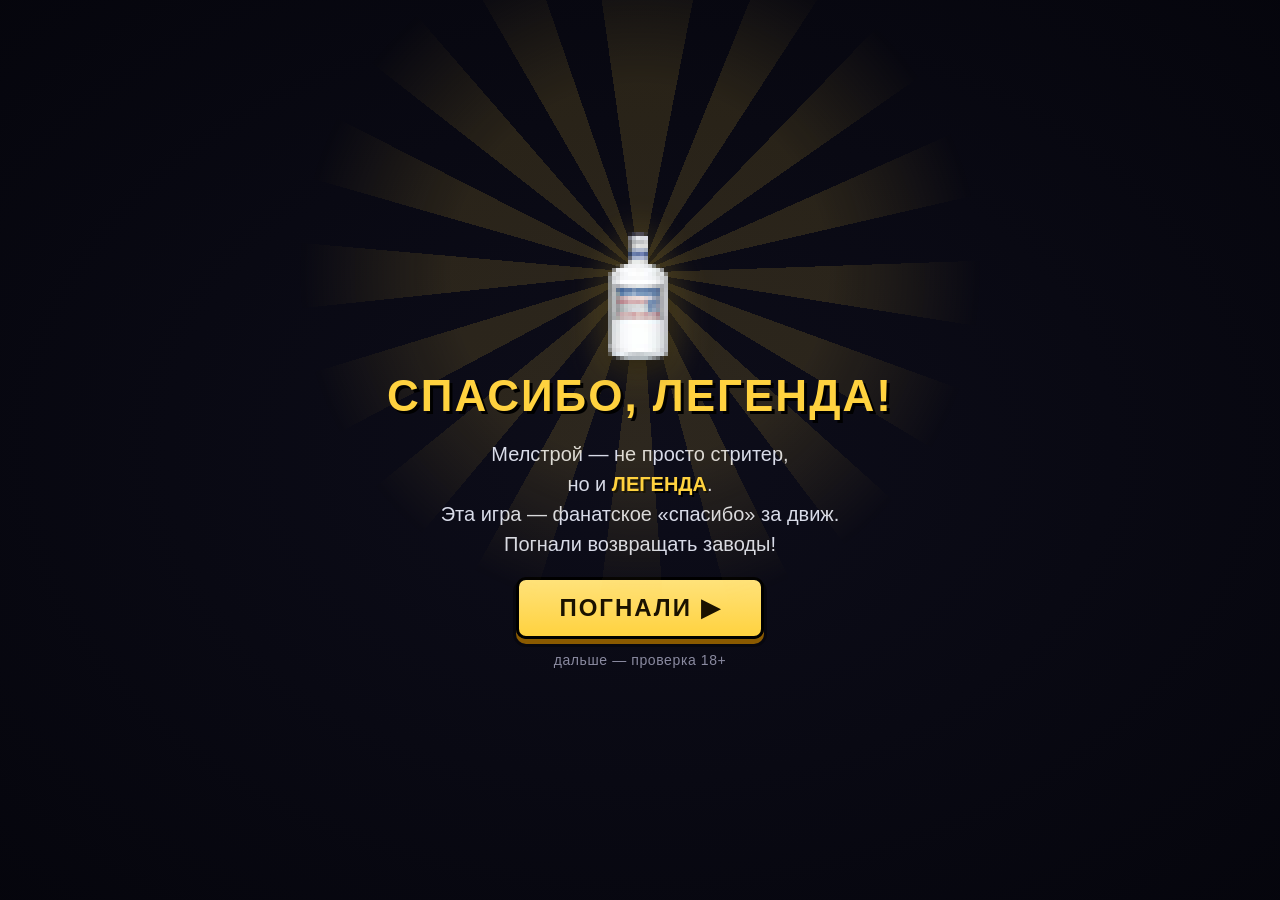
==== commit dba88087: "game: окно «СПАСИБО, ЛЕГЕНДА!» при запуске перед 18+ гейтом - #screen-thanks: золотые лучи + прыгающ" ====
--- a/public/game/index.html
+++ b/public/game/index.html
@@ -109,6 +109,26 @@
 .screen-title.success { color: var(--green); }
 .screen-text { font-size: clamp(13px, 2.4vmin, 20px); line-height: 1.5; color: #d8dbe8; margin-bottom: 2vmin; }
 
+/* ---------- Окно благодарности (при запуске) ---------- */
+.thanks-stamp { animation: win-stamp-pop .65s cubic-bezier(.2, 1.7, .35, 1) both; }
+.thanks-title {
+  color: #ffd23f;
+  animation: thanks-glow 1.4s ease-in-out infinite alternate;
+}
+@keyframes thanks-glow {
+  from { text-shadow: 4px 4px 0 #000, 0 0 12px #ffd23f44; }
+  to   { text-shadow: 4px 4px 0 #000, 0 0 34px #ffd23fcc, 0 0 72px #ff475766; }
+}
+.thanks-text b { color: #ffd23f; text-shadow: 2px 2px 0 #000; }
+.thanks-hint {
+  margin-top: 1.4vmin;
+  color: #8a8aa0;
+  font-size: clamp(10px, 1.8vmin, 14px);
+  letter-spacing: .6px;
+  animation: thanks-blink 1.6s ease-in-out infinite;
+}
+@keyframes thanks-blink { 0%, 100% { opacity: .45; } 50% { opacity: 1; } }
+
 /* ---------- Меню ---------- */
 #screen-menu {
   background:
@@ -377,6 +397,78 @@
   100% { transform: translateY(110vh) rotate(720deg); }
 }
 
+/* ---------- ПОБЕДНАЯ АНИМАЦИЯ (уровень пройден) ---------- */
+#confetti-win { position: absolute; inset: 0; overflow: hidden; pointer-events: none; z-index: 1; }
+#confetti-win i {
+  position: absolute;
+  top: -5vh;
+  display: block;
+  border-radius: 2px;
+  opacity: .95;
+  animation-name: win-conf-fall;
+  animation-timing-function: linear;
+  animation-fill-mode: forwards;
+}
+@keyframes win-conf-fall {
+  0%   { transform: translateY(-5vh) rotate(0deg) skewY(0deg); opacity: .95; }
+  85%  { opacity: .95; }
+  100% { transform: translateY(112vh) rotate(660deg) skewY(14deg); opacity: 0; }
+}
+.win-stamp {
+  position: relative;
+  z-index: 2;
+  display: flex;
+  flex-direction: column;
+  align-items: center;
+  animation: win-stamp-pop .6s cubic-bezier(.2, 1.7, .35, 1) both;
+}
+@keyframes win-stamp-pop {
+  0%   { transform: scale(2.6) rotate(-9deg); opacity: 0; filter: blur(6px); }
+  55%  { transform: scale(.92) rotate(1.5deg); opacity: 1; filter: blur(0); }
+  75%  { transform: scale(1.06) rotate(-1deg); }
+  100% { transform: scale(1) rotate(0deg); opacity: 1; }
+}
+.win-rays {
+  position: absolute;
+  top: 50%;
+  left: 50%;
+  width: 130vmin;
+  height: 130vmin;
+  max-width: 780px;
+  max-height: 780px;
+  transform: translate(-50%, -58%);
+  background: repeating-conic-gradient(#ffd23f22 0deg 11deg, transparent 11deg 22deg);
+  border-radius: 50%;
+  -webkit-mask-image: radial-gradient(circle, #000 0%, #000 34%, transparent 62%);
+          mask-image: radial-gradient(circle, #000 0%, #000 34%, transparent 62%);
+  pointer-events: none;
+  animation: win-rays-spin 14s linear infinite;
+  z-index: -1;
+}
+@keyframes win-rays-spin { from { transform: translate(-50%, -58%) rotate(0deg); } to { transform: translate(-50%, -58%) rotate(360deg); } }
+.win-bottle {
+  width: clamp(54px, 12vmin, 96px);
+  height: auto;
+  image-rendering: pixelated;
+  margin-bottom: 1.2vmin;
+  filter: drop-shadow(0 8px 14px rgba(0, 0, 0, .55)) drop-shadow(0 0 18px #ffd23f55);
+  animation: win-bottle-jump 1.15s cubic-bezier(.34, 0, .64, 1) infinite;
+  transform-origin: 50% 100%;
+}
+@keyframes win-bottle-jump {
+  0%, 100% { transform: translateY(0) rotate(-6deg); }
+  50%      { transform: translateY(-22px) rotate(6deg) scale(1.06, 0.94); }
+  62%      { transform: translateY(2px) rotate(0deg) scale(1.12, 0.88); }
+  74%      { transform: translateY(-6px) rotate(0deg) scale(.96, 1.05); }
+}
+.win-title {
+  animation: win-title-glow 1.5s ease-in-out infinite alternate;
+}
+@keyframes win-title-glow {
+  from { text-shadow: 4px 4px 0 #000, 0 0 10px #2ed57355; }
+  to   { text-shadow: 4px 4px 0 #000, 0 0 30px #2ed573cc, 0 0 60px #ffd23f88; }
+}
+
 </style>
 </head>
 <body>
@@ -400,6 +492,20 @@
       <div id="dialogue-text"></div>
       <button id="dialogue-next">Далее ▶</button>
     </div>
+  </div>
+
+  <!-- Благодарность легенде (при запуске) -->
+  <div id="screen-thanks" class="screen hidden">
+    <div class="win-stamp thanks-stamp">
+      <div class="win-rays"></div>
+      <img class="win-bottle" src="image/checkushka.png" alt="">
+      <h2 class="screen-title thanks-title">СПАСИБО, ЛЕГЕНДА!</h2>
+    </div>
+    <p class="screen-text thanks-text">Мелстрой — не просто стритер,<br>но и <b>ЛЕГЕНДА</b>.<br>Эта игра — фанатское «спасибо» за движ.<br>Погнали возвращать заводы!</p>
+    <div class="menu-buttons">
+      <button id="btn-thanks-ok" class="big-btn">ПОГНАЛИ ▶</button>
+    </div>
+    <div class="thanks-hint">дальше — проверка 18+</div>
   </div>
 
   <!-- 18+ гейт -->
@@ -509,7 +615,12 @@
 
   <!-- Уровень пройден -->
   <div id="screen-complete" class="screen hidden">
-    <h2 class="screen-title success">КАРТА ЗАЧИЩЕНА!</h2>
+    <div id="confetti-win"></div>
+    <div id="win-stamp" class="win-stamp">
+      <div id="win-rays" class="win-rays"></div>
+      <img id="win-bottle" class="win-bottle" src="image/checkushka.png" alt="">
+      <h2 class="screen-title success win-title">КАРТА ЗАЧИЩЕНА!</h2>
+    </div>
     <p id="complete-text" class="screen-text"></p>
     <div class="menu-buttons">
       <button id="btn-next" class="big-btn">ДАЛЬШЕ →</button>
@@ -693,6 +804,11 @@
     // землетрясение: стартовый «бум» (низкий рокот) + короткие подрокотывания
     quake:  () => { tone(85, 1.0, 'sawtooth', 0.18, 40); tone(55, 1.2, 'triangle', 0.2, 34); noise(1.1, 0.18); },
     rumble: () => { tone(60, 0.45, 'sawtooth', 0.08, 42); noise(0.35, 0.06); },
+    // смерти: всплеск при погружении в воду + шипение лавы + пшик кислоты + глухой удар тушкой
+    splash: () => { noise(0.3, 0.2); tone(320, 0.35, 'sine', 0.16, 70); tone(140, 0.4, 'sine', 0.12, 55); },
+    sizzle: () => { noise(0.55, 0.26); tone(2600, 0.45, 'sawtooth', 0.05, 500); tone(110, 0.55, 'sawtooth', 0.18, 45); },
+    fizz:   () => { noise(0.4, 0.14); tone(880, 0.3, 'sine', 0.09, 320); tone(520, 0.35, 'triangle', 0.1, 220); },
+    thud:   () => { tone(95, 0.16, 'sine', 0.24, 45); noise(0.07, 0.14); },
   };
 
   // ---------- Музыка: простой чиптюн-луп ----------
@@ -1162,17 +1278,35 @@
 // 'v' батут, 'S' пила, 'c' чекушка, 'H' сердечко, 'e' бурмалденец, 't' метатель,
 // 'f' летун, 'j' прыгун, 'a' щитоносец, 'G' вождь-босс, 'F' завод (выход), 'P' старт
 // ============================================================
-const ROWS = 13;          // высота карты в тайлах
+const ROWS = 18;          // высота карты: 0-12 поверхность, 13-17 подземелье (секретные комнаты)
 const TILE = 40;          // размер тайла
+const SURFACE_ROWS = 13;  // «старая» высота мира (поверхность) — низ земли, ниже только подземка
 
 function buildLevel(def) {
   const w = def.width;
   const grid = Array.from({ length: ROWS }, () => Array(w).fill('.'));
   const spawns = { enemies: [], bottles: [], hearts: [], tomahawks: [], plushes: [], custom: [] };
 
-  // земля (2 ряда внизу)
+  // земля: поверхность (2 ряда) + сплошное подземелье ниже — снизу никогда не видно фон
   (def.ground || []).forEach(([c0, c1]) => {
-    for (let r = 11; r < ROWS; r++) for (let c = c0; c <= c1; c++) grid[r][c] = '#';
+    for (let r = 11; r <= 12; r++) for (let c = c0; c <= c1; c++) grid[r][c] = '#';
+  });
+  for (let r = 13; r < ROWS; r++) grid[r].fill('#');
+
+  // секретные комнаты под землёй: def.under = [{ c0, c1, well, decoys, heart, plush }]
+  // комната — воздух ряды 13-16 (пол — ряд 17); колодец — 2 колонки без земли
+  // (ряды 11-12) с батутом на дне = выход наружу; обманки 'D' — выглядят как
+  // земля, но проваливаешься внутрь (враги их обходят — считают краем)
+  (def.under || []).forEach((u) => {
+    if (!u || typeof u !== 'object') return; // битая секретка из панели — пропустить, не падать
+    for (let r = 13; r <= 16; r++) for (let c = u.c0; c <= u.c1; c++) if (c >= 0 && c < w) grid[r][c] = '.';
+    (u.well || []).forEach((c) => { for (let r = 11; r <= 12; r++) if (c >= 0 && c < w) grid[r][c] = '.'; });
+    // батут в КАЖДОЙ колонке колодца: упал в колодец — сразу выбросило наружу
+    // (колодец = выход; вход в комнату — только через обманки)
+    (u.well || []).forEach((c) => { if (c >= 0 && c < w) grid[16][c] = 'v'; });
+    (u.decoys || []).forEach((c) => {
+      for (let r = 11; r <= 12; r++) if (c >= 0 && c < w && grid[r][c] === '#') grid[r][c] = 'D';
+    });
   });
   // кирпичи: прямоугольники [c0, r0, c1, r1]
   (def.bricks || []).forEach(([c0, r0, c1, r1]) => {
@@ -1190,6 +1324,15 @@
   (def.spikes || []).forEach(([c0, c1, r]) => {
     const row = (r === undefined || r === null) ? 10 : r;
     if (row >= 0 && row < ROWS) for (let c = c0; c <= c1; c++) grid[row][c] = '^';
+  });
+  // перепрыгиваемость: жижа шире 4 тайлов не перепрыгивается ни с каким разгоном —
+  // левый край полосы подсыпаем землёй (берег), оставляя максимум 4 колонки жидкости
+  (def.liquids || []).forEach((li) => {
+    if ((li[2] === undefined || li[2] === null) && li[1] - li[0] + 1 > 4) {
+      const fillTo = Math.max(li[0], li[1] - 4);
+      for (let c = li[0]; c <= fillTo && c >= 0 && c < w; c++) { grid[11][c] = '#'; grid[12][c] = '#'; }
+      li[0] = fillTo + 1;
+    }
   });
   // жидкость [c0, c1] — дно ям (ряд 12), либо [c0, c1, ряд]
   (def.liquids || []).forEach(([c0, c1, r]) => {
@@ -1215,6 +1358,16 @@
   (def.hearts || []).forEach(([c, r]) => spawns.hearts.push({ c, r }));
   // плюшки (боеприпас для стрельбы по боссу и щитоносцам)
   (def.plushes || []).forEach(([c, r]) => spawns.plushes.push({ c, r }));
+  // лут внутри секретных комнат: чекушки по полу, сердечко в центре (берётся
+  // в прыжке), плюшка-патроны в главах 2-3
+  (def.under || []).forEach((u) => {
+    if (!u || typeof u !== 'object') return; // битая секретка из панели — пропустить, не падать
+    for (let c = u.c0 + 1; c <= u.c1; c++) {
+      if (c >= 0 && c < w && grid[16][c] !== 'v') spawns.bottles.push({ c, r: 16 });
+    }
+    if (u.heart) spawns.hearts.push({ c: Math.floor((u.c0 + u.c1) / 2), r: 14 });
+    if (u.plush) spawns.plushes.push({ c: u.c0 + 1, r: 15 });
+  });
   // враги: [тип, колонка] — спавн на землю (ряд 10), либо [тип, колонка, ряд] — на платформу
   (def.enemies || []).forEach(([type, c, r]) => spawns.enemies.push({ type, c, r: (r === undefined) ? 10 : r }));
   if (def.boss) spawns.enemies.push({ type: 'boss', c: def.boss.col, r: 9, hp: def.boss.hp });
@@ -1536,6 +1689,8 @@
       }
       def.plats.push([68, 6, 3]);
     }
+    // тайник под ареной: колодец-выход с батутом, вход через обманки-плиты
+    def.under = [{ c0: 32, c1: 39, well: [32, 33], decoys: [36, 37], heart: true, plush: true }];
     return def;
   }
 
@@ -1547,7 +1702,7 @@
   const mark = (c0, c1) => { for (let c = c0; c <= c1; c++) busy.add(c); };
 
   // земля: стартовая площадка → сегменты с ямами → финальная площадка
-  const pitMax = M.pit + Math.min(2, Math.floor(d / 5));
+  const pitMax = Math.min(4, M.pit + Math.min(2, Math.floor(d / 5))); // кап 4: шире человек не перепрыгнет
   const startPad = R(6, 8);
   def.ground.push([0, startPad]);
   let c = startPad + 1;
@@ -1578,8 +1733,12 @@
 
   // сыпучие мосты через широкие ямы (со 2-й половины главы)
   pits.forEach(([p0, p1, pw]) => {
-    if (pw >= 4 && d >= 4 && rng() < 0.6) def.crumble.push([p0, 10, pw]);
+    if (pw >= 4 && d >= 4 && rng() < 0.6) { def.crumble.push([p0, 10, pw]); mark(p0, p1); }
   });
+
+  // секретка под землёй — ПЕРЕД препятствиями: комната первой занимает
+  // колонки (mark), шипы/пилы/батуты/враги поверх входа не встанут
+  planUnder(def, segs, busy, mark, R, ch, rng);
 
   // батуты: у широких ям + случайные
   const springCount = ch === 1 ? (idx >= 3 ? R(1, 2) : 0) : (ch === 2 ? (idx >= 2 ? R(1, 3) : 0) : R(2, 3));
@@ -1651,13 +1810,25 @@
       if (!busy.has(ec)) { def.enemies.push([type, ec]); mark(ec, ec); }
     }
   }
-  if (hasArmored) { def.plushes.push([R(12, Math.max(13, w - 20)), 10], [R(12, Math.max(13, w - 20)), 10]); }
-
-  // чекушки: ряды на земле, на платформах, дуги над ямами
+  // плюшки/сердечки «на земле» — только на свободной колонке (не в шипах/пилах)
+  const freeCol = (a, b) => {
+    for (let t = 0; t < 14; t++) { const c = R(a, b); if (!busy.has(c)) return c; }
+    return -1;
+  };
+  if (hasArmored) {
+    const q1 = freeCol(12, Math.max(13, w - 20));
+    if (q1 >= 0) def.plushes.push([q1, 10]);
+    const q2 = freeCol(12, Math.max(13, w - 20));
+    if (q2 >= 0 && q2 !== q1) def.plushes.push([q2, 10]);
+  }
+
+  // чекушки: ряды на земле, на платформах, дуги над ямами.
+  // Занятые колонки (шипы/пилы/батуты/обманки) пропускаем — чекушка
+  // никогда не лежит в опасности
   segs.forEach(([g0, g1], si) => {
     if (si === 0 || rng() < 0.85) {
-      const b0 = Math.min(g0 + 1, g1 - 2);
-      def.bottles.runs.push([b0, b0 + R(0, 2), 10]);
+      const b0 = Math.min(g0 + 1, g1 - 2), b1 = b0 + R(0, 2);
+      for (let c = b0; c <= b1; c++) if (!busy.has(c)) def.bottles.runs.push([c, c, 10]);
     }
   });
   def.plats.forEach(([pc, pr, len]) => {
@@ -1675,7 +1846,8 @@
       const [pc, pr, len] = def.plats[R(0, def.plats.length - 1)];
       def.hearts.push([pc + Math.floor(len / 2), pr - 1]);
     } else {
-      def.hearts.push([R(20, Math.max(21, w - 20)), 10]);
+      const hc = freeCol(20, Math.max(21, w - 20));
+      if (hc >= 0) def.hearts.push([hc, 10]);
     }
   }
 
@@ -1688,6 +1860,56 @@
     def.dialogue = { intro: pair, outro: null };
   }
   return def;
+}
+
+// ============================================================
+// СЕКРЕТНЫЕ КОМНАТЫ ПОД ЗЕМЛЁЙ (генератор)
+// Длинный сегмент земли → под ним комната с лутом: вход — 2 тайла-
+// обманки 'D' (выглядят как земля, проваливаешься), выход — колодец
+// из 2 колонок с батутом на дне (выбрасывает наружу). Поверхность
+// над входом/колодцем чистится (mark): шипы/пилы/враги туда не встанут.
+// ============================================================
+function planUnder(def, segs, busy, mark, R, ch, rng) {
+  def.under = def.under || [];
+  const w = def.width;
+  // прогоны сплошной земли (ряды 11-12): под ямами комнату не рыть —
+  // жижа ямы оказалась бы потолком комнаты
+  const solid = new Array(w).fill(false);
+  (def.ground || []).forEach(([a, b]) => { for (let c = a; c <= b; c++) if (c >= 0 && c < w) solid[c] = true; });
+  const runs = [];
+  let s = -1;
+  for (let c = 0; c <= w; c++) {
+    if (c < w && solid[c]) { if (s < 0) s = c; }
+    else if (s >= 0) { if (c - s >= 9 && s > 8 && c <= w - 8) runs.push([s, c - 1]); s = -1; }
+  }
+  if (!runs.length) return;
+  const build = (first) => {
+    const [a, b] = runs[R(0, runs.length - 1)];
+    const rw = R(6, Math.min(9, b - a - 3));  // ширина комнаты (6-9, влезает в прогон)
+    const c0 = R(a + 1, b - rw);
+    const c1 = c0 + rw - 1;
+    const well = [c0, c0 + 1];                // колодец-выход у левого края
+    const d0 = c0 + 3 + R(0, rw - 6);         // обманки-вход правее колодца
+    for (let c = well[0] - 1; c <= well[1] + 1; c++) if (busy.has(c)) return false;
+    for (let c = d0 - 1; c <= d0 + 2; c++) if (busy.has(c)) return false;
+    def.under.push({
+      c0, c1, well, decoys: [d0, d0 + 1],
+      heart: first ? true : rng() < 0.5,
+      plush: ch >= 2,
+    });
+    mark(well[0] - 1, well[1] + 2);
+    mark(d0 - 1, d0 + 2);
+    return true;
+  };
+  build(true);
+  // вторая комната на длинных картах — не внахлёст с первой
+  if (w >= 135 && rng() < 0.8 && def.under.length) {
+    const before = def.under.length;
+    if (build(false) && def.under.length > before) {
+      const u = def.under[def.under.length - 1], f = def.under[0];
+      if (f !== u && !(u.c1 < f.c0 - 4 || u.c0 > f.c1 + 4)) def.under.pop();
+    }
+  }
 }
 
 function genChapter(ch) {
@@ -1709,6 +1931,7 @@
   {
     id: 2, name: 'Поля Буримовки', type: 'map', bg: 'bg_fields', width: 130, chapter: 0,
     ground: [[0, 29], [33, 69], [73, 129]],
+    liquids: [[30, 32], [70, 72]],   // полыньи: перепрыгнуть — иначе утонешь (урок перед гл.1)
     plats: [
       [9, 8, 4], [21, 8, 3], [37, 8, 4], [41, 6, 3], [55, 8, 3],
       [69, 8, 5], [90, 8, 4], [94, 6, 3], [105, 8, 3],
@@ -1721,12 +1944,14 @@
       singles: [],
     },
     hearts: [[92, 5]],
+    under: [{ c0: 100, c1: 107, well: [100, 101], decoys: [104, 105], heart: true }],
     enemies: [['e', 24], ['e', 46], ['e', 80], ['e', 96], ['e', 120]],
     spawn: { c: 2 }, factory: { c: 123 },
     hints: [
       { c: 2, text: '← → — идти, ПРОБЕЛ — прыжок' },
       { c: 13, text: 'Собирай чекушку!' },
       { c: 22, text: 'Прыгай на бурмалденцев сверху!' },
+      { c: 27, text: 'Полынья! Перепрыгни — утонешь!' },
       { c: 114, text: 'Завод впереди — дойди до него!' },
     ],
     dialogue: {
@@ -1743,6 +1968,7 @@
   {
     id: 3, name: 'Улицы Буримовки', type: 'map', bg: 'bg_city', width: 140, chapter: 0,
     ground: [[0, 19], [23, 39], [43, 59], [63, 82], [86, 99], [103, 139]],
+    liquids: [[20, 22], [40, 42], [60, 62], [83, 85], [100, 102]],   // лужи и канавы с водой
     plats: [
       [12, 8, 3], [27, 8, 3], [31, 6, 3], [47, 8, 4], [64, 8, 5],
       [70, 6, 3], [92, 8, 3], [100, 8, 3], [104, 6, 3], [117, 8, 3], [128, 8, 3],
@@ -1756,7 +1982,8 @@
              [118, 118, 7], [125, 127, 10], [129, 129, 7]],
       singles: [],
     },
-    hearts: [[71, 5], [96, 5]],
+    hearts: [[71, 5], [93, 5]],
+    under: [{ c0: 114, c1: 121, well: [114, 115], decoys: [118, 119], heart: true }],
     enemies: [['e', 9], ['e', 28, 7], ['e', 50], ['e', 55], ['t', 35], ['t', 67],
               ['e', 74], ['e', 90], ['t', 93, 7], ['e', 105], ['t', 107],
               ['e', 124], ['e', 132], ['t', 130], ['e', 136]],
@@ -1775,6 +2002,7 @@
   {
     id: 4, name: 'Заводской район', type: 'map', bg: 'bg_district', width: 150, chapter: 0,
     ground: [[0, 14], [18, 30], [34, 52], [56, 72], [76, 95], [99, 116], [120, 133], [137, 149]],
+    liquids: [[15, 17], [31, 33], [53, 55], [73, 75], [96, 98], [117, 119], [134, 136]],   // заводские лужи под мостками
     plats: [
       [14, 8, 5], [24, 8, 3], [31, 8, 4], [40, 6, 3], [44, 8, 3], [52, 8, 5],
       [62, 8, 3], [66, 6, 3], [72, 8, 5], [84, 8, 3], [95, 8, 5],
@@ -1785,17 +2013,19 @@
              [110, 111], [127, 128], [138, 139], [14, 15, 7], [104, 105, 7]],
     bottles: {
       runs: [[5, 7, 10], [20, 20, 10], [25, 25, 7], [36, 38, 10], [41, 41, 5],
-             [45, 45, 7], [59, 61, 10], [63, 63, 7], [67, 67, 5], [79, 81, 10],
+             [45, 45, 7], [59, 61, 10], [63, 63, 7], [67, 67, 5], [83, 85, 10],
              [85, 85, 7], [87, 87, 9], [101, 103, 10], [106, 106, 7], [109, 109, 5],
-             [122, 124, 10], [127, 127, 7], [131, 133, 10], [137, 137, 7], [140, 141, 10]],
+             [122, 124, 10], [127, 127, 7], [129, 130, 10], [137, 137, 7], [140, 141, 10]],
       singles: [],
     },
     hearts: [[67, 5], [86, 5], [109, 5]],
-    enemies: [['e', 12], ['e', 22], ['t', 28], ['e', 36], ['t', 44], ['e', 48], ['e', 40],
-              ['e', 62], ['t', 66], ['t', 17, 7], ['t', 52, 7], ['e', 77], ['e', 82],
-              ['t', 86], ['e', 90], ['t', 108], ['e', 114], ['e', 124], ['t', 128],
+    under: [{ c0: 101, c1: 108, well: [101, 102], decoys: [105, 106], heart: true }],
+    enemies: [['e', 12], ['e', 25], ['t', 28], ['e', 36], ['t', 44], ['e', 48], ['e', 40],
+              ['e', 62], ['t', 70], ['t', 17, 7], ['t', 52, 7], ['e', 77], ['e', 82],
+              ['t', 86], ['e', 90], ['t', 108], ['e', 114], ['e', 124], ['t', 126],
               ['e', 142]],
     spawn: { c: 2 }, factory: { c: 144 },
+    hints: [{ c: 13, text: 'Жижа! Перепрыгивай — из воды не выбраться!' }],
     dialogue: {
       intro: [
         { who: 'andrey', text: 'Заводской район. Чую: чекушка близко. Или это вентиляция так дышит — п*здец как громко.' },
@@ -1818,7 +2048,8 @@
              [61, 63, 7], [69, 71, 7], [95, 97, 10]],
       singles: [],
     },
-    hearts: [[21, 5], [47, 5]],
+    hearts: [[21, 5], [39, 5]],
+    under: [{ c0: 44, c1: 51, well: [44, 45], decoys: [49, 50], heart: true, plush: true }],
     plushes: [[32, 10], [57, 10], [72, 10]],   // горы плюшек — боеприпас против вождя
     enemies: [['e', 12], ['e', 25], ['e', 33], ['t', 48], ['t', 21, 7],
               ['e', 55], ['e', 68, 7], ['t', 91]],
@@ -1847,11 +2078,34 @@
   ...genChapter(3),
 ];
 
+// ============================================================
+// ЗЕМЛЕТРЯСЕНИЯ НА ОТДЕЛЬНЫХ КАРТАХ (пер-картный оверрайд)
+// on:true — карта трясётся сама (работает даже в прологе и на босс-аренах),
+// power — сила, interval — сек между толчками, dur — сек толчок, rocks — камни с неба.
+// Редактируется в админ-панели (чекбокс «🌍 Тряска» у карты).
+// ============================================================
+const MAP_QUAKES = {
+  3:  { on: true, power: 0.5, interval: 26, dur: 3,   rocks: false }, // Улицы Буримовки — первая лёгкая дрожь
+  4:  { on: true, power: 0.7, interval: 22, dur: 3.5, rocks: false }, // Заводской район
+  8:  { on: true, power: 0.8, interval: 20, dur: 4,   rocks: false }, // ГЛ.1: Замёрзший ручей
+  13: { on: true, power: 0.9, interval: 18, dur: 4.5, rocks: true  }, // ГЛ.1: Ледяные качели
+  18: { on: true, power: 1.0, interval: 17, dur: 5,   rocks: true  }, // ГЛ.1: Сосулькин навес
+  29: { on: true, power: 1.0, interval: 17, dur: 5,   rocks: true  }, // ГЛ.2: Оазис без чекушки
+  34: { on: true, power: 1.1, interval: 16, dur: 5,   rocks: true  }, // ГЛ.2: пустыня
+  39: { on: true, power: 1.2, interval: 15, dur: 5.5, rocks: true  }, // ГЛ.2: пустыня
+  49: { on: true, power: 1.2, interval: 15, dur: 5.5, rocks: true  }, // ГЛ.3: небесный завод
+  54: { on: true, power: 1.3, interval: 14, dur: 6,   rocks: true  }, // ГЛ.3
+  59: { on: true, power: 1.4, interval: 13, dur: 6,   rocks: true  }, // ГЛ.3
+  64: { on: true, power: 1.5, interval: 12, dur: 6.5, rocks: true  }, // Парадная лестница — прямо перед ШЕФОМ
+};
+LEVELS.forEach((d) => { if (d && d.type === 'map' && MAP_QUAKES[d.id]) d.quake = MAP_QUAKES[d.id]; });
+
 // Катсцены: фон для каждой реплики вступления
 const CUTSCENE_BG = ['bg_city', 'bg_city', 'bg_district', 'bg_district', 'bg_fields'];
 const CUTSCENE_BG_BY_INDEX = { 0: 'bg_city', 1: 'bg_city', 2: 'bg_district', 3: 'bg_district', 4: 'bg_fields' };
 
 </script>
+<script src="js/dialogs.js"></script>
 <script>
 // ============================================================
 // Физика + сущности
@@ -1951,6 +2205,14 @@
     this.flipDur = 0.5;  // полная длительность одного оборота
     this.flipDir = 1;    // +1 = переднее сальто (по часовой), -1 = бэкфлип
     this.flipTurns = 1;  // число оборотов (батут — двойное)
+    // —— смерть с анимацией: 'water' (утоп) | 'spike' (шипы) | 'saw' (пила) | 'hit' (враг/камень) ——
+    this.dying = null;   // null = жив; строка = идёт анимация смерти
+    this.deathT = 0;     // таймер анимации
+    this.dRot = 0;       // угол тушки (кувырок/обмякание)
+    this.dRotV = 0;      // угловая скорость кувырка
+    this.dLand = false;  // тушка долетела и лежит пластом
+    this.dSurfaceY = 0;  // Y поверхности жидкости (для утопа)
+    this.dBubT = 0;      // таймер пузырей
   }
 
   // Старт сальто: ТОЛЬКО в движении — передний переворот по направлению бега.
@@ -1963,7 +2225,107 @@
     this.flipDir = this.dir || 1;
   }
 
+  // ============================================================
+  // СМЕРТЬ С АНИМАЦИЕЙ
+  // type: 'water' (утоп — свой сценарий для воды/лавы/кислоты по dKind),
+  //       'spike' (отскок от шипов), 'saw' (пила — быстрый кувырок),
+  //       'hit' (враг/босс/камень — подброс и пласт на землю)
+  // ============================================================
+  startDeath(type, game, o = {}) {
+    if (this.dying) return;
+    this.dying = type;
+    this.deathT = 0;
+    this.invuln = 99; // во время анимации Андрей больше не получает урон
+    this.flipT = 0;
+    this.squash = 0;
+    this.dRot = 0; this.dRotV = 0;
+    this.dLand = false;
+    this.dBubT = 0;
+    this.dKind = (type === 'water') ? (o.kind || 'water') : null;
+    this.dMaxY = undefined; // дно для погружения (считается в updateDeath, где есть level)
+    if (type === 'water') {
+      this.dSurfaceY = (typeof o.surfaceY === 'number') ? o.surfaceY : (this.y + this.h - 6);
+      this.vx = 0; this.vy = 0;
+      // свой звук на каждую жижу: вода — всплеск, лава — шипение, кислота — пшик
+      if (this.dKind === 'lava') Audio8.sfx.sizzle();
+      else if (this.dKind === 'acid') Audio8.sfx.fizz();
+      else Audio8.sfx.splash();
+      if (game.spawnSplash) game.spawnSplash(this.x + this.w / 2, this.dSurfaceY);
+    } else {
+      // отскок от опасности: подброс + кувырок в заданную сторону
+      const dir = o.dir || 1;
+      this.vy = (o.vy !== undefined) ? o.vy : -470;
+      this.vx = dir * 230;
+      this.dRotV = dir * (type === 'saw' ? 13 : 8.5);
+      Audio8.sfx.hurt();
+    }
+    if (game.onDeathStart) game.onDeathStart(this);
+  }
+
+  // Анимация смерти: утоп — свой сценарий на воду/лаву/кислоту, остальное — дуга с кувырком и пласт
+  updateDeath(dt, level, game) {
+    this.deathT += dt;
+    const t = this.deathT;
+    if (this.dying === 'water') {
+      const kind = this.dKind || 'water';
+      const lava = kind === 'lava', acid = kind === 'acid';
+      // дно: в мелких ямах нельзя провалиться сквозь грунт — ищем твёрдый пол
+      if (this.dMaxY === undefined) {
+        this.dMaxY = Infinity;
+        this.dFloorY = undefined;
+        const cc = Math.floor((this.x + this.w / 2) / TILE);
+        for (let rr = Math.floor(this.dSurfaceY / TILE); rr < ROWS; rr++) {
+          const tt = tileAt(level, cc, rr);
+          if (tt === '#' || tt === 'B' || tt === '=') { this.dMaxY = rr * TILE - this.h - 2; this.dFloorY = rr * TILE; break; }
+        }
+      }
+      // погружение: вода — плавное, кислота — бодрее, лава — резко тащит вниз
+      this.vy = Math.min(28 + t * (lava ? 115 : acid ? 78 : 55), lava ? 175 : acid ? 135 : 100);
+      const maxY = Math.min(this.dSurfaceY + (lava ? 14 : 18), this.dMaxY);
+      if (this.y < maxY) this.y += this.vy * dt;
+      else this.y = maxY + Math.sin(t * 3) * 1.5;
+      this.x += Math.sin(t * 5) * 14 * dt;
+      this.dRot = Math.sin(t * (lava ? 3.4 : 2.4)) * (lava ? 0.34 : 0.24); // обмякшее покачивание
+      // вода — пузыри, кислота — зелёные пузыри, лава — искры над поверхностью
+      this.dBubT -= dt;
+      if (this.dBubT <= 0) {
+        this.dBubT = lava ? 0.09 : 0.15;
+        const cx = this.x + this.w / 2 + (Math.random() - 0.5) * 16;
+        const cy = this.y + 4 + Math.random() * (this.h - 8);
+        if (lava) { if (game.spawnEmber) game.spawnEmber(cx, this.dSurfaceY - 2); }
+        else if (acid) { if (game.spawnBubble) game.spawnBubble(cx, cy, '#b8ffc8'); }
+        else if (game.spawnBubble) game.spawnBubble(cx, cy);
+      }
+      if (t >= (lava ? 1.3 : 1.5)) game.onDeathAnimDone(this);
+      return;
+    }
+    // отскок-кувырок: летит по дуге, долетел — лежит пластом
+    if (!this.dLand) {
+      this.vy = Math.min(this.vy + CONFIG.GRAVITY * 0.72 * dt, 950);
+      this.x += this.vx * dt;
+      this.y += this.vy * dt;
+      this.dRot += this.dRotV * dt;
+      const r = Math.floor((this.y + this.h) / TILE);
+      let solid = false;
+      for (let c = Math.floor(this.x / TILE); c <= Math.floor((this.x + this.w) / TILE); c++) {
+        const tt = tileAt(level, c, r);
+        if (tt === '#' || tt === 'B' || tt === '=') { solid = true; break; }
+      }
+      if (solid && this.vy > 0) {
+        this.y = r * TILE - this.h;
+        this.dLand = true;
+        const s = this.dRotV >= 0 ? 1 : -1;
+        this.dRot = s * Math.PI / 2; // лёг пластом
+        this.dRotV = 0; this.vx = 0; this.vy = 0;
+        Audio8.sfx.thud();
+        game.spawnDust(this.x + this.w / 2, this.y + this.h, 6);
+      }
+      if (t >= 2.4) game.onDeathAnimDone(this); // страховка (улетел за карту)
+    } else if (t >= 1.35) game.onDeathAnimDone(this);
+  }
+
   update(dt, input, level, game) {
+    if (this.dying) { this.updateDeath(dt, level, game); return; } // идёт анимация смерти — обычная физика выключена
     const SPEED = CONFIG.MOVE_SPEED, ACC = 2200, FRICTION = 2600;
     this.flipT = Math.max(0, this.flipT - dt);
 
@@ -2028,12 +2390,12 @@
       }
     }
 
-    // жидкость (полынья/лава/кислота): касание = урон + респавн, как падение в яму
+    // жидкость (полынья/лава/кислота): начинается УТОП — медленно уходит под воду (анимация)
     if (this.invuln <= 0) {
       const c0 = Math.floor((this.x + 4) / TILE), c1 = Math.floor((this.x + this.w - 4) / TILE);
       const r0 = Math.floor((this.y + 8) / TILE), r1 = Math.floor((this.y + this.h - 1) / TILE);
       outer: for (let r = r0; r <= r1; r++) for (let c = c0; c <= c1; c++) {
-        if (isLiquid(level, c, r)) { game.playerFell(); return; }
+        if (isLiquid(level, c, r)) { game.playerDrown(r * TILE + 12); return; }
       }
     }
 
@@ -2047,7 +2409,7 @@
         const nx = Math.max(this.x, Math.min(sx, this.x + this.w));
         const ny = Math.max(this.y, Math.min(sy, this.y + this.h));
         if ((nx - sx) * (nx - sx) + (ny - sy) * (ny - sy) < R * R) {
-          this.hurt(sx < this.x + this.w / 2 ? 1 : -1, game, true); break;
+          this.hurt(sx < this.x + this.w / 2 ? 1 : -1, game, true, 'saw'); break;
         }
       }
     }
@@ -2074,9 +2436,15 @@
     if (Math.abs(this.vx) > 20 && this.onGround) this.walkT += dt * Math.abs(this.vx) / 26;
   }
 
-  hurt(dir, game, fromSpike = false) {
-    if (this.invuln > 0) return;
+  hurt(dir, game, fromSpike = false, srcType = null) {
+    if (this.invuln > 0 || this.dying) return;
     this.hp--;
+    if (this.hp <= 0) {
+      // смертельный удар — анимация смерти: отскок от опасности + кувырок + пласт
+      this.startDeath(srcType || (fromSpike ? 'spike' : 'hit'), game, { dir: dir || 1, vy: fromSpike ? -500 : -430 });
+      game.onPlayerHurt();
+      return;
+    }
     this.invuln = 1.3;
     this.vy = fromSpike ? -430 : -330;
     this.vx = dir * 260;
@@ -2089,9 +2457,12 @@
     this.vx = 0; this.vy = 0;
     this.invuln = 1.3;
     this.flipT = 0;
-  }
-
-  draw(ctx, camX) {
+    this.dying = null; this.deathT = 0; this.dRot = 0; this.dRotV = 0; this.dLand = false;
+  }
+
+  draw(ctx, camX, game) {
+    if (this.dying === 'water') { this.drawDrowning(ctx, camX, game); return; }
+    if (this.dying) { this.drawDead(ctx, camX); return; }
     if (this.invuln > 0 && Math.floor(this.invuln * 12) % 2 === 0) return; // мигание
     const bob = (Math.abs(this.vx) > 20 && this.onGround) ? Math.abs(Math.sin(this.walkT * 6)) * 3 : 0;
     const sq = this.squash;
@@ -2126,6 +2497,130 @@
     }
     Sprites.draw(ctx, 'andrey', x, y, w, h, this.dir < 0);
   }
+
+  // —— УТОП: свой вид для каждой жидкости ——
+  // вода: обмяк и медленно уходит под воду, пузыри и круги;
+  // лава: обугливается, языки пламени, искры, оранжевое свечение;
+  // кислота: зеленеет, растворяется, зелёные пузыри и пена
+  drawDrowning(ctx, camX, game) {
+    const x = this.x - camX, y = this.y;
+    const kind = this.dKind || 'water';
+    const lava = kind === 'lava', acid = kind === 'acid';
+    // тень/круги на поверхности
+    ctx.fillStyle = 'rgba(0,0,0,.18)';
+    ctx.beginPath();
+    ctx.ellipse(x + this.w / 2, this.dSurfaceY + 2, 15, 3.5, 0, 0, 7);
+    ctx.fill();
+    if (lava || acid) {
+      // лава — обугленный силуэт, кислота — зеленеет и растворяется
+      ctx.save();
+      try {
+        ctx.filter = lava
+          ? 'brightness(.42) saturate(1.5) sepia(.55) hue-rotate(-18deg)'
+          : 'sepia(.7) saturate(2.4) hue-rotate(52deg) brightness(.92)';
+      } catch (e) { /* старые браузеры без фильтров — рисуем как есть */ }
+      const a = acid ? Math.max(0.45, 1 - this.deathT * 0.3) : 1;
+      Sprites.draw(ctx, 'andrey', x, y, this.w, this.h, false, this.dRot, a);
+      ctx.restore();
+    } else {
+      Sprites.draw(ctx, 'andrey', x, y, this.w, this.h, false, this.dRot);
+    }
+    const th = (game && game.liquidTheme) ? game.liquidTheme() : null;
+    if (th) {
+      const surf = this.dSurfaceY;
+      const depth = Math.max(0, y + this.h - surf);
+      if (depth > 0) {
+        // затоп не должен протекать под дно мелкой ямы — клэмп по твёрдому полу
+        const floorY = (this.dFloorY !== undefined) ? this.dFloorY : surf + depth + 44;
+        const coverH = Math.max(0, Math.min(depth + 44, floorY - surf));
+        if (coverH > 0) {
+          ctx.save();
+          ctx.globalAlpha = lava ? 0.78 : 0.6;
+          ctx.fillStyle = th.haz;
+          ctx.fillRect(x - 5, surf + 2, this.w + 10, coverH);
+          ctx.globalAlpha = 0.92;
+          ctx.fillStyle = th.haz2;
+          const wob = Math.sin(this.deathT * (lava ? 11 : 7)) * (lava ? 2.6 : 1.6);
+          ctx.fillRect(x - 7, surf + wob, this.w + 14, 3); // дрожащая линия поверхности
+          ctx.restore();
+        }
+      }
+      if (lava) this.drawLavaSurface(ctx, x, surf, th);
+      if (acid) this.drawAcidSurface(ctx, x, surf, th);
+    }
+  }
+
+  // лава: свечение + языки пламени над поверхностью рядом с Андреем
+  drawLavaSurface(ctx, x, surf, th) {
+    const t = this.deathT;
+    ctx.save();
+    try {
+      const gl = ctx.createRadialGradient(x + this.w / 2, surf, 4, x + this.w / 2, surf, 44);
+      gl.addColorStop(0, 'rgba(255,150,40,.5)');
+      gl.addColorStop(1, 'rgba(255,120,30,0)');
+      ctx.fillStyle = gl;
+      ctx.fillRect(x - 46, surf - 44, this.w + 92, 88);
+    } catch (e) { /* без градиентов — просто пламя */ }
+    for (let i = 0; i < 4; i++) {
+      const fx = x + 3 + i * 8 + Math.sin(t * 9 + i * 2.1) * 2.2;
+      const fh = 9 + Math.sin(t * 13 + i * 1.7) * 5;
+      ctx.fillStyle = (i % 2) ? th.haz2 : '#ff9a3a';
+      ctx.beginPath();
+      ctx.moveTo(fx - 3.5, surf + 2);
+      ctx.quadraticCurveTo(fx, surf - fh, fx + 3.5, surf + 2);
+      ctx.closePath();
+      ctx.fill();
+    }
+    ctx.restore();
+  }
+
+  // кислота: зелёные пузыри, поднимающиеся над поверхностью, и пена
+  drawAcidSurface(ctx, x, surf, th) {
+    const t = this.deathT;
+    ctx.save();
+    for (let i = 0; i < 3; i++) {
+      const bx = x + 6 + i * 9 + Math.sin(t * 5 + i) * 2;
+      const bp = (t * 1.4 + i * 0.37) % 1;
+      ctx.globalAlpha = 0.8 * (1 - bp);
+      ctx.strokeStyle = th.haz2;
+      ctx.lineWidth = 1.4;
+      ctx.beginPath();
+      ctx.arc(bx, surf - bp * 16, 2.5 + i, 0, 7);
+      ctx.stroke();
+    }
+    ctx.globalAlpha = 0.85;
+    ctx.fillStyle = th.haz2;
+    for (let i = 0; i < 5; i++) {
+      ctx.fillRect(x - 4 + i * 8 + Math.sin(t * 7 + i * 2) * 2, surf + Math.sin(t * 9 + i) * 1.5, 4, 2.5);
+    }
+    ctx.restore();
+  }
+
+  // —— ОТСКОК/ПЛАСТ: кувырок в воздухе, потом серая тушкa пластом + звёзды над головой ——
+  drawDead(ctx, camX) {
+    const x = this.x - camX, y = this.y;
+    const t = this.deathT;
+    let alpha = 1;
+    if (this.dLand && t > 1.0) alpha = Math.max(0, 1 - (t - 1.0) / 0.4);
+    let filterSet = false;
+    if (this.dLand) { try { ctx.filter = 'grayscale(0.85) brightness(0.95)'; filterSet = true; } catch (e) { /* не поддерживается */ } }
+    Sprites.draw(ctx, 'andrey', x, y, this.w, this.h, false, this.dRot, alpha);
+    if (filterSet) ctx.filter = 'none';
+    if (this.dLand && alpha > 0.3) {
+      // классика: звёздочки кружат над головой
+      for (let i = 0; i < 3; i++) {
+        const a = t * 4 + i * (Math.PI * 2 / 3);
+        const sx = x + this.w / 2 + Math.cos(a) * 20;
+        const sy = y - 12 + Math.sin(a) * 5;
+        ctx.strokeStyle = 'rgba(255,210,63,' + (0.7 + 0.3 * Math.sin(a * 2)).toFixed(2) + ')';
+        ctx.lineWidth = 2;
+        ctx.beginPath();
+        ctx.moveTo(sx - 4, sy); ctx.lineTo(sx + 4, sy);
+        ctx.moveTo(sx, sy - 4); ctx.lineTo(sx, sy + 4);
+        ctx.stroke();
+      }
+    }
+  }
 }
 
 // ============================================================
@@ -2583,7 +3078,7 @@
 
 // Завод — выход с уровня. Стоит НА земле (не зарывается в тайлы!),
 // триггером завершения уровня служит всё здание с запасом по краям.
-const GROUND_TOP = (ROWS - 2) * TILE; // верх земли — ряд 11 → y = 440
+const GROUND_TOP = 11 * TILE; // верх земли — ряд 11 → y = 440 (ниже — подземелье с секретками)
 
 // ============================================================
 // КАСТОМНЫЕ ОБЪЕКТЫ (админ-панель): своя текстура + JS-скрипт
@@ -2731,7 +3226,7 @@
   const $ = (id) => document.getElementById(id);
   const cb = {}; // колбэки от Game
 
-  const SCREENS = ['gate', 'menu', 'levels', 'pause', 'gameover', 'complete', 'ending', 'indev', 'tooyoung', 'sound'];
+  const SCREENS = ['thanks', 'gate', 'menu', 'levels', 'pause', 'gameover', 'complete', 'ending', 'indev', 'tooyoung', 'sound'];
   let currentScreen = 'menu';
   let soundReturn = 'menu'; // куда возвращаться с экрана звука (меню или пауза)
 
@@ -2968,6 +3463,38 @@
     $('complete-text').innerHTML = text;
     $('btn-next').style.display = hasNext ? '' : 'none';
     showScreen('complete');
+    buildWinConfetti();
+    replayVictoryAnim();
+    try { Audio8.sfx.win(); } catch (e) { /* звук необязателен */ }
+  }
+
+  // ---------- Победная анимация на экране «Карта зачищена» ----------
+  function buildWinConfetti() {
+    const box = $('confetti-win');
+    if (!box) return;
+    box.innerHTML = '';
+    const colors = ['#ffd23f', '#ff4757', '#2ed573', '#7ad0ff', '#c77dff', '#ffb347', '#ffffff'];
+    for (let i = 0; i < 64; i++) {
+      const p = document.createElement('i');
+      p.style.left = Math.random() * 100 + '%';
+      p.style.background = colors[i % colors.length];
+      p.style.animationDelay = (Math.random() * 1.4) + 's';
+      p.style.animationDuration = (2.6 + Math.random() * 2.2) + 's';
+      const s = 6 + Math.random() * 9;
+      if (i % 5 === 0) { p.style.borderRadius = '50%'; p.style.height = s + 'px'; p.style.width = s + 'px'; }
+      else { p.style.width = s * 0.7 + 'px'; p.style.height = (s + 6) + 'px'; }
+      box.appendChild(p);
+    }
+  }
+  function replayVictoryAnim() {
+    // перезапуск CSS-анимаций штампа и чекушки при каждом показе экрана
+    ['#win-stamp', '#win-bottle', '#win-rays'].forEach((sel) => {
+      const el = document.querySelector(sel);
+      if (!el) return;
+      el.style.animation = 'none';
+      void el.offsetWidth; // reflow — сброс анимации
+      el.style.animation = '';
+    });
   }
 
   // ---------- Конфетти на счастливой концовке ----------
@@ -2994,6 +3521,7 @@
     $('btn-play').addEventListener('click', () => { Audio8.resume(); Audio8.sfx.click(); cb.onPlay(); });
 
     // 18+ гейт
+    $('btn-thanks-ok').addEventListener('click', () => { Audio8.resume(); Audio8.sfx.click(); showScreen('gate'); });
     $('btn-gate-yes').addEventListener('click', () => { Audio8.resume(); Audio8.sfx.click(); showScreen('menu'); });
     $('btn-gate-no').addEventListener('click', () => { Audio8.resume(); Audio8.sfx.click(); showScreen('tooyoung'); });
     $('btn-tooyoung-back').addEventListener('click', () => { Audio8.sfx.click(); showScreen('gate'); });
@@ -3127,6 +3655,7 @@
   // API для сущностей (передаётся вместо this)
   const api = {
     spawnDust, spawnStars, onPlayerHurt, playerFell, onBossDead,
+    playerDrown, onDeathStart, onDeathAnimDone, spawnBubble, spawnEmber, spawnSplash, liquidTheme,
     get player() { return player; },
     get tomahawks() { return tomahawks; },
     get shake() { return shake; },
@@ -3228,7 +3757,7 @@
     kills = 0;
     cam = 0; shake = 0;
     Quake.reset(def);                  // план автотолчков этого уровня
-    camY = VIEW_H - VIEW_H / ZOOM; // сразу «прижата к полу»
+    camY = Math.max(0, Math.min(player.y + player.h / 2 - (VIEW_H / ZOOM) * 0.55, ROWS * TILE - VIEW_H / ZOOM)); // сразу на Андрее
     hudCache = { hp: -1, bottles: -1, hats: -1 };
     // сброс ввода — чтобы залипшая клавиша/кнопка не тянула Андрея после рестарта
     input.left = false; input.right = false; input.down = false;
@@ -3271,8 +3800,29 @@
   }
 
   // ---------- события ----------
+  let pendingGameOver = false; // gameOver откладывается до конца анимации смерти
   function onPlayerHurt() {
-    if (player.hp <= 0) gameOver();
+    if (player.hp <= 0) {
+      if (player.dying) pendingGameOver = true; // сначала доиграет анимацию смерти, потом экран
+      else gameOver();
+    }
+  }
+  // Утоп: касание жидкости — hp--, Андрей уходит под воду/лаву/кислоту (своя анимация), потом респаун/экран
+  function playerDrown(surfaceY) {
+    if (player.dying) return;
+    player.hp--;
+    if (player.hp <= 0) pendingGameOver = true;
+    const th = liquidTheme();
+    player.startDeath('water', api, { surfaceY, kind: th ? th.kind : 'water' });
+  }
+  function onDeathStart(p) {
+    shake = Math.max(shake, p.dying === 'water' ? (p.dKind === 'lava' ? 0.45 : 0.25) : 0.45);
+  }
+  function onDeathAnimDone(p) {
+    if (pendingGameOver) { pendingGameOver = false; gameOver(); return; }
+    p.dying = null;
+    Audio8.sfx.hurt();
+    player.respawn();
   }
   function playerFell() {
     player.hp--;
@@ -3313,6 +3863,38 @@
   }
   function spawnDust(x, y, n) { for (let i = 0; i < n; i++) particles.push(mkParticle(x, y, 'dust')); }
   function spawnStars(x, y) { for (let i = 0; i < 10; i++) particles.push(mkParticle(x, y, 'star')); }
+  // пузыри при утопе: всплывают, покачиваясь (col — свой цвет, например кислота)
+  function spawnBubble(x, y, col) {
+    particles.push({ x, y, vx: (Math.random() - 0.5) * 22, vy: -46 - Math.random() * 54, g: -26, life: 0.65 + Math.random() * 0.5, maxLife: 1.1, size: 2 + Math.random() * 3, color: col ? 'bubbleC' : 'bubble', tint: col || null });
+  }
+  // искры лавы при утопе в ней: взлетают над поверхностью и гаснут
+  function spawnEmber(x, y) {
+    particles.push({ x, y, vx: (Math.random() - 0.5) * 34, vy: -55 - Math.random() * 75, g: -42, life: 0.45 + Math.random() * 0.4, maxLife: 0.85, size: 2 + Math.random() * 2.5, color: 'ember' });
+  }
+  // всплеск при погружении: брызги цветом жидкости + расходящееся кольцо на поверхности
+  // (в лаве ещё искры, в кислоте — пузыри)
+  function spawnSplash(x, y) {
+    const th = liquidTheme();
+    const col = th ? th.haz2 : '#6db3e8';
+    const kind = th ? th.kind : 'water';
+    for (let i = 0; i < 12; i++) {
+      particles.push({ x: x + (Math.random() - 0.5) * 20, y, vx: (Math.random() - 0.5) * 260, vy: -110 - Math.random() * 190, g: 760, life: 0.35 + Math.random() * 0.35, maxLife: 0.7, size: 3, color: col });
+    }
+    particles.push({ x, y, vx: 0, vy: 0, g: 0, life: 0.5, maxLife: 0.5, size: 4, color: 'ring', ring: col });
+    if (kind === 'lava') for (let i = 0; i < 6; i++) spawnEmber(x + (Math.random() - 0.5) * 26, y - 4);
+    if (kind === 'acid') for (let i = 0; i < 5; i++) spawnBubble(x + (Math.random() - 0.5) * 26, y - 2, th.haz2);
+  }
+  // цвета жидкости текущей темы (для анимации утопа в entities.js)
+  // kind: вода (поля/город/район/снег), лава (пустыня/вулкан), кислота (завод/небо/финал)
+  // ВАЖНО: bg живёт в level.def.bg (у самого level поля bg нет)
+  function liquidTheme() {
+    const bg = (level && level.def) ? level.def.bg : null;
+    if (!bg) return null;
+    const t = theme(bg); if (!t) return null;
+    const kind = (bg === 'bg_desert' || bg === 'bg_volcano') ? 'lava'
+      : (bg === 'bg_plant' || bg === 'bg_sky' || bg === 'bg_final') ? 'acid' : 'water';
+    return { haz: t.haz, haz2: t.haz2, kind };
+  }
 
   // ---------- ЗЕМЛЕТРЯСЕНИЯ ----------
   // Фазы: idle → warn (2с предупреждение: баннер + крошка с неба) →
@@ -3326,12 +3908,46 @@
     nextAt: 12,           // сек игры до следующего автотолчка
     auto: false,          // включены ли автотолчки на этом уровне
     spawnT: 0, rumbleT: 0, crumbT: 0,
+    // настройки из админ-панели (вкладка «🌍 ЗЕМЛЕТРЯСЕНИЯ», публикуются для всех)
+    cfg: { enabled: true, prologue: false, rocks: true, power: 1, interval: 20, dur: 5 },
+    qOverride: null, // пер-картное землетрясение (def.quake) — приоритет над глобальными настройками
+
+    setConfig(c) {
+      if (!c || typeof c !== 'object') return;
+      const n = this.cfg;
+      if (typeof c.enabled === 'boolean') n.enabled = c.enabled;
+      if (typeof c.prologue === 'boolean') n.prologue = c.prologue;
+      if (typeof c.rocks === 'boolean') n.rocks = c.rocks;
+      if (typeof c.power === 'number' && isFinite(c.power)) n.power = Math.max(0.4, Math.min(2.5, c.power));
+      if (typeof c.interval === 'number' && isFinite(c.interval)) n.interval = Math.max(6, Math.min(60, c.interval));
+      if (typeof c.dur === 'number' && isFinite(c.dur)) n.dur = Math.max(2, Math.min(12, c.dur));
+    },
+
+    // эффективные параметры: пер-картные — приоритет
+    effInterval() { return this.qOverride ? this.qOverride.interval : this.cfg.interval; },
+    effRocks() { return this.qOverride ? this.qOverride.rocks : this.cfg.rocks; },
 
     reset(def) {
       this.phase = 'idle'; this.t = 0; this.spawnT = 0; this.rumbleT = 0; this.crumbT = 0;
-      // автоземлетрясения: главы 1-3, обычные карты (не арены боссов)
-      this.auto = !!(def && def.type === 'map' && !def.boss && (def.chapter || 0) >= 1);
-      this.nextAt = 9 + Math.random() * 7;
+      // пер-картное землетрясение (def.quake.on) — явный оверрайд карты:
+      // работает даже в прологе и на босс-аренах, параметры берутся из карты
+      const q = (def && def.type === 'map' && def.quake && def.quake.on) ? def.quake : null;
+      this.qOverride = q ? {
+        power: Math.max(0.3, Math.min(2.5, (typeof q.power === 'number' && isFinite(q.power)) ? q.power : 1)),
+        interval: Math.max(5, Math.min(90, (typeof q.interval === 'number' && isFinite(q.interval)) ? q.interval : 20)),
+        dur: Math.max(1.5, Math.min(15, (typeof q.dur === 'number' && isFinite(q.dur)) ? q.dur : 5)),
+        rocks: q.rocks !== false,
+      } : null;
+      if (this.qOverride) {
+        this.auto = true;
+      } else {
+        // глобальные автотолчки: обычные карты (не арены боссов) — главы 1-3,
+        // пролог — только если в панели включено «И на прологе»
+        const onMap = !!(def && def.type === 'map' && !def.boss);
+        const ch = (def && def.chapter) || 0;
+        this.auto = onMap && this.cfg.enabled && (this.cfg.prologue || ch >= 1);
+      }
+      this.nextAt = this.effInterval() * (0.45 + Math.random() * 0.35); // первый толчок — раньше
     },
 
     trigger(power = 1, dur = 5) {
@@ -3366,10 +3982,21 @@
         if (!this.auto) return;
         this.nextAt -= dt;
         if (this.nextAt <= 0) {
-          // сила и длина растут с номером главы
-          const ch = (LEVELS[levelIndex] && LEVELS[levelIndex].chapter) || 1;
-          this.trigger(0.55 + ch * 0.12 + Math.random() * 0.2, 4 + Math.random() * 3);
-          this.nextAt = 15 + Math.random() * 12;
+          if (this.qOverride) {
+            // пер-картная карта: сила/длина задаёт карта (с лёгкой случайностью)
+            this.trigger(
+              this.qOverride.power * (0.85 + Math.random() * 0.3),
+              this.qOverride.dur * (0.8 + Math.random() * 0.6)
+            );
+          } else {
+            // сила и длина растут с номером главы, множится на настройку панели
+            const ch = (LEVELS[levelIndex] && LEVELS[levelIndex].chapter) || 1;
+            this.trigger(
+              (0.55 + ch * 0.12 + Math.random() * 0.2) * this.cfg.power,
+              this.cfg.dur * (0.8 + Math.random() * 0.6)
+            );
+          }
+          this.nextAt = this.effInterval() * (0.75 + Math.random() * 0.6);
         }
         return;
       }
@@ -3396,7 +4023,8 @@
         shake = Math.max(shake, 0.16 * this.power); // базовая тряска поверх синусоиды
         this.rumbleT -= dt;
         if (this.rumbleT <= 0) { this.rumbleT = 1.3; Audio8.sfx.rumble(); }
-        // камни с неба
+        // камни с неба (в панели можно отключить — пусть трясёт без урона)
+        if (this.effRocks()) {
         this.spawnT -= dt;
         if (this.spawnT <= 0) {
           this.spawnT = Math.max(0.14, 0.55 / this.power) * (0.6 + Math.random() * 0.8);
@@ -3405,6 +4033,7 @@
           for (let i = 0; i < n; i++) {
             debris.push(new QuakeDebris(cam + 30 + Math.random() * (vx - 60), camY - 30 - Math.random() * 60, Math.random() < 0.3 * this.power));
           }
+        }
         }
         // пыль лезет из-под земли
         if (Math.random() < dt * 9 * this.power) {
@@ -3417,7 +4046,7 @@
       // after: афтершоки затухают (см. offset())
       if (this.t >= 2) {
         this.phase = 'idle'; this.t = 0;
-        if (this.auto) this.nextAt = 15 + Math.random() * 12;
+        if (this.auto) this.nextAt = this.effInterval() * (0.75 + Math.random() * 0.6);
       }
     },
   };
@@ -3595,7 +4224,7 @@
     const viewW = VIEW_W / ZOOM, viewH = VIEW_H / ZOOM;
     const target = Math.max(0, Math.min(player.x + player.w / 2 - viewW * 0.44, level.w * TILE - viewW));
     cam += (target - cam) * Math.min(1, dt * 9);
-    const ty = Math.max(0, Math.min(player.y + player.h / 2 - viewH * 0.55, VIEW_H - viewH));
+    const ty = Math.max(0, Math.min(player.y + player.h / 2 - viewH * 0.55, ROWS * TILE - viewH));
     camY += (ty - camY) * Math.min(1, dt * 7);
 
     // HUD
@@ -3622,15 +4251,15 @@
 
   // Темы тайлов: цвета земли/платформ/шипов/жидкости по фону уровня
   const THEMES = {
-    bg_fields:   { ground: '#7a4a2b', dark: '#63391f', top: '#3fa34d', top2: '#54c15f', brick: '#9e5a3c', brickD: '#7a4029', plat: '#8b5a2b', platT: '#a9714b', platD: '#5d3a1a', spike: '#8d99ae', crumb: '#b8a888', haz: '#3e7cb8', haz2: '#6db3e8' },
-    bg_city:     { ground: '#6e6a63', dark: '#585450', top: '#7da35a', top2: '#93bd6d', brick: '#8a8378', brickD: '#6b655c', plat: '#7a746b', platT: '#948d82', platD: '#575248', spike: '#8d99ae', crumb: '#b8a888', haz: '#3e7cb8', haz2: '#6db3e8' },
-    bg_district: { ground: '#7a4a2b', dark: '#63391f', top: '#8f9a4a', top2: '#adb566', brick: '#9e5a3c', brickD: '#7a4029', plat: '#8b5a2b', platT: '#a9714b', platD: '#5d3a1a', spike: '#8d99ae', crumb: '#b8a888', haz: '#3e7cb8', haz2: '#6db3e8' },
-    bg_plant:    { ground: '#4a3f45', dark: '#3a3136', top: '#5a6e50', top2: '#6e8560', brick: '#5f4a52', brickD: '#47363d', plat: '#544750', platT: '#6d5e68', platD: '#38303b', spike: '#8d99ae', crumb: '#8a7f92', haz: '#63d471', haz2: '#a8f0a8' },
-    bg_snow:     { ground: '#7186a8', dark: '#5a6d8c', top: '#f0f6fb', top2: '#ffffff', brick: '#93a8c9', brickD: '#7488a8', plat: '#8296b5', platT: '#a5b8d4', platD: '#5f7290', spike: '#bfe3ff', crumb: '#d5e5f5', haz: '#2f6fb0', haz2: '#6db3e8' },
-    bg_desert:   { ground: '#c98f4e', dark: '#a8733c', top: '#e8b86a', top2: '#f5d089', brick: '#b57f45', brickD: '#946330', plat: '#b0813f', platT: '#d0a05c', platD: '#8a5f2c', spike: '#6f8a4f', crumb: '#e0c088', haz: '#e8622a', haz2: '#ffa25c' },
-    bg_sky:      { ground: '#9aa7c7', dark: '#7e8aad', top: '#ffffff', top2: '#f0f6ff', brick: '#b0bcdc', brickD: '#8e9abc', plat: '#a2b0d2', platT: '#c4d0ec', platD: '#7e8aad', spike: '#8d99ae', crumb: '#e8eefc', haz: '#63d471', haz2: '#a8f0a8' },
-    bg_volcano:  { ground: '#5a3a3a', dark: '#462c2c', top: '#8a4a3a', top2: '#a85c48', brick: '#6a4440', brickD: '#523432', plat: '#634041', platT: '#7e5454', platD: '#4a2f30', spike: '#9aa4b2', crumb: '#a08484', haz: '#ff7a2a', haz2: '#ffc25c' },
-    bg_final:    { ground: '#41415f', dark: '#333349', top: '#5c5c85', top2: '#7070a0', brick: '#4f4f74', brickD: '#3c3c58', plat: '#4a4a6e', platT: '#60608e', platD: '#35354e', spike: '#8d99ae', crumb: '#8c8cb0', haz: '#63d471', haz2: '#a8f0a8' },
+    bg_fields:   { ground: '#7a4a2b', dark: '#63391f', top: '#3fa34d', top2: '#54c15f', brick: '#9e5a3c', brickD: '#7a4029', plat: '#8b5a2b', platT: '#a9714b', platD: '#5d3a1a', spike: '#8d99ae', crumb: '#b8a888', haz: '#3e7cb8', haz2: '#6db3e8', cave: '#2b1a0e' },
+    bg_city:     { ground: '#6e6a63', dark: '#585450', top: '#7da35a', top2: '#93bd6d', brick: '#8a8378', brickD: '#6b655c', plat: '#7a746b', platT: '#948d82', platD: '#575248', spike: '#8d99ae', crumb: '#b8a888', haz: '#3e7cb8', haz2: '#6db3e8', cave: '#26241f' },
+    bg_district: { ground: '#7a4a2b', dark: '#63391f', top: '#8f9a4a', top2: '#adb566', brick: '#9e5a3c', brickD: '#7a4029', plat: '#8b5a2b', platT: '#a9714b', platD: '#5d3a1a', spike: '#8d99ae', crumb: '#b8a888', haz: '#3e7cb8', haz2: '#6db3e8', cave: '#2b1a0e' },
+    bg_plant:    { ground: '#4a3f45', dark: '#3a3136', top: '#5a6e50', top2: '#6e8560', brick: '#5f4a52', brickD: '#47363d', plat: '#544750', platT: '#6d5e68', platD: '#38303b', spike: '#8d99ae', crumb: '#8a7f92', haz: '#63d471', haz2: '#a8f0a8', cave: '#1b1619' },
+    bg_snow:     { ground: '#7186a8', dark: '#5a6d8c', top: '#f0f6fb', top2: '#ffffff', brick: '#93a8c9', brickD: '#7488a8', plat: '#8296b5', platT: '#a5b8d4', platD: '#5f7290', spike: '#bfe3ff', crumb: '#d5e5f5', haz: '#2f6fb0', haz2: '#6db3e8', cave: '#232c3d' },
+    bg_desert:   { ground: '#c98f4e', dark: '#a8733c', top: '#e8b86a', top2: '#f5d089', brick: '#b57f45', brickD: '#946330', plat: '#b0813f', platT: '#d0a05c', platD: '#8a5f2c', spike: '#6f8a4f', crumb: '#e0c088', haz: '#e8622a', haz2: '#ffa25c', cave: '#3d2a12' },
+    bg_sky:      { ground: '#9aa7c7', dark: '#7e8aad', top: '#ffffff', top2: '#f0f6ff', brick: '#b0bcdc', brickD: '#8e9abc', plat: '#a2b0d2', platT: '#c4d0ec', platD: '#7e8aad', spike: '#8d99ae', crumb: '#e8eefc', haz: '#63d471', haz2: '#a8f0a8', cave: '#2c3145' },
+    bg_volcano:  { ground: '#5a3a3a', dark: '#462c2c', top: '#8a4a3a', top2: '#a85c48', brick: '#6a4440', brickD: '#523432', plat: '#634041', platT: '#7e5454', platD: '#4a2f30', spike: '#9aa4b2', crumb: '#a08484', haz: '#ff7a2a', haz2: '#ffc25c', cave: '#211414' },
+    bg_final:    { ground: '#41415f', dark: '#333349', top: '#5c5c85', top2: '#7070a0', brick: '#4f4f74', brickD: '#3c3c58', plat: '#4a4a6e', platT: '#60608e', platD: '#35354e', spike: '#8d99ae', crumb: '#8c8cb0', haz: '#63d471', haz2: '#a8f0a8', cave: '#17172a' },
   };
   function theme(bgKey) { return THEMES[bgKey] || THEMES.bg_fields; }
 
@@ -3659,10 +4288,20 @@
     for (let r = 0; r < ROWS; r++) {
       for (let c = c0; c <= c1; c++) {
         const t = level.grid[r][c];
-        if (t === '.') continue;
+        if (t === '.') {
+          // под землёй пустота = вырытая пещера/секретная комната — тёмный фон вместо неба
+          if (r >= 13) {
+            const cx = c * TILE - cam, cy = r * TILE;
+            ctx.fillStyle = T.cave;
+            ctx.fillRect(cx, cy, TILE, TILE);
+          }
+          continue;
+        }
         let x = c * TILE - cam, y = r * TILE;
-        if (t === '#') {
-          const grass = !TILE_SOLID.has(tileAt(level, c, r - 1));
+        if (t === '#' || t === 'D') {
+          // 'D' — обманка-вход в секретку: выглядит как обычная земля
+          const above = tileAt(level, c, r - 1);
+          const grass = !TILE_SOLID.has(above) && above !== 'D' && above !== 'L';
           ctx.fillStyle = T.ground;
           ctx.fillRect(x, y, TILE, TILE);
           ctx.fillStyle = T.dark;
@@ -3673,6 +4312,12 @@
             ctx.fillRect(x, y, TILE, 12);
             ctx.fillStyle = T.top2;
             ctx.fillRect(x, y, TILE, 5);
+          }
+          if (t === 'D') {
+            // единственный намёк на тайный вход — еле заметная трещинка
+            ctx.fillStyle = 'rgba(0,0,0,.16)';
+            ctx.fillRect(x + 15, y + 15, 10, 2);
+            ctx.fillRect(x + 19, y + 23, 2, 9);
           }
         } else if (t === 'B') {
           ctx.fillStyle = T.brick;
@@ -3810,17 +4455,50 @@
     tomahawks.forEach((t) => t.draw(ctx, cam));
     hatShots.forEach((s) => s.draw(ctx, cam));
     customEnts.forEach((o) => o.draw(ctx, cam));
-    if (player) player.draw(ctx, cam);
+    if (player) player.draw(ctx, cam, api);
 
     // частицы
     particles.forEach((p) => {
       ctx.globalAlpha = Math.max(0, p.life / p.maxLife);
-      ctx.fillStyle = p.color;
-      ctx.fillRect(p.x - cam - p.size / 2, p.y - p.size / 2, p.size, p.size);
+      if (p.color === 'bubble' || p.color === 'bubbleC') {
+        // пузырь воздуха/кислоты: окружность с бликом
+        ctx.strokeStyle = p.color === 'bubbleC' ? (p.tint || '#a8f0a8') : 'rgba(255,255,255,.85)';
+        ctx.lineWidth = 1.2;
+        ctx.beginPath();
+        ctx.arc(p.x - cam, p.y, p.size, 0, 7);
+        ctx.stroke();
+      } else if (p.color === 'ember') {
+        // искра лавы: оранжевая точка, мерцает и сжимается, пока гаснет
+        const k = p.life / p.maxLife;
+        ctx.fillStyle = (Math.floor(p.life * 24) % 2) ? '#ffb347' : '#ff7a2a';
+        ctx.beginPath();
+        ctx.arc(p.x - cam, p.y, Math.max(0.5, p.size * k), 0, 7);
+        ctx.fill();
+      } else if (p.color === 'ring') {
+        // расходящееся кольцо на поверхности жидкости
+        const k = 1 - p.life / p.maxLife;
+        ctx.strokeStyle = p.ring || '#ffffff';
+        ctx.lineWidth = 2.5;
+        ctx.globalAlpha = (1 - k) * 0.8;
+        ctx.beginPath();
+        ctx.ellipse(p.x - cam, p.y, 6 + k * 46, (6 + k * 46) * 0.32, 0, 0, 7);
+        ctx.stroke();
+      } else {
+        ctx.fillStyle = p.color;
+        ctx.fillRect(p.x - cam - p.size / 2, p.y - p.size / 2, p.size, p.size);
+      }
       ctx.globalAlpha = 1;
     });
 
     ctx.restore();
+
+    // —— смерть Андрея: пульсирующая красная рамка (экранное пространство) ——
+    if (player && player.dying) {
+      const da = 0.16 + 0.1 * Math.sin(tGlobal * 10);
+      ctx.strokeStyle = `rgba(255,40,40,${da})`;
+      ctx.lineWidth = 14;
+      ctx.strokeRect(4, 4, VIEW_W - 8, VIEW_H - 8);
+    }
 
     // —— землетрясение: пульсирующая рамка + баннер-предупреждение (экранное пространство) ——
     if (Quake.phase === 'warn' || Quake.phase === 'active') {
@@ -4040,6 +4718,7 @@
     if (Array.isArray(j.socials) && j.socials.length) {
       CONFIG.SOCIALS = j.socials.map((s) => ({ name: s.name, class: s.class || 'tg', url: s.url || '#' }));
     }
+    if (j.quake && typeof j.quake === 'object') Quake.setConfig(j.quake);
   }
   async function loadAdminCms() {
     try {
@@ -4055,7 +4734,7 @@
           if (r1.ok) cms = await r1.json();
         } catch (e) { /* нет файла */ }
       }
-      if (cms && (cms.maps || cms.levels || cms.textures || cms.music || cms.socials || cms.intro || cms.objects)) {
+      if (cms && (cms.maps || cms.levels || cms.textures || cms.music || cms.socials || cms.intro || cms.objects || cms.quake)) {
         applyCms(cms);
         return;
       }
@@ -4072,7 +4751,7 @@
     UI.init(callbacks);
     bindInput();
     registerSW();
-    UI.showScreen('gate'); // сначала 18+
+    UI.showScreen('thanks'); // сначала «СПАСИБО, ЛЕГЕНДА!», потом 18+
     state = 'menu';
     // отладочный хук (можно дёргать из консоли)
     window.GameDebug = {
@@ -4086,8 +4765,12 @@
       get boss() { return bossRef; },
       get level() { return level; },
       get debris() { return debris; },
-      get quakeState() { return { phase: Quake.phase, t: +Quake.t.toFixed(2), power: +Quake.power.toFixed(2), nextAt: +Quake.nextAt.toFixed(1), auto: Quake.auto }; },
+      get quakeState() { return { phase: Quake.phase, t: +Quake.t.toFixed(2), power: +Quake.power.toFixed(2), nextAt: +Quake.nextAt.toFixed(1), auto: Quake.auto, override: Quake.qOverride, cfg: Quake.cfg }; },
       quake: (p, d) => Quake.trigger(p, d),
+      get deathState() { return player ? { dying: player.dying, t: +player.deathT.toFixed(2), hp: player.hp, land: !!player.dLand, surfaceY: Math.round(player.dSurfaceY) } : null; },
+      drown: () => { if (player && !player.dying) playerDrown(player.y + player.h - 6); },
+      kill: (dir) => { if (player && !player.dying) { player.hp = 1; player.hurt(dir || 1, api, true); } },
+      get pendingGameOver() { return pendingGameOver; },
     };
     requestAnimationFrame((t) => { lastT = t; requestAnimationFrame(loop); });
   }
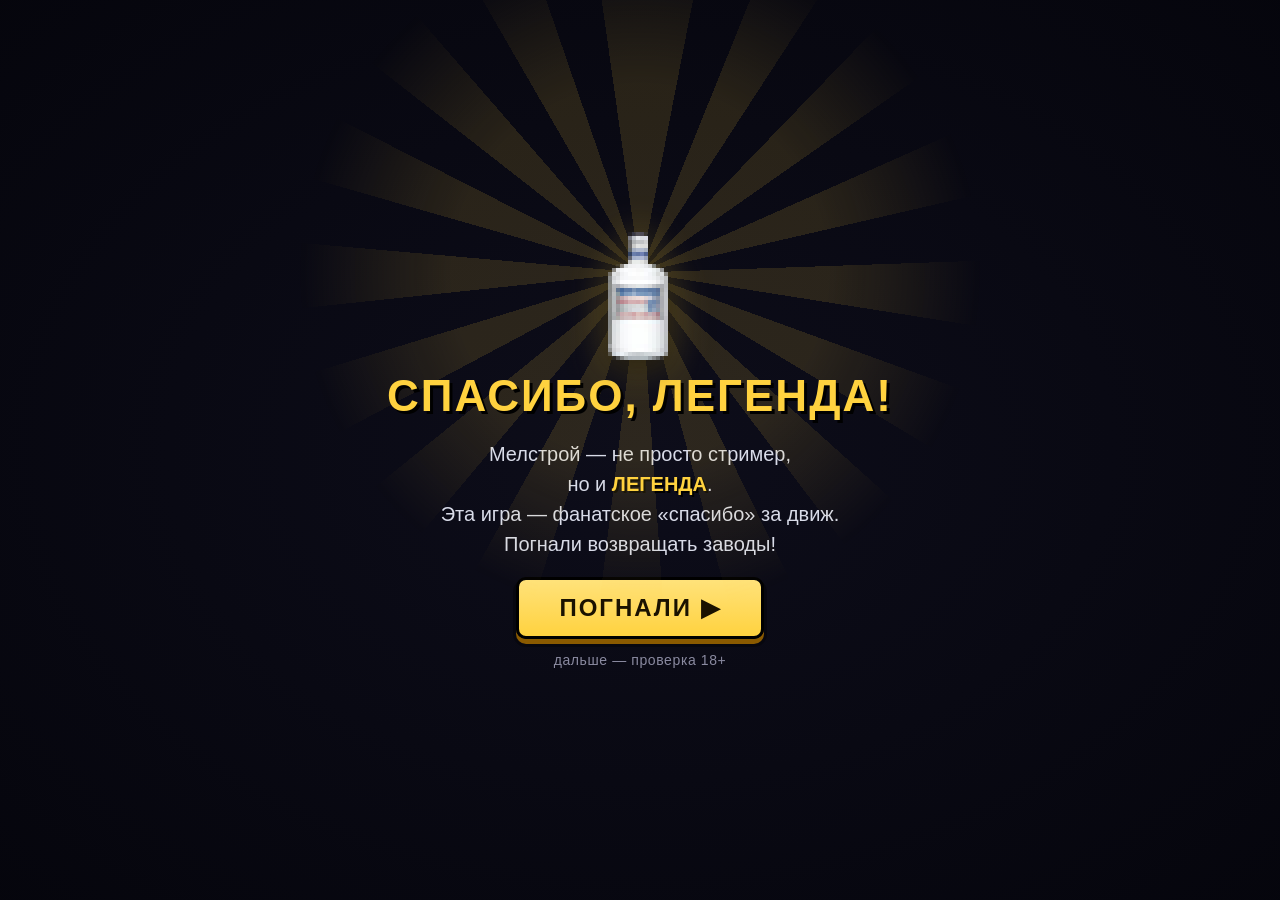
==== commit 07a61725: "Fix typo: стритер -> стример в окне СПАСИБО ЛЕГЕНДА; sw v33" ====
--- a/public/game/index.html
+++ b/public/game/index.html
@@ -501,7 +501,7 @@
       <img class="win-bottle" src="image/checkushka.png" alt="">
       <h2 class="screen-title thanks-title">СПАСИБО, ЛЕГЕНДА!</h2>
     </div>
-    <p class="screen-text thanks-text">Мелстрой — не просто стритер,<br>но и <b>ЛЕГЕНДА</b>.<br>Эта игра — фанатское «спасибо» за движ.<br>Погнали возвращать заводы!</p>
+    <p class="screen-text thanks-text">Мелстрой — не просто стример,<br>но и <b>ЛЕГЕНДА</b>.<br>Эта игра — фанатское «спасибо» за движ.<br>Погнали возвращать заводы!</p>
     <div class="menu-buttons">
       <button id="btn-thanks-ok" class="big-btn">ПОГНАЛИ ▶</button>
     </div>
